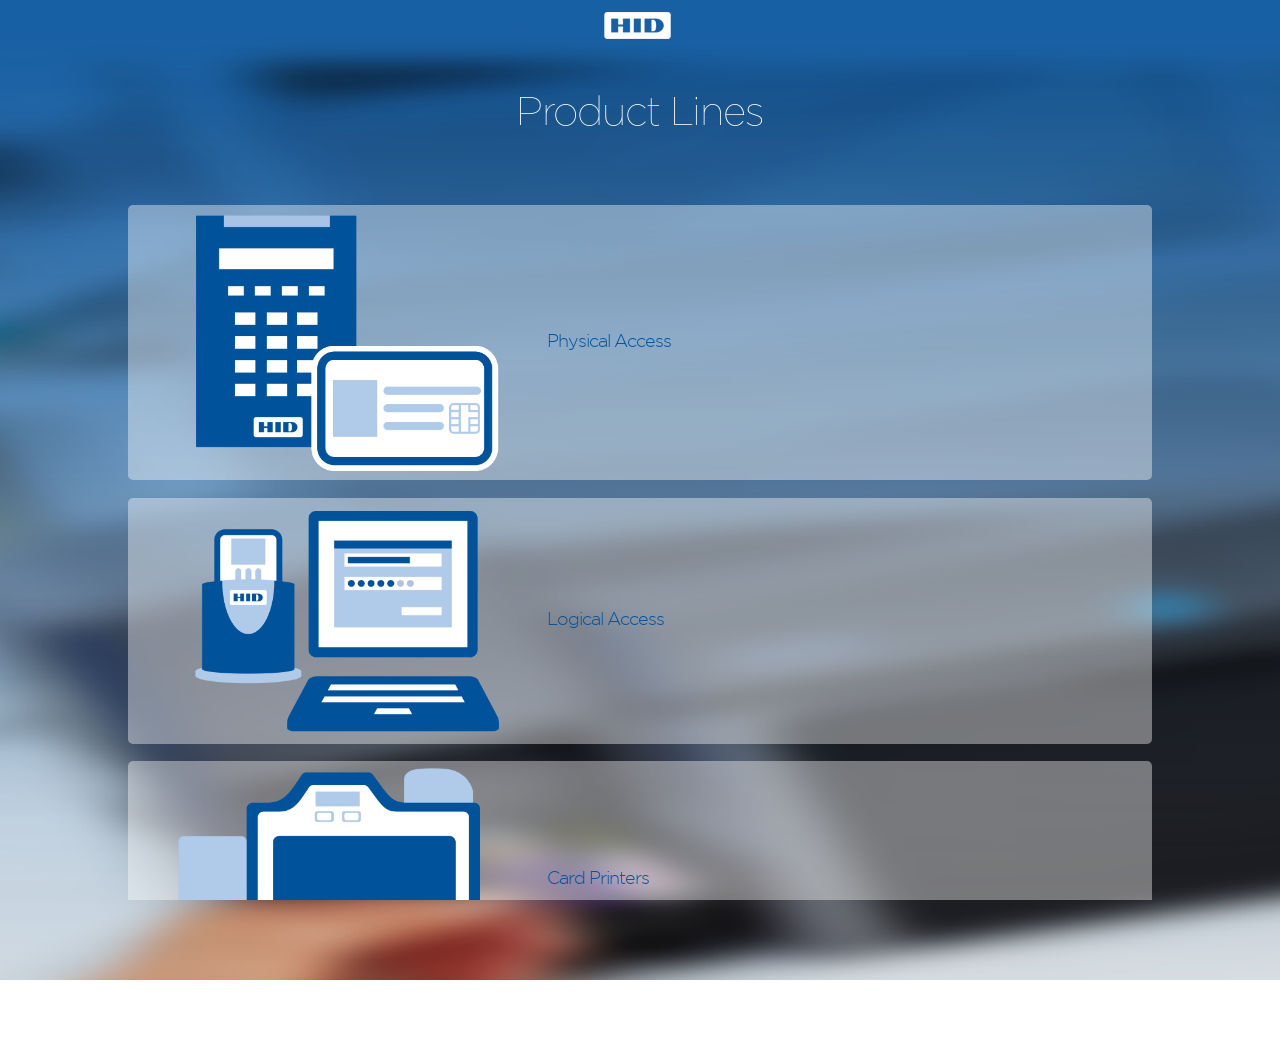
==== platforms/ios/www/index.html @ 8c163142 "updating styles" ====
<!doctype html>
<html lang="en" ng-app="app">
  
  <head>
  <meta charset="utf-8">
  <title>HID Product Solutions App</title> 
  
    <link rel="stylesheet" href="css/normalize.css">
        <link rel="stylesheet" href="css/main.css">
        <link rel="stylesheet" href="css/idangerous.swiper.css">
        <link rel="stylesheet" href="css/hid.css">
        <link rel="stylesheet" href="css/app.css">
        <link rel="stylesheet" href="css/plugins.css"/>
        <link rel="stylesheet" href="lib/onsen/css/onsenui.css">  
        <link rel="stylesheet" href="lib/onsen/css/onsen-css-components.css"> 
 
</head>

  <div id="header"><img src="img/brick.png"></div></div>


      <section class="container homepage">

      <div class="products-content">
      <h2 class="product-lines"><center>Product Lines</center></h2>
      <ul id="vertical_list">
                <li><a href="vertical.html#pacs" class="verticalcategory" data-verticalcategory="pacs"><img src="img/physical-access.png" alt=""  /> Physical Access</li>
                <li><a href="vertical.html#logical" class="verticalcategory" data-verticalcategory="logical"><img src="img/logical-access.png" alt=""  /> Logical Access</a></li>
                <li><a href="vertical.html#card" class="verticalcategory" data-verticalcategory="card"><img src="img/credentials.png" alt=""  /> Card Printers</a></li>
            </ul>
    </div>
  </section>
     <div class="">
       <img src="img/bg.png" class="bg">
      </div>
  </ons-page>


      
     <!-- Cordova core JS -->
        <script type="text/javascript" src="cordova.js"></script>

        <!-- jquery -->
        <script src="js/vendor/jquery-1.10.2.min.js"></script>

        <!-- fastclick and cookie plugin -->
        <script type='application/javascript' src='js/vendor/fastclick.js'></script>
        <!-- Cookie plugin -->
        <script type='application/javascript' src='js/vendor/jquery.cookie.js'></script>


        <!-- custom javascript controllers -->
          <script src="lib/onsen/js/angular/angular.js"></script>    
          <script src="lib/onsen/js/angular/angular-touch.js"></script>    
          <script src="lib/onsen/js/onsenui.js"></script>    
          <script src="js/jquery.min.js"></script>     
          <script src="cordova.js"></script>     
          <script src="js/core.js"></script>
          <script src="js/index.js"></script>
          <script src="js/SocialSharing.js"></script>
          

        <!-- slider library -->
        <script src="js/vendor/idangerous.swiper.min.js"></script>
        <!-- papa parse -->
        <script type='application/javascript' src='js/vendor/papaparse.min.js'></script>
        
        <!-- Cookie plugin -->
        <script type='application/javascript' src='js/vendor/jquery.cookie.js'></script>

       <!-- custom js code -->
        <script src="js/main.js"></script>

        <script type="text/javascript">

            $(document).ready(function () {
                
                $('.verticalcategory').click(function(e){
                    cookieValue = $(this).data('verticalcategory');
                    $.cookie('verticalcategory', cookieValue);
                });



            }); 


        </script>
</html>
---- platforms/ios/www/css/main.css ----
/*! HTML5 Boilerplate v4.3.0 | MIT License | http://h5bp.com/ */

/*
 * What follows is the result of much research on cross-browser styling.
 * Credit left inline and big thanks to Nicolas Gallagher, Jonathan Neal,
 * Kroc Camen, and the H5BP dev community and team.
 */

/* ==========================================================================
   Base styles: opinionated defaults
   ========================================================================== */

html,
button,
input,
select,
textarea {
    color: #222;
}

html {
    font-size: 1em;
    line-height: 1.4;
}

/*
 * Remove text-shadow in selection highlight: h5bp.com/i
 * These selection rule sets have to be separate.
 * Customize the background color to match your design.
 */

::-moz-selection {
    background: #b3d4fc;
    text-shadow: none;
}

::selection {
    background: #b3d4fc;
    text-shadow: none;
}

/*
 * A better looking default horizontal rule
 */

hr {
    display: block;
    height: 1px;
    border: 0;
    border-top: 1px solid #ccc;
    margin: 1em 0;
    padding: 0;
}

/*
 * Remove the gap between images, videos, audio and canvas and the bottom of
 * their containers: h5bp.com/i/440
 */

audio,
canvas,
img,
video {
    vertical-align: middle;
}

/*
 * Remove default fieldset styles.
 */

fieldset {
    border: 0;
    margin: 0;
    padding: 0;
}

/*
 * Allow only vertical resizing of textareas.
 */

textarea {
    resize: vertical;
}

/* ==========================================================================
   Browse Happy prompt
   ========================================================================== */

.browsehappy {
    margin: 0.2em 0;
    background: #ccc;
    color: #000;
    padding: 0.2em 0;
}

/* ==========================================================================
   Author's custom styles
   ========================================================================== */

















/* ==========================================================================
   Helper classes
   ========================================================================== */

/*
 * Image replacement
 */

.ir {
    background-color: transparent;
    border: 0;
    overflow: hidden;
    /* IE 6/7 fallback */
    *text-indent: -9999px;
}

.ir:before {
    content: "";
    display: block;
    width: 0;
    height: 150%;
}

/*
 * Hide from both screenreaders and browsers: h5bp.com/u
 */

.hidden {
    display: none !important;
    visibility: hidden;
}

/*
 * Hide only visually, but have it available for screenreaders: h5bp.com/v
 */

.visuallyhidden {
    border: 0;
    clip: rect(0 0 0 0);
    height: 1px;
    margin: -1px;
    overflow: hidden;
    padding: 0;
    position: absolute;
    width: 1px;
}

/*
 * Extends the .visuallyhidden class to allow the element to be focusable
 * when navigated to via the keyboard: h5bp.com/p
 */

.visuallyhidden.focusable:active,
.visuallyhidden.focusable:focus {
    clip: auto;
    height: auto;
    margin: 0;
    overflow: visible;
    position: static;
    width: auto;
}

/*
 * Hide visually and from screenreaders, but maintain layout
 */

.invisible {
    visibility: hidden;
}

/*
 * Clearfix: contain floats
 *
 * For modern browsers
 * 1. The space content is one way to avoid an Opera bug when the
 *    `contenteditable` attribute is included anywhere else in the document.
 *    Otherwise it causes space to appear at the top and bottom of elements
 *    that receive the `clearfix` class.
 * 2. The use of `table` rather than `block` is only necessary if using
 *    `:before` to contain the top-margins of child elements.
 */

.clearfix:before,
.clearfix:after {
    content: " "; /* 1 */
    display: table; /* 2 */
}

.clearfix:after {
    clear: both;
}

/*
 * For IE 6/7 only
 * Include this rule to trigger hasLayout and contain floats.
 */

.clearfix {
    *zoom: 1;
}

/* ==========================================================================
   EXAMPLE Media Queries for Responsive Design.
   These examples override the primary ('mobile first') styles.
   Modify as content requires.
   ========================================================================== */

@media only screen and (min-width: 35em) {
    /* Style adjustments for viewports that meet the condition */
}

@media print,
       (-o-min-device-pixel-ratio: 5/4),
       (-webkit-min-device-pixel-ratio: 1.25),
       (min-resolution: 120dpi) {
    /* Style adjustments for high resolution devices */
}

/* ==========================================================================
   Print styles.
   Inlined to avoid required HTTP connection: h5bp.com/r
   ========================================================================== */

@media print {
    * {
        background: transparent !important;
        color: #000 !important; /* Black prints faster: h5bp.com/s */
        box-shadow: none !important;
        text-shadow: none !important;
    }

    a,
    a:visited {
        text-decoration: underline;
    }

    a[href]:after {
        content: " (" attr(href) ")";
    }

    abbr[title]:after {
        content: " (" attr(title) ")";
    }

    /*
     * Don't show links for images, or javascript/internal links
     */

    .ir a:after,
    a[href^="javascript:"]:after,
    a[href^="#"]:after {
        content: "";
    }

    pre,
    blockquote {
        border: 1px solid #999;
        page-break-inside: avoid;
    }

    thead {
        display: table-header-group; /* h5bp.com/t */
    }

    tr,
    img {
        page-break-inside: avoid;
    }

    img {
        max-width: 100% !important;
    }

    @page {
        margin: 0.5cm;
    }

    p,
    h2,
    h3 {
        orphans: 3;
        widows: 3;
    }

    h2,
    h3 {
        page-break-after: avoid;
    }
}
---- platforms/ios/www/css/hid.css ----
@charset "UTF-8";
/*!
 *  Font Awesome 4.1.0 by @davegandy - http://fontawesome.io - @fontawesome
 *  License - http://fontawesome.io/license (Font: SIL OFL 1.1, CSS: MIT License)
 */
/* FONT PATH
 * -------------------------- */
@import url(../fonts/font.css);
@font-face {
  font-family: 'FontAwesome';
  src: url("../fontawesome/fonts/fontawesome-webfont.eot?v=4.1.0");
  src: url("../fontawesome/fonts/fontawesome-webfont.eot?#iefix&v=4.1.0") format("embedded-opentype"), url("../fontawesome/fonts/fontawesome-webfont.woff?v=4.1.0") format("woff"), url("../fontawesome/fonts/fontawesome-webfont.ttf?v=4.1.0") format("truetype"), url("../fontawesome/fonts/fontawesome-webfont.svg?v=4.1.0#fontawesomeregular") format("svg");
  font-weight: normal;
  font-style: normal; }
.fa {
  display: inline-block;
  font-family: FontAwesome;
  font-style: normal;
  font-weight: normal;
  line-height: 1;
  -webkit-font-smoothing: antialiased;
  -moz-osx-font-smoothing: grayscale; }

/* makes the font 33% larger relative to the icon container */
.fa-lg {
  font-size: 1.33333em;
  line-height: 0.75em;
  vertical-align: -15%; }

.fa-2x {
  font-size: 2em; }

.fa-3x {
  font-size: 3em; }

.fa-4x {
  font-size: 4em; }

.fa-5x {
  font-size: 5em; }

.fa-fw {
  width: 1.28571em;
  text-align: center; }

.fa-ul {
  padding-left: 0;
  margin-left: 2.14286em;
  list-style-type: none; }
  .fa-ul > li {
    position: relative; }

.fa-li {
  position: absolute;
  left: -2.14286em;
  width: 2.14286em;
  top: 0.14286em;
  text-align: center; }
  .fa-li.fa-lg {
    left: -1.85714em; }

.fa-border {
  padding: .2em .25em .15em;
  border: solid 0.08em #eee;
  border-radius: .1em; }

.pull-right {
  float: right; }

.pull-left {
  float: left; }

.fa.pull-left {
  margin-right: .3em; }
.fa.pull-right {
  margin-left: .3em; }

.fa-spin {
  -webkit-animation: spin 2s infinite linear;
  -moz-animation: spin 2s infinite linear;
  -o-animation: spin 2s infinite linear;
  animation: spin 2s infinite linear; }

@-moz-keyframes spin {
  0% {
    -moz-transform: rotate(0deg); }
  100% {
    -moz-transform: rotate(359deg); } }
@-webkit-keyframes spin {
  0% {
    -webkit-transform: rotate(0deg); }
  100% {
    -webkit-transform: rotate(359deg); } }
@-o-keyframes spin {
  0% {
    -o-transform: rotate(0deg); }
  100% {
    -o-transform: rotate(359deg); } }
@keyframes spin {
  0% {
    -webkit-transform: rotate(0deg);
    transform: rotate(0deg); }
  100% {
    -webkit-transform: rotate(359deg);
    transform: rotate(359deg); } }
.fa-rotate-90 {
  filter: progid:DXImageTransform.Microsoft.BasicImage(rotation=1);
  -webkit-transform: rotate(90deg);
  -moz-transform: rotate(90deg);
  -ms-transform: rotate(90deg);
  -o-transform: rotate(90deg);
  transform: rotate(90deg); }

.fa-rotate-180 {
  filter: progid:DXImageTransform.Microsoft.BasicImage(rotation=2);
  -webkit-transform: rotate(180deg);
  -moz-transform: rotate(180deg);
  -ms-transform: rotate(180deg);
  -o-transform: rotate(180deg);
  transform: rotate(180deg); }

.fa-rotate-270 {
  filter: progid:DXImageTransform.Microsoft.BasicImage(rotation=3);
  -webkit-transform: rotate(270deg);
  -moz-transform: rotate(270deg);
  -ms-transform: rotate(270deg);
  -o-transform: rotate(270deg);
  transform: rotate(270deg); }

.fa-flip-horizontal {
  filter: progid:DXImageTransform.Microsoft.BasicImage(rotation=0);
  -webkit-transform: scale(-1, 1);
  -moz-transform: scale(-1, 1);
  -ms-transform: scale(-1, 1);
  -o-transform: scale(-1, 1);
  transform: scale(-1, 1); }

.fa-flip-vertical {
  filter: progid:DXImageTransform.Microsoft.BasicImage(rotation=2);
  -webkit-transform: scale(1, -1);
  -moz-transform: scale(1, -1);
  -ms-transform: scale(1, -1);
  -o-transform: scale(1, -1);
  transform: scale(1, -1); }

.fa-stack {
  position: relative;
  display: inline-block;
  width: 2em;
  height: 2em;
  line-height: 2em;
  vertical-align: middle; }

.fa-stack-1x, .fa-stack-2x {
  position: absolute;
  left: 0;
  width: 100%;
  text-align: center; }

.fa-stack-1x {
  line-height: inherit; }

.fa-stack-2x {
  font-size: 2em; }

.fa-inverse {
  color: #fff; }

/* Font Awesome uses the Unicode Private Use Area (PUA) to ensure screen
   readers do not read off random characters that represent icons */
.fa-glass:before {
  content: ""; }

.fa-music:before {
  content: ""; }

.fa-search:before {
  content: ""; }

.fa-envelope-o:before {
  content: ""; }

.fa-heart:before {
  content: ""; }

.fa-star:before {
  content: ""; }

.fa-star-o:before {
  content: ""; }

.fa-user:before {
  content: ""; }

.fa-film:before {
  content: ""; }

.fa-th-large:before {
  content: ""; }

.fa-th:before {
  content: ""; }

.fa-th-list:before {
  content: ""; }

.fa-check:before {
  content: ""; }

.fa-times:before {
  content: ""; }

.fa-search-plus:before {
  content: ""; }

.fa-search-minus:before {
  content: ""; }

.fa-power-off:before {
  content: ""; }

.fa-signal:before {
  content: ""; }

.fa-gear:before,
.fa-cog:before {
  content: ""; }

.fa-trash-o:before {
  content: ""; }

.fa-home:before {
  content: ""; }

.fa-file-o:before {
  content: ""; }

.fa-clock-o:before {
  content: ""; }

.fa-road:before {
  content: ""; }

.fa-download:before {
  content: ""; }

.fa-arrow-circle-o-down:before {
  content: ""; }

.fa-arrow-circle-o-up:before {
  content: ""; }

.fa-inbox:before {
  content: ""; }

.fa-play-circle-o:before {
  content: ""; }

.fa-rotate-right:before,
.fa-repeat:before {
  content: ""; }

.fa-refresh:before {
  content: ""; }

.fa-list-alt:before {
  content: ""; }

.fa-lock:before {
  content: ""; }

.fa-flag:before {
  content: ""; }

.fa-headphones:before {
  content: ""; }

.fa-volume-off:before {
  content: ""; }

.fa-volume-down:before {
  content: ""; }

.fa-volume-up:before {
  content: ""; }

.fa-qrcode:before {
  content: ""; }

.fa-barcode:before {
  content: ""; }

.fa-tag:before {
  content: ""; }

.fa-tags:before {
  content: ""; }

.fa-book:before {
  content: ""; }

.fa-bookmark:before {
  content: ""; }

.fa-print:before {
  content: ""; }

.fa-camera:before {
  content: ""; }

.fa-font:before {
  content: ""; }

.fa-bold:before {
  content: ""; }

.fa-italic:before {
  content: ""; }

.fa-text-height:before {
  content: ""; }

.fa-text-width:before {
  content: ""; }

.fa-align-left:before {
  content: ""; }

.fa-align-center:before {
  content: ""; }

.fa-align-right:before {
  content: ""; }

.fa-align-justify:before {
  content: ""; }

.fa-list:before {
  content: ""; }

.fa-dedent:before,
.fa-outdent:before {
  content: ""; }

.fa-indent:before {
  content: ""; }

.fa-video-camera:before {
  content: ""; }

.fa-photo:before,
.fa-image:before,
.fa-picture-o:before {
  content: ""; }

.fa-pencil:before {
  content: ""; }

.fa-map-marker:before {
  content: ""; }

.fa-adjust:before {
  content: ""; }

.fa-tint:before {
  content: ""; }

.fa-edit:before,
.fa-pencil-square-o:before {
  content: ""; }

.fa-share-square-o:before {
  content: ""; }

.fa-check-square-o:before {
  content: ""; }

.fa-arrows:before {
  content: ""; }

.fa-step-backward:before {
  content: ""; }

.fa-fast-backward:before {
  content: ""; }

.fa-backward:before {
  content: ""; }

.fa-play:before {
  content: ""; }

.fa-pause:before {
  content: ""; }

.fa-stop:before {
  content: ""; }

.fa-forward:before {
  content: ""; }

.fa-fast-forward:before {
  content: ""; }

.fa-step-forward:before {
  content: ""; }

.fa-eject:before {
  content: ""; }

.fa-chevron-left:before {
  content: ""; }

.fa-chevron-right:before {
  content: ""; }

.fa-plus-circle:before {
  content: ""; }

.fa-minus-circle:before {
  content: ""; }

.fa-times-circle:before {
  content: ""; }

.fa-check-circle:before {
  content: ""; }

.fa-question-circle:before {
  content: ""; }

.fa-info-circle:before {
  content: ""; }

.fa-crosshairs:before {
  content: ""; }

.fa-times-circle-o:before {
  content: ""; }

.fa-check-circle-o:before {
  content: ""; }

.fa-ban:before {
  content: ""; }

.fa-arrow-left:before {
  content: ""; }

.fa-arrow-right:before {
  content: ""; }

.fa-arrow-up:before {
  content: ""; }

.fa-arrow-down:before {
  content: ""; }

.fa-mail-forward:before,
.fa-share:before {
  content: ""; }

.fa-expand:before {
  content: ""; }

.fa-compress:before {
  content: ""; }

.fa-plus:before {
  content: ""; }

.fa-minus:before {
  content: ""; }

.fa-asterisk:before {
  content: ""; }

.fa-exclamation-circle:before {
  content: ""; }

.fa-gift:before {
  content: ""; }

.fa-leaf:before {
  content: ""; }

.fa-fire:before {
  content: ""; }

.fa-eye:before {
  content: ""; }

.fa-eye-slash:before {
  content: ""; }

.fa-warning:before,
.fa-exclamation-triangle:before {
  content: ""; }

.fa-plane:before {
  content: ""; }

.fa-calendar:before {
  content: ""; }

.fa-random:before {
  content: ""; }

.fa-comment:before {
  content: ""; }

.fa-magnet:before {
  content: ""; }

.fa-chevron-up:before {
  content: ""; }

.fa-chevron-down:before {
  content: ""; }

.fa-retweet:before {
  content: ""; }

.fa-shopping-cart:before {
  content: ""; }

.fa-folder:before {
  content: ""; }

.fa-folder-open:before {
  content: ""; }

.fa-arrows-v:before {
  content: ""; }

.fa-arrows-h:before {
  content: ""; }

.fa-bar-chart-o:before {
  content: ""; }

.fa-twitter-square:before {
  content: ""; }

.fa-facebook-square:before {
  content: ""; }

.fa-camera-retro:before {
  content: ""; }

.fa-key:before {
  content: ""; }

.fa-gears:before,
.fa-cogs:before {
  content: ""; }

.fa-comments:before {
  content: ""; }

.fa-thumbs-o-up:before {
  content: ""; }

.fa-thumbs-o-down:before {
  content: ""; }

.fa-star-half:before {
  content: ""; }

.fa-heart-o:before {
  content: ""; }

.fa-sign-out:before {
  content: ""; }

.fa-linkedin-square:before {
  content: ""; }

.fa-thumb-tack:before {
  content: ""; }

.fa-external-link:before {
  content: ""; }

.fa-sign-in:before {
  content: ""; }

.fa-trophy:before {
  content: ""; }

.fa-github-square:before {
  content: ""; }

.fa-upload:before {
  content: ""; }

.fa-lemon-o:before {
  content: ""; }

.fa-phone:before {
  content: ""; }

.fa-square-o:before {
  content: ""; }

.fa-bookmark-o:before {
  content: ""; }

.fa-phone-square:before {
  content: ""; }

.fa-twitter:before {
  content: ""; }

.fa-facebook:before {
  content: ""; }

.fa-github:before {
  content: ""; }

.fa-unlock:before {
  content: ""; }

.fa-credit-card:before {
  content: ""; }

.fa-rss:before {
  content: ""; }

.fa-hdd-o:before {
  content: ""; }

.fa-bullhorn:before {
  content: ""; }

.fa-bell:before {
  content: ""; }

.fa-certificate:before {
  content: ""; }

.fa-hand-o-right:before {
  content: ""; }

.fa-hand-o-left:before {
  content: ""; }

.fa-hand-o-up:before {
  content: ""; }

.fa-hand-o-down:before {
  content: ""; }

.fa-arrow-circle-left:before {
  content: ""; }

.fa-arrow-circle-right:before {
  content: ""; }

.fa-arrow-circle-up:before {
  content: ""; }

.fa-arrow-circle-down:before {
  content: ""; }

.fa-globe:before {
  content: ""; }

.fa-wrench:before {
  content: ""; }

.fa-tasks:before {
  content: ""; }

.fa-filter:before {
  content: ""; }

.fa-briefcase:before {
  content: ""; }

.fa-arrows-alt:before {
  content: ""; }

.fa-group:before,
.fa-users:before {
  content: ""; }

.fa-chain:before,
.fa-link:before {
  content: ""; }

.fa-cloud:before {
  content: ""; }

.fa-flask:before {
  content: ""; }

.fa-cut:before,
.fa-scissors:before {
  content: ""; }

.fa-copy:before,
.fa-files-o:before {
  content: ""; }

.fa-paperclip:before {
  content: ""; }

.fa-save:before,
.fa-floppy-o:before {
  content: ""; }

.fa-square:before {
  content: ""; }

.fa-navicon:before,
.fa-reorder:before,
.fa-bars:before {
  content: ""; }

.fa-list-ul:before {
  content: ""; }

.fa-list-ol:before {
  content: ""; }

.fa-strikethrough:before {
  content: ""; }

.fa-underline:before {
  content: ""; }

.fa-table:before {
  content: ""; }

.fa-magic:before {
  content: ""; }

.fa-truck:before {
  content: ""; }

.fa-pinterest:before {
  content: ""; }

.fa-pinterest-square:before {
  content: ""; }

.fa-google-plus-square:before {
  content: ""; }

.fa-google-plus:before {
  content: ""; }

.fa-money:before {
  content: ""; }

.fa-caret-down:before {
  content: ""; }

.fa-caret-up:before {
  content: ""; }

.fa-caret-left:before {
  content: ""; }

.fa-caret-right:before {
  content: ""; }

.fa-columns:before {
  content: ""; }

.fa-unsorted:before,
.fa-sort:before {
  content: ""; }

.fa-sort-down:before,
.fa-sort-desc:before {
  content: ""; }

.fa-sort-up:before,
.fa-sort-asc:before {
  content: ""; }

.fa-envelope:before {
  content: ""; }

.fa-linkedin:before {
  content: ""; }

.fa-rotate-left:before,
.fa-undo:before {
  content: ""; }

.fa-legal:before,
.fa-gavel:before {
  content: ""; }

.fa-dashboard:before,
.fa-tachometer:before {
  content: ""; }

.fa-comment-o:before {
  content: ""; }

.fa-comments-o:before {
  content: ""; }

.fa-flash:before,
.fa-bolt:before {
  content: ""; }

.fa-sitemap:before {
  content: ""; }

.fa-umbrella:before {
  content: ""; }

.fa-paste:before,
.fa-clipboard:before {
  content: ""; }

.fa-lightbulb-o:before {
  content: ""; }

.fa-exchange:before {
  content: ""; }

.fa-cloud-download:before {
  content: ""; }

.fa-cloud-upload:before {
  content: ""; }

.fa-user-md:before {
  content: ""; }

.fa-stethoscope:before {
  content: ""; }

.fa-suitcase:before {
  content: ""; }

.fa-bell-o:before {
  content: ""; }

.fa-coffee:before {
  content: ""; }

.fa-cutlery:before {
  content: ""; }

.fa-file-text-o:before {
  content: ""; }

.fa-building-o:before {
  content: ""; }

.fa-hospital-o:before {
  content: ""; }

.fa-ambulance:before {
  content: ""; }

.fa-medkit:before {
  content: ""; }

.fa-fighter-jet:before {
  content: ""; }

.fa-beer:before {
  content: ""; }

.fa-h-square:before {
  content: ""; }

.fa-plus-square:before {
  content: ""; }

.fa-angle-double-left:before {
  content: ""; }

.fa-angle-double-right:before {
  content: ""; }

.fa-angle-double-up:before {
  content: ""; }

.fa-angle-double-down:before {
  content: ""; }

.fa-angle-left:before {
  content: ""; }

.fa-angle-right:before {
  content: ""; }

.fa-angle-up:before {
  content: ""; }

.fa-angle-down:before {
  content: ""; }

.fa-desktop:before {
  content: ""; }

.fa-laptop:before {
  content: ""; }

.fa-tablet:before {
  content: ""; }

.fa-mobile-phone:before,
.fa-mobile:before {
  content: ""; }

.fa-circle-o:before {
  content: ""; }

.fa-quote-left:before {
  content: ""; }

.fa-quote-right:before {
  content: ""; }

.fa-spinner:before {
  content: ""; }

.fa-circle:before {
  content: ""; }

.fa-mail-reply:before,
.fa-reply:before {
  content: ""; }

.fa-github-alt:before {
  content: ""; }

.fa-folder-o:before {
  content: ""; }

.fa-folder-open-o:before {
  content: ""; }

.fa-smile-o:before {
  content: ""; }

.fa-frown-o:before {
  content: ""; }

.fa-meh-o:before {
  content: ""; }

.fa-gamepad:before {
  content: ""; }

.fa-keyboard-o:before {
  content: ""; }

.fa-flag-o:before {
  content: ""; }

.fa-flag-checkered:before {
  content: ""; }

.fa-terminal:before {
  content: ""; }

.fa-code:before {
  content: ""; }

.fa-mail-reply-all:before,
.fa-reply-all:before {
  content: ""; }

.fa-star-half-empty:before,
.fa-star-half-full:before,
.fa-star-half-o:before {
  content: ""; }

.fa-location-arrow:before {
  content: ""; }

.fa-crop:before {
  content: ""; }

.fa-code-fork:before {
  content: ""; }

.fa-unlink:before,
.fa-chain-broken:before {
  content: ""; }

.fa-question:before {
  content: ""; }

.fa-info:before {
  content: ""; }

.fa-exclamation:before {
  content: ""; }

.fa-superscript:before {
  content: ""; }

.fa-subscript:before {
  content: ""; }

.fa-eraser:before {
  content: ""; }

.fa-puzzle-piece:before {
  content: ""; }

.fa-microphone:before {
  content: ""; }

.fa-microphone-slash:before {
  content: ""; }

.fa-shield:before {
  content: ""; }

.fa-calendar-o:before {
  content: ""; }

.fa-fire-extinguisher:before {
  content: ""; }

.fa-rocket:before {
  content: ""; }

.fa-maxcdn:before {
  content: ""; }

.fa-chevron-circle-left:before {
  content: ""; }

.fa-chevron-circle-right:before {
  content: ""; }

.fa-chevron-circle-up:before {
  content: ""; }

.fa-chevron-circle-down:before {
  content: ""; }

.fa-html5:before {
  content: ""; }

.fa-css3:before {
  content: ""; }

.fa-anchor:before {
  content: ""; }

.fa-unlock-alt:before {
  content: ""; }

.fa-bullseye:before {
  content: ""; }

.fa-ellipsis-h:before {
  content: ""; }

.fa-ellipsis-v:before {
  content: ""; }

.fa-rss-square:before {
  content: ""; }

.fa-play-circle:before {
  content: ""; }

.fa-ticket:before {
  content: ""; }

.fa-minus-square:before {
  content: ""; }

.fa-minus-square-o:before {
  content: ""; }

.fa-level-up:before {
  content: ""; }

.fa-level-down:before {
  content: ""; }

.fa-check-square:before {
  content: ""; }

.fa-pencil-square:before {
  content: ""; }

.fa-external-link-square:before {
  content: ""; }

.fa-share-square:before {
  content: ""; }

.fa-compass:before {
  content: ""; }

.fa-toggle-down:before,
.fa-caret-square-o-down:before {
  content: ""; }

.fa-toggle-up:before,
.fa-caret-square-o-up:before {
  content: ""; }

.fa-toggle-right:before,
.fa-caret-square-o-right:before {
  content: ""; }

.fa-euro:before,
.fa-eur:before {
  content: ""; }

.fa-gbp:before {
  content: ""; }

.fa-dollar:before,
.fa-usd:before {
  content: ""; }

.fa-rupee:before,
.fa-inr:before {
  content: ""; }

.fa-cny:before,
.fa-rmb:before,
.fa-yen:before,
.fa-jpy:before {
  content: ""; }

.fa-ruble:before,
.fa-rouble:before,
.fa-rub:before {
  content: ""; }

.fa-won:before,
.fa-krw:before {
  content: ""; }

.fa-bitcoin:before,
.fa-btc:before {
  content: ""; }

.fa-file:before {
  content: ""; }

.fa-file-text:before {
  content: ""; }

.fa-sort-alpha-asc:before {
  content: ""; }

.fa-sort-alpha-desc:before {
  content: ""; }

.fa-sort-amount-asc:before {
  content: ""; }

.fa-sort-amount-desc:before {
  content: ""; }

.fa-sort-numeric-asc:before {
  content: ""; }

.fa-sort-numeric-desc:before {
  content: ""; }

.fa-thumbs-up:before {
  content: ""; }

.fa-thumbs-down:before {
  content: ""; }

.fa-youtube-square:before {
  content: ""; }

.fa-youtube:before {
  content: ""; }

.fa-xing:before {
  content: ""; }

.fa-xing-square:before {
  content: ""; }

.fa-youtube-play:before {
  content: ""; }

.fa-dropbox:before {
  content: ""; }

.fa-stack-overflow:before {
  content: ""; }

.fa-instagram:before {
  content: ""; }

.fa-flickr:before {
  content: ""; }

.fa-adn:before {
  content: ""; }

.fa-bitbucket:before {
  content: ""; }

.fa-bitbucket-square:before {
  content: ""; }

.fa-tumblr:before {
  content: ""; }

.fa-tumblr-square:before {
  content: ""; }

.fa-long-arrow-down:before {
  content: ""; }

.fa-long-arrow-up:before {
  content: ""; }

.fa-long-arrow-left:before {
  content: ""; }

.fa-long-arrow-right:before {
  content: ""; }

.fa-apple:before {
  content: ""; }

.fa-windows:before {
  content: ""; }

.fa-android:before {
  content: ""; }

.fa-linux:before {
  content: ""; }

.fa-dribbble:before {
  content: ""; }

.fa-skype:before {
  content: ""; }

.fa-foursquare:before {
  content: ""; }

.fa-trello:before {
  content: ""; }

.fa-female:before {
  content: ""; }

.fa-male:before {
  content: ""; }

.fa-gittip:before {
  content: ""; }

.fa-sun-o:before {
  content: ""; }

.fa-moon-o:before {
  content: ""; }

.fa-archive:before {
  content: ""; }

.fa-bug:before {
  content: ""; }

.fa-vk:before {
  content: ""; }

.fa-weibo:before {
  content: ""; }

.fa-renren:before {
  content: ""; }

.fa-pagelines:before {
  content: ""; }

.fa-stack-exchange:before {
  content: ""; }

.fa-arrow-circle-o-right:before {
  content: ""; }

.fa-arrow-circle-o-left:before {
  content: ""; }

.fa-toggle-left:before,
.fa-caret-square-o-left:before {
  content: ""; }

.fa-dot-circle-o:before {
  content: ""; }

.fa-wheelchair:before {
  content: ""; }

.fa-vimeo-square:before {
  content: ""; }

.fa-turkish-lira:before,
.fa-try:before {
  content: ""; }

.fa-plus-square-o:before {
  content: ""; }

.fa-space-shuttle:before {
  content: ""; }

.fa-slack:before {
  content: ""; }

.fa-envelope-square:before {
  content: ""; }

.fa-wordpress:before {
  content: ""; }

.fa-openid:before {
  content: ""; }

.fa-institution:before,
.fa-bank:before,
.fa-university:before {
  content: ""; }

.fa-mortar-board:before,
.fa-graduation-cap:before {
  content: ""; }

.fa-yahoo:before {
  content: ""; }

.fa-google:before {
  content: ""; }

.fa-reddit:before {
  content: ""; }

.fa-reddit-square:before {
  content: ""; }

.fa-stumbleupon-circle:before {
  content: ""; }

.fa-stumbleupon:before {
  content: ""; }

.fa-delicious:before {
  content: ""; }

.fa-digg:before {
  content: ""; }

.fa-pied-piper-square:before,
.fa-pied-piper:before {
  content: ""; }

.fa-pied-piper-alt:before {
  content: ""; }

.fa-drupal:before {
  content: ""; }

.fa-joomla:before {
  content: ""; }

.fa-language:before {
  content: ""; }

.fa-fax:before {
  content: ""; }

.fa-building:before {
  content: ""; }

.fa-child:before {
  content: ""; }

.fa-paw:before {
  content: ""; }

.fa-spoon:before {
  content: ""; }

.fa-cube:before {
  content: ""; }

.fa-cubes:before {
  content: ""; }

.fa-behance:before {
  content: ""; }

.fa-behance-square:before {
  content: ""; }

.fa-steam:before {
  content: ""; }

.fa-steam-square:before {
  content: ""; }

.fa-recycle:before {
  content: ""; }

.fa-automobile:before,
.fa-car:before {
  content: ""; }

.fa-cab:before,
.fa-taxi:before {
  content: ""; }

.fa-tree:before {
  content: ""; }

.fa-spotify:before {
  content: ""; }

.fa-deviantart:before {
  content: ""; }

.fa-soundcloud:before {
  content: ""; }

.fa-database:before {
  content: ""; }

.fa-file-pdf-o:before {
  content: ""; }

.fa-file-word-o:before {
  content: ""; }

.fa-file-excel-o:before {
  content: ""; }

.fa-file-powerpoint-o:before {
  content: ""; }

.fa-file-photo-o:before,
.fa-file-picture-o:before,
.fa-file-image-o:before {
  content: ""; }

.fa-file-zip-o:before,
.fa-file-archive-o:before {
  content: ""; }

.fa-file-sound-o:before,
.fa-file-audio-o:before {
  content: ""; }

.fa-file-movie-o:before,
.fa-file-video-o:before {
  content: ""; }

.fa-file-code-o:before {
  content: ""; }

.fa-vine:before {
  content: ""; }

.fa-codepen:before {
  content: ""; }

.fa-jsfiddle:before {
  content: ""; }

.fa-life-bouy:before,
.fa-life-saver:before,
.fa-support:before,
.fa-life-ring:before {
  content: ""; }

.fa-circle-o-notch:before {
  content: ""; }

.fa-ra:before,
.fa-rebel:before {
  content: ""; }

.fa-ge:before,
.fa-empire:before {
  content: ""; }

.fa-git-square:before {
  content: ""; }

.fa-git:before {
  content: ""; }

.fa-hacker-news:before {
  content: ""; }

.fa-tencent-weibo:before {
  content: ""; }

.fa-qq:before {
  content: ""; }

.fa-wechat:before,
.fa-weixin:before {
  content: ""; }

.fa-send:before,
.fa-paper-plane:before {
  content: ""; }

.fa-send-o:before,
.fa-paper-plane-o:before {
  content: ""; }

.fa-history:before {
  content: ""; }

.fa-circle-thin:before {
  content: ""; }

.fa-header:before {
  content: ""; }

.fa-paragraph:before {
  content: ""; }

.fa-sliders:before {
  content: ""; }

.fa-share-alt:before {
  content: ""; }

.fa-share-alt-square:before {
  content: ""; }

.fa-bomb:before {
  content: ""; }

@media only screen and (min-width: 768px) and (max-width: 1024px) {
  /* Specify Swiper's Size: */
  .swiper-container, .swiper-slide {
    width: 90%;
    height: 69% !important; }

  .swiper-pagination-switch {
    width: 10px !important;
    height: 10px !important; }

  p#next_swiper, p#previous_swiper {
    width: 10% !important;
    font-size: 2.5em !important; }

  p#next_swiper {
    width: 4% !important; }

  p#previous_swiper {
    width: 4% !important; }

  .reset-icon {
    right: 2% !important;
    top: -3% !important; }
    .reset-icon i {
      font-size: 2em !important;
      color: #05549C;
      top: -3% !important;}

  #logo {
    width: 40% !important; }

  section.homepage h1 {
    font-size: 3em !important;
    color: #fff; }
  section.homepage ul#vertical_list li {
    margin: 2em 0 2em 0 !important;
    font-size: 1.5em; }

  section.vertical {
    z-index: 100 !important;
    height: 97% !important; }
    section.vertical header {
      padding: 0 0 2em 0 !important;
      position: relative;
      height: 10% !important;
      overflow: auto !important; }
      section.vertical header .vertical-icon {
        left: 5%;
        top: 7% !important; }
        section.vertical header .vertical-icon img {
          width: 19% !important; }
    section.vertical h1 {
      margin: 0.8em 0 0em 0 !important;
      padding: 0 0 0 3.5em !important;
      font-size: 3em !important;
      color: #fff; }
    section.vertical .product-thumbnails {
      height: 100%; }
      section.vertical .product-thumbnails div {
        width: 31%;
        height: 45% !important;
        float: left;
        margin: 1% 2% 0 0; }
        section.vertical .product-thumbnails div a {
          text-decoration: none; }
        section.vertical .product-thumbnails div p {
          font-family: 'Gotham Light';
          font-size: 0.8em !important;
          margin: 5% 0 0 0;
          color: #000;
          line-height: 1em; }
      section.vertical .product-thumbnails img {
        width: 100%;
        border: 1px solid #05549C;
        -webkit-border-radius: 10px;
        -moz-border-radius: 10px;
        border-radius: 10px; }

  section.product-info {
    height: 100%; }
    section.product-info header {
      width: 100%;
      margin: 0;
      padding: 0 0 0.5em 0; }
    section.product-info h1 {
      padding: 0 0 0.5em 0em !important;
      font-size: 2em !important;
      color: #fff; }
    section.product-info .product-slide {
      height: 100% !important; }
      section.product-info .product-slide img {
        width: 80% !important; }
      section.product-info .product-slide p {
        font-size: 1.3em !important; }
      section.product-info .product-slide .datasheet-download-btn {
        width: 30% !important;
        font-size: 1em !important;
        color: #000;
        background-color: #FFF;
        border: 2px solid #05549C;
        -webkit-border-radius: 10px;
        -moz-border-radius: 10px;
        border-radius: 10px; }
        section.product-info .product-slide .datasheet-download-btn a {
          text-decoration: none;
          color: inherit; }

  section.form h1 {
    font-size: 2em !important;
    margin-bottom: 1em !important; }
  section.form p {
    font-size: 1.2em !important; }
  section.form #success_message {
    margin-top: 2em !important; }
  section.form form {
    margin: 2em 0 0 0 !important; }
    section.form form input {
      padding: 0.5em !important;
      margin: 1.5em auto !important;
      width: 60% !important;
      clear: both !important; }
    section.form form select {
      padding: 0.5em !important;
      margin: 1.5em auto !important;
      width: 62.5% !important;
      clear: both !important; }
    section.form form #form_submit {
      width: 40% !important;
      clear: both !important;
      margin: 3em auto 0 auto !important;
      font-size: 1em !important; }
  section.form footer p {
    font-size: 0.7em !important; }

  footer {
    bottom: 0% !important;
    height: 14% !important;
    background-size: 95% auto !important;
    background-position: 50% 0 !important; } }
html {
  height: 100%;
  background-image: -webkit-gradient(linear, left bottom, left top, color-stop(0, #05539C), color-stop(1, #FFFFFF));
  background-image: linear-gradient(to top, #05539C 0%, #FFFFFF 100%); }

body, html {
  font-family: 'Gotham Medium';
  padding: 0% 2.5% 0 2.5%;
  text-align: center;
  overflow: hidden;
  height: 100%; }

/* Specify Swiper's Size: */
.swiper-container, .swiper-slide {
  width: 95%;
  height: 73%;
  position: relative;
  z-index: 100; }
  .swiper-container img, .swiper-slide img {
    width: 100%; }

.vertical .swiper-container, .vertical .swiper-container {
  left: 1px; }

.product-info .swiper-container {
  width: 94%;
  height: 100% !important; }

.product-info .swiper-slide {
  width: 100%;
  height: 100% !important; }

.my-pagination {
  position: absolute;
  left: 0;
  text-align: center;
  bottom: 0;
  width: 100%; }

.swiper-pagination-switch {
  display: inline-block;
  width: 7px;
  height: 7px;
  border: 1px solid #05549C;
  -webkit-border-radius: 10px;
  -moz-border-radius: 10px;
  border-radius: 10px;
  background: #FFF;
  margin: 0 3px;
  cursor: pointer; }

.swiper-active-switch {
  background: #05549C; }

p#next_swiper, p#previous_swiper {
  width: 5%;
  font-size: 1.5em;
  position: absolute;
  top: 27%;
  color: #05549C; }

p#next_swiper {
  right: 1%;
  cursor: pointer;
  width: 6%; }
  p#next_swiper img {
    width: 100%; }

p#previous_swiper {
  left: 1%;
  cursor: pointer;
  width: 6%; }
  p#previous_swiper img {
    width: 100%; }

.container {
  margin: 7% auto 0 auto;
  text-align: center;
  width: 100%;
  max-width: 1024px;
  height: 100% !important; }

#logo {
  width: 50%;
  height: auto;
  margin: 0 auto; }

.reset-icon {
  position: absolute;
  left: 2%;
  top: 4.5%;
  cursor: pointer;
  z-index: 1000; }
  .reset-icon i {
    font-size: 1.3em;
    color: #fff; }

a {
  cursor: pointer !important; }

.hide {
  display: none !important; }

section.homepage {
  height: 100%; }
  section.homepage h1 {
    font-family: 'Gotham Light';
    font-size: 2.7em;
    font-weight: normal; 
    color: #fff;
    letter-spacing: -2px;}
  section.homepage ul#vertical_list {
    margin: 5% auto 0 auto;
    padding: 0;
    width: 80%; }
    section.homepage ul#vertical_list li {
      list-style-type: none;
      padding: 0.5em 0 0.5em 15%;
      margin: 1em 0;
      background-color: rgba(255, 255, 255, .40);
      color: #FFFFFF;
      -webkit-border-radius: 5px;
      -moz-border-radius: 5px;
      border-radius: 5px;
      z-index: 10 !important;
      position: relative;
      text-align: left;
      font-size: 1.1em;
      height: 110%;
      /*background-image: -webkit-gradient(linear, left bottom, left top, color-stop(0, #05549C), color-stop(1, #6C99C4));*/
      /*background-image: linear-gradient(to top, #05549C 0%, #6C99C4 100%);*/ }
      section.homepage ul#vertical_list li:last-child a img {
        position: relative;
        left: -2%;
        top: -0.1em; }
      section.homepage ul#vertical_list li a {
        color: #05549C;
        letter-spacing: -1px;
        text-decoration: none;    
        font-family: 'Gotham Light'; }
      section.homepage ul#vertical_list li img {
        width: 35%;
        display: inline;
        margin: 0 5% 0 -10%; }
  section.homepage #passwordrequest {
    margin: 5em auto;
    font-size: 0.7em; }
    section.homepage #passwordrequest a {
      color: #05549C;
      text-decoration: none; }

section.vertical {
  height: 97% !important; }
  section.vertical header {
    width: 100%;
    margin: 0;
    padding: 0 0 0 0;
    text-align: left; }
    section.vertical header .vertical-icon {
      position: absolute;
      left: 10%;
      top: 8%;
      float:left; }
      section.vertical header .vertical-icon img {
        width: 19%; }
  section.vertical h1 {
    font-family: 'Gotham Light';
    font-weight: lighter;
    margin: 0 0 1em 3.3em;
    padding: 0 0 0 0em;
    text-align: left;
    line-height: 1em;
    font-size: 1.7em; 
    color: #fff;
    position:relative;}
  section.vertical .product-thumbnails {
    height: 100%; }
    section.vertical .product-thumbnails div {
      width: 40%;
      height: 25%;
      float: left;
      margin: 1% 2% 1% 0; }
      section.vertical .product-thumbnails div a {
        text-decoration: none; }
      section.vertical .product-thumbnails div p {
        font-family: 'Gotham Light';
        font-size: 0.55em;
        margin: 5% 0 0 0;
        color: #000;
        line-height: 1em; }
    section.vertical .product-thumbnails img {
      width: 85%;
      /*border: 1px solid #05549C;*/
      border-radius: 5px; }

section.product-info {
  height: 100%; }
  section.product-info header {
    width: 100%;
    margin: 0;
    padding: 0 0 0.5em 0; }
    section.product-info header .vertical-icon {
      position: absolute;
      left: 10%;
      top: 5%; }
      section.product-info header .vertical-icon i {
        font-size: 2.5em;
        color: #b0b }
  section.product-info h1 {
    font-weight: normal;
    margin: 0.6em 0 0.2em 0;
    padding: 0 0 0 0.7em;
    text-align: center;
    line-height: 1em;
    font-size: 1em; 
    color: #fff;}
  section.product-info .product-slide {
    height: 100% !important;
    border-bottom: 1px solid black; }
    section.product-info .product-slide img {
      width: 93%;
      margin: 0;
      border: 1px solid #05549C;
      -webkit-border-radius: 10px;
      -moz-border-radius: 10px;
      border-radius: 10px; }
    section.product-info .product-slide p {
      font-size: 0.7em; }
    section.product-info .product-slide .datasheet-download-btn {
      width: 35%;
      padding: 0.3em 0.2em 0.2em 0.2em;
      margin: 0 auto;
      font-size: 0.7em;
      color: #000;
      background-color: #FFF;
      border: 2px solid #05549C;
      section.product-info .product-slide .datasheet-download-btn a {
        text-decoration: none;
        color: inherit; }

form#entry_form input {
  border: 1px solid #05549C;
  -webkit-border-radius: 4px;
  -moz-border-radius: 4px;
  border-radius: 4px;
  padding: 0.2em;
  margin: 1em auto;
  width: 90%;
  color: #666666 !important;
  clear: both !important;
  display: block;
  text-align: center; }
form#entry_form #form_submit {
  width: 35%;
  padding: 0.5em 0.2em 0.4em 0.2em;
  margin: 0.5em auto 0 auto;
  font-size: 0.8em;
  color: #000;
  background-color: #FFF;
  border: 2px solid #05549C;
  -webkit-border-radius: 10px;
  -moz-border-radius: 10px;
  border-radius: 10px;
  position: relative;
  z-index: 100 !important; }
  form#entry_form #form_submit:active {
    background-color: #05549C;
    color: #FFFFFF; }

section.form {
  height: 100%;
  z-index: 1000 !important; }
  section.form h1 {
    font-size: 1.5em;
    font-weight: normal;
    font-family: 'Gotham Light';
    margin-bottom: 0; }
  section.form p {
    font-size: 0.8em;
    width: 90%;
    margin: 0 auto; }
  section.form #success_message {
    margin-top: 1em; }
    section.form #success_message a {
      color: #05549C;
      text-decoration: none; }
  section.form form {
    margin: 1em 0 0 0; }
    section.form form input, section.form form select {
      border: 1px solid #05549C;
      -webkit-border-radius: 4px;
      -moz-border-radius: 4px;
      border-radius: 4px;
      padding: 0.2em;
      margin: 0.4em auto;
      width: 70%;
      color: #666666 !important;
      clear: both !important;
      display: block; }
    section.form form select {
      width: 73%;
      color: #666666;
      font-size: 0.9em; }
    section.form form #form_submit {
      width: 35%;
      padding: 0.5em 0.2em 0.4em 0.2em;
      margin: 0.5em auto 0 auto;
      font-size: 0.8em;
      color: #000;
      background-color: #FFF;
      border: 2px solid #05549C;
      -webkit-border-radius: 10px;
      -moz-border-radius: 10px;
      border-radius: 10px;
      position: relative;
      z-index: 100 !important; }
      section.form form #form_submit:active {
        background-color: #05549C;
        color: #FFFFFF; }

footer {
  position: absolute;
  bottom: 1%;
  left: 0;
  width: 100%;
  height: 15%;
  text-align: center;
  padding: 0;
  margin: 0;
  z-index: 1;
  background-image: url(../img/chain.png);
  background-repeat: no-repeat;
  background-size: 160% auto;
  background-position: -5% 0;
  background-color: transparent; }
  footer p {
    font-family: 'Gotham Light';
    padding: 0;
    margin-top: 15% !important;
    color: #FFF;
    font-size: 0.7em !important; }


/*CUSTOM MM THEME CSS */
#header {
    position: absolute;
    z-index: 1000;
    background: rgb(0, 46, 86);
    top: 0;
    left: 0;
    width: 100%;
    height: 44px;
    padding: 0;
}

#header img {
    position: center;
    margin-top: -1%;
}

img.bg {
  width: 110%;
  height: 110%;
  top: -10px;
  bottom: -10px;
  left: -10px;
  right: -10px;
  position: fixed;
  z-index: -2;
}
.blur {
  height: 100%;
  width: 100%!important;
  z-index: -1;
  position: absolute;
  top: 0;
  filter: blur(5px);
  -webkit-filter: blur(5px);
  -moz-filter: blur(5px);
  -o-filter: blur(5px);
  -ms-filter: blur(5px);
  filter: url(#blur);
  overflow: hidden;
}
.products-content h2.product-lines {
  font-family: 'Gotham Light';
  font-size: 40px;
  color: #fff;
  font-weight: normal;
  margin: 10px 0 5px 0;
  letter-spacing: -1px;
  padding-top: 3%;
}
---- platforms/ios/www/css/app.css ----
/* Fonts */
@font-face {
  font-family: "Gotham-Thin";
  src: url('../fonts/Gotham-Thin.otf') format('otf'), url('../fonts/Gothan-Thin.otf') format('opentype'), url('../fonts/Gotham-Thin.otf') format('OpenType');
  font-style: normal;
  font-weight: 400;
}

@font-face {
  font-family: "Gotham-Medium";
  src: url('../fonts/Gotham-Medium.otf') format('otf'), url('../fonts/Gothan-Medium.otf') format('opentype'), url('../fonts/Gotham-Medium.otf') format('OpenType');
  font-style: normal;
}

@font-face {
  font-family: "Gotham-Bold";
  src: url('../fonts/Gotham-Bold.otf') format('otf'), url('../fonts/Gothan-Bold.otf') format('opentype'), url('../fonts/Gotham-Bold.otf') format('OpenType');
  font-style: normal;
}

/* Global & Helpers */
h1,
h2,
h3,
h4,
h5 {
  font-family: 'Gotham-Thin';
}
.navigation-bar--opacity {
  background: rgba(0, 46, 86, 1);
}
ons-toolbar-button.white {
  color: #fff;
}
ons-toolbar-button.white .toolbar-button,
ons-toolbar-button.white .toolbar-button--outline,
ons-toolbar-button.white .toolbar-button--quiet {
  color: #fff;
}
.map-fullscreen-container {
  position: relative;
  height: 100%;
}
map.fullscreen {
  width: 100%;
  height: 100%;
  position: absolute;
  top: 0;
  left: 0;
}
.text-right {
  text-align: right;
}
.text-input {
  margin-top: 4px;
  width: 100%;
}
.textarea {
  width: 100%;
  height: 100px;
  margin-top: 4px;
}
.title-line {
  text-align: center;
  position: relative;
  margin-bottom: 15px;
  display: table;
  -webkit-box-sizing: border-box;
  -moz-box-sizing: border-box;
  box-sizing: border-box;
}
.title-line p,
.title-line span {
  display: table-cell;
  -webkit-box-sizing: border-box;
  -moz-box-sizing: border-box;
  box-sizing: border-box;
}
.title-line span {
  width: 50%;
  height: 2px;
}
.title-line span i {
  height: 1px;
  border-top: 3px solid #ccc;
  display: block;
  position: relative;
  top: -2px;
  width: 100%;
}
.title-line p {
  text-transform: uppercase;
  padding: 0 0.8em;
  white-space: pre;
  line-height: 1em;
}
.markerTitle {
  margin: 0 0 10px 0;
}
.markerContent {
  font-size: 11px;
  width: 200px;
}
.app-open-desc {
  font-size: 14px;
  opacity: 0.7;
}
.app-open-desc ons-icon {
  font-size: 14px;
  vertical-align: 0px;
  opacity: 0.5;
}
.margintop30 {
  margin-top: 30px;
}
/* Home */
.details-content {
  position: absolute;
  left: 0px;
  right: 0px;
  top: 0px;
  bottom: 0px;
}
.details-content .welcome {
  width: 100%;
  height: 140px;
  left: 0;
  top: 25%;
  margin-top: -20px;
  text-align: center;
  color: #fff;
  position: absolute;
  z-index: 2;
}
.details-content h2.home-title {
  font-family: 'Gotham-Thin';
  font-size: 60px;
  color: #fff;
  font-weight: normal;
  margin: 0 0 5px 0;
  letter-spacing: -1px;
  line-height:1em;
}
.details-content .subtitle {
  font-family: 'Gotham-Thin', serif;
  font-size: 20px;
  letter-spacing: 1px;
  color: #fff;
  margin: 0 0 10px 0;
}
/* Login Page */
.login-form {
  text-align: center;
  width: 80%;
  margin: 60px auto 0;
}
.login-form input[type=email],
.login-form input[type=password] {
  display: block;
  width: 100%;
  margin: 0 auto;
  outline: none;
  padding-top: 24px;
  padding-bottom: 24px;
}
.login-form .login-button {
  width: 100%;
  margin: 0 auto;
}
.login-form .forgot-password {
  display: block;
  margin: 8px auto 0 auto;
  font-size: 14px;
}
.login-page {
  position: absolute;
  left: 0px;
  right: 0px;
  top: 0px;
  bottom: 0px;
}
.login-page .login-logo {
  width: 100%;
  height: 140px;
  left: 0;
  top: 70px;
  text-align: center;
  color: #fff;
  position: absolute;
  z-index: 2;
}
.login-page .login-form {
  width: 100%;
  margin: 0 auto;
  left: 0;
  top: 220px;
  color: #fff;
  position: absolute;
  z-index: 2;
}
.login-page .login-form .form-wrapper {
  width: 80%;
  margin: 0 auto;
}
.login-page h2.home-title {
  font-family: 'Gotham-Thin';
  font-size: 50px;
  color: #fff;
  font-weight: normal;
  margin: 0 0 5px 0;
}
.login-page .subtitle {
  font-family: 'Playfair Display SC', serif;
  font-size: 20px;
  letter-spacing: 1px;
  color: #fff;
  margin: 0 0 10px 0;
}
/* Sign up Page */
.signup-page {
  position: absolute;
  left: 0px;
  right: 0px;
  top: 0px;
  bottom: 0px;
}
.signup-page .signup-logo {
  width: 100%;
  height: 140px;
  left: 0;
  top: 70px;
  text-align: center;
  color: #fff;
  position: absolute;
  z-index: 2;
}
.signup-page .signup-form {
  width: 100%;
  margin: 0 auto;
  left: 0;
  top: 220px;
  color: #fff;
  position: absolute;
  z-index: 2;
}
.signup-page .signup-wrapper {
  width: 90%;
  margin: 0 auto;
}
.signup-page ons-col {
  margin: 4px;
}
.signup-page .width-full {
  width: 100%;
}
.signup-page .lucent {
  opacity: 0.4;
}
.signup-page .note {
  margin: 12px 8px;
  font-size: 13px;
}
.signup-page .vspc {
  margin-top: 20px;
}
.signup-page input[type=text],
.signup-page input[type=password] {
  height: 40px;
  padding-top: 10px;
  padding-bottom: 10px;
  color: #fff;
}
.signup-page h2.home-title {
  font-family: 'Gotham-Thin';
  font-size: 50px;
  color: #fff;
  font-weight: normal;
  margin: 0 0 5px 0;
}
.signup-page .subtitle {
  font-family: 'Playfair Display SC', serif;
  font-size: 20px;
  letter-spacing: 1px;
  color: #fff;
  margin: 0 0 10px 0;
}
.signup-page ::-webkit-input-placeholder {
  color: #fff;
}
.signup-page :-moz-placeholder {
  /* Firefox 18- */
  color: #fff;
}
.signup-page ::-moz-placeholder {
  /* Firefox 19+ */
  color: #fff;
}
.signup-page :-ms-input-placeholder {
  color: #fff;
}
img.bg {
  width: 110%;
  height: 110%;
  top: -10px;
  bottom: -10px;
  left: -10px;
  right: -10px;
  position: fixed;
  z-index: -2;
}
.blur {
  height: 100%;
  width: 100%!important;
  z-index: -1;
  position: absolute;
  top: 0;
  filter: blur(5px);
  -webkit-filter: blur(5px);
  -moz-filter: blur(5px);
  -o-filter: blur(5px);
  -ms-filter: blur(5px);
  filter: url(#blur);
  overflow: hidden;
}
.blur img {
  width: 110%;
  height: 110%;
  top: -10px;
  bottom: -10px;
  left: -10px;
  right: -10px;
}
.blur:after {
  content: '';
  height: 100%;
  width: 100%;
  background: rgba(0, 0, 0, 0.15);
  position: absolute;
}
.button--clean {
  padding: 0;
  margin: 0;
  -webkit-border-radius: 0;
  -moz-border-radius: 0;
  border-radius: 0;
  display: block;
  background: none;
  width: 100%;
}
.button--clean .label {
  padding: 0;
  margin: 0;
  display: block;
  -webkit-border-radius: 0;
  -moz-border-radius: 0;
  border-radius: 0;
  width: 100%;
}
.button--clean .spinner {
  display: none;
}
/* Pages */
.products-content {
  position: absolute;
  left: 0px;
  right: 0px;
  top: 75px;
  bottom: 0px;
}
.products-content .welcome {
  width: 100%;
  height: 140px;
  left: 0;
  top: 25%;
  margin-top: -20px;
  text-align: center;
  color: #fff;
  position: absolute;
  z-index: 2;
}
.products-content h2.product-lines {
  font-family: 'Gotham-Thin';
  font-size: 40px;
  color: #fff;
  font-weight: normal;
  margin: 10px 0 5px 0;
  letter-spacing: -1px;
}
.products-content .app-page-menu .product-title {
  font-family: 'Gotham-Thin', serif;
  font-size: 20px;
  letter-spacing: 1px;
  color: #002e56;
  margin: 0 0 0 47px;
}
.app-page .app-hero {
  height: 200px;
  position: relative;
  overflow: hidden;
}
.app-page .app-hero.app-hero-image h2 {
  color: #fff;
  position: absolute;
  left: 15px;
  bottom: 15px;
  margin: 0;
  z-index: 3;
}
.app-page .app-hero.app-hero-image .app-hero-bg {
  width: 100%;
  height: auto;
  position: absolute;
  top: 0;
  left: 0;
  z-index: 1;
}
.app-page .app-hero .app-hero-overlay {
  z-index: 2;
  position: absolute;
  bottom: 0;
  left: 0;
  width: 100%;
  height: 150px;
  background: -moz-linear-gradient(top, rgba(0, 0, 0, 0) 0%, #000000 100%);
  background: -webkit-gradient(linear, left top, left bottom, color-stop(0%, rgba(0, 0, 0, 0)), color-stop(100%, #000000));
  background: -webkit-linear-gradient(top, rgba(0, 0, 0, 0) 0%, #000000 100%);
  background: -o-linear-gradient(top, rgba(0, 0, 0, 0) 0%, #000000 100%);
  background: -ms-linear-gradient(top, rgba(0, 0, 0, 0) 0%, #000000 100%);
  background: linear-gradient(to bottom, rgba(0, 0, 0, 0) 0%, #000000 100%);
}
.app-page .app-hero ul[rn-carousel] {
  width: 100%;
  height: 250px;
  margin: 0 auto;
}
.app-page .app-hero ul[rn-carousel] .bgimage {
  text-align: center;
  color: white;
  background-size: cover;
  height: 100%;
  background-position: center center;
}
.app-page .app-page-content {
  padding: 25px 20px;
  font-size: 15px;
  line-height: 1.15;
}
.app-page .app-page-content p {
  opacity: 0.8;
  margin-bottom: 15px;
  line-height: 1.45;
}
.app-page .app-page-content.app-page-booking .list--inset {
  margin-left: 0;
  margin-right: 0;
}
.app-page .app-page-content.app-page-booking .request-button {
  margin-top: 15px;
}
.app-page.opacity-bar {
  padding-top: 200px;
  position: absolute;
  left: 0px;
  right: 0px;
  top: 0px;
  bottom: 0px;
}
.app-page.opacity-bar .app-hero {
  width: 100%;
  position: absolute;
  top: 0;
  left: 0;
}
.app-page .app-page-gallery img {
  width: 100%;
  height: auto;
}
.app-page .app-page-gallery.three-cols .ons-col-inner {
  width: 32.666%;
  margin-bottom: 2%;
}
.app-page .app-page-gallery.three-cols .ons-col-inner:first-child {
  margin-right: 1%;
}
.app-page .app-page-gallery.three-cols .ons-col-inner:last-child {
  margin-left: 1%;
}
.app-page .app-page-gallery.two-cols .ons-col-inner {
  width: 49.5%;
  margin-bottom: 1%;
}
.app-page .app-page-gallery.two-cols .ons-col-inner:first-child {
  margin-right: 0.5%;
}
.app-page .app-page-gallery.two-cols .ons-col-inner:last-child {
  margin-left: 0.5%;
}
.app-page .app-page-photo {
  line-height: 1;
}
.app-page .app-page-photo .app-photo {
  line-height: 1;
}
.app-page .app-photo-main {
  width: 100%;
  line-height: 1;
  display: block;
}
.app-page .app-photo-buttons {
  border-top: none;
}
.app-page .app-photo-buttons .list__item--action-buttons {
  line-height: 1;
  padding: 0;
}
.app-page .app-photo-buttons .action-col {
  text-align: center;
  opacity: 0.4;
  padding: 10px 0 8px;
}
.app-page .app-photo-buttons .action-col:active {
  opacity: 0.7;
}
.app-page .app-photo-buttons .action-col ons-button {
  padding: 0;
  line-height: 1;
}
.app-page .app-photo-buttons .action-icon {
  padding: 0 0 4px 0;
}
.app-page .app-photo-buttons .action-icon ons-icon {
  font-size: 28px;
}
.app-page .app-photo-buttons .action-label {
  font-size: 12px;
}
.app-page .app-comments {
  margin-top: 10px;
  margin-bottom: 10px;
}
.app-page .app-comments .app-comments-li {
  line-height: 1;
  padding: 10px;
}
.app-page .app-comments .app-comments-image {
  width: 40px;
  height: 40px;
  border-radius: 4px;
}
.app-page .app-comments .app-comments-date {
  float: right;
  font-size: 12px;
  opacity: 0.35;
}
.app-page .app-comments .app-comments-from {
  margin: 10px 0 6px 0;
}
.app-page .app-comments .app-comments-name {
  font-size: 15px;
  font-weight: 500;
}
.app-page .app-comments .app-comments-id {
  font-size: 14px;
  opacity: 0.4;
}
.app-page .app-comments .app-comments-message {
  margin-top: 4px;
  font-size: 14px;
  opacity: 0.8;
  line-height: 1.15;
}
.app-page .app-page-comment .list--inset {
  margin-top: 10px;
}
.app-page .app-page-comment .to-wrapper {
  line-height: 1;
  height: 62px;
  padding: 10px;
}
.app-page .app-page-comment .to-image {
  width: 42px;
  height: 42px;
  border-radius: 4px;
  -webkit-border-radius: 4px;
}
.app-page .app-page-comment .to-name {
  font-weight: 500;
  font-size: 17px;
  margin-bottom: 4px;
}
.app-page .app-page-comment .to-email {
  font-size: 14px;
  opacity: 0.4;
}
.app-page .app-page-comment .text-input {
  margin-top: 4px;
}
.app-page .app-page-comment .textarea {
  margin-top: 4px;
}
.app-page .app-page-comment .comment-button {
  padding: 10px 9px;
}
.app-page .app-page-contact {
  padding: 25px 20px;
  font-size: 15px;
  line-height: 1.15;
}
.app-page .app-page-contact .list--inset {
  margin-top: 15px;
}
.app-page .app-page-contact .contact-button {
  margin: 15px 8px 0;
}
.app-page .list--locations .list-item-container {
  line-height: 1;
  padding: 15px 0px 15px 15px;
}
.app-page .list--locations .thumbnail {
  width: 80px;
  height: 80px;
  -webkit-border-radius: 4px;
  -moz-border-radius: 4px;
  border-radius: 4px;
}
.app-page .list--locations .name {
  font-weight: 500;
  line-height: 16px;
  font-size: 15px;
  margin-bottom: 6px;
}
.app-page .list--locations .location {
  font-size: 14px;
  opacity: 0.4;
  margin-bottom: 6px;
}
.app-page .list--locations .desc {
  line-height: 1.2;
  font-size: 13px;
}
.app-page .list--categories .list-item-container {
  line-height: 1;
  padding: 0 20px 0 0;
  border-radius: 3px;
}
.app-page .list--categories .thumbnail {
  width: 125px;
  height: 125px;
  display: block;
}
.app-page .list--categories .item-content {
  padding: 15px 10px 15px 15px;
}
.app-page .list--categories .name {
  font-weight: 500;
  line-height: 16px;
  font-size: 15px;
  margin-bottom: 6px;
}
.app-page .list--categories .price-tag {
  font-size: 14px;
  opacity: 0.4;
  margin-bottom: 6px;
}
.app-page .list--categories .desc {
  line-height: 1.2;
  font-size: 13px;
}
.app-page map {
  height: 280px;
}
.app-page .list--list-icons ons-list-item > ons-icon {
  margin: 0 4px 0 0;
  opacity: 0.8;
}
.app-page .list--list-icons .list-item-action {
  position: absolute;
  right: 10px;
  top: 0px;
  font-size: 20px;
  opacity: 0.3;
}
.app-page .list--list-icons .list-item-action > ons-icon {
  margin-top: 14px;
}
.app-page .list--list-icons .list-item-note {
  position: absolute;
  right: 36px;
  top: 0px;
  font-size: 14px;
}
.app-page .list--list-icons .list-item-note > .notification {
  margin-top: 12px;
}
.app-page .list--list-icons .lucent {
  opacity: 0.4;
}
.app-page .list--list-range {
  text-align: center;
}
.app-page .list--list-range .range-wrapper .range {
  margin-top: 7px;
  width: 100%;
}
.app-page .list--list-range ons-icon {
  opacity: 0.8;
}
.app-page .list--list-range .lower {
  opacity: 0.2;
}
.app-page .app-sample .col {
  border: 1px solid #ccc;
  background: #fff;
  overflow: hidden;
  padding: 4px;
  color: #999;
  font-size: 12px;
}
.app-page .app-sample .title-line {
  margin-top: 20px;
}
.app-page .price-tag {
  font-size: 14px;
  opacity: 0.4;
  margin-bottom: 6px;
}
.app-page .item-desc p {
  font-size: 12px;
  opacity: 0.8;
  line-height: 18px;
}
/* Profile */
.app-profile .profile-card {
  width: 100%;
  text-align: center;
  color: white;
  padding: 30px 0;
  height: 200px;
  position: relative;
  line-height: 1.4;
  /*background-color: #33393c;*/
  text-shadow: rgba(0, 0, 0, 0.4) 0px 1px 0px;
}
.app-profile .white-overlay {
  background: rgba(255, 255, 255, 0.4);
  position: absolute;
  width: 100%;
  height: 100%;
  z-index: 2;
  top: 0;
  left: 0;
}
.app-profile .black-overlay {
  background: rgba(0, 0, 0, 0.5);
  position: absolute;
  width: 100%;
  height: 100%;
  z-index: 2;
  top: 0;
  left: 0;
}
.app-profile .blur img {
  position: absolute;
  left: 5px;
}
.app-profile .blur:after {
  content: '';
  height: 100%;
  width: 100%;
  background: rgba(0, 0, 0, 0.35);
  position: absolute;
}
.app-profile .profile-image {
  height: 100px;
  width: 100px;
  border-radius: 50%;
  -webkit-border-radius: 50%;
  background-color: black;
  border: 1px solid white;
  box-shadow: rgba(0, 0, 0, 0.2) 0px 2px 0px 0px;
  -webkit-box-shadow: rgba(0, 0, 0, 0.2) 0px 2px 0px 0px;
  position: relative;
  z-index: 5;
}
.app-profile .profile-name {
  margin: 20px 0 0 0;
  font-weight: 600;
  font-size: 17px;
  position: relative;
  z-index: 5;
  text-shadow: rgba(0, 0, 0, 0.4) 0px 1px 0px;
}
.app-profile .profile-id {
  margin: 0 0 5px 0;
  font-size: 14px;
  opacity: 0.6;
  position: relative;
  z-index: 5;
  text-shadow: rgba(0, 0, 0, 0.4) 0px 1px 0px;
}
.app-profile .profile-desc {
  font-size: 15px;
  opacity: 0.6;
  width: 90%;
  text-align: center;
  margin: 0 auto;
  position: relative;
  z-index: 5;
  text-shadow: rgba(0, 0, 0, 0.4) 0px 1px 0px;
}
.app-profile .info-col {
  height: 60px;
  line-height: 1;
  padding: 12px 0 12px 4px;
}
.app-profile .info-num {
  font-size: 16px;
  font-weight: 500;
  opacity: 0.8;
}
.app-profile .info-unit {
  margin-top: 6px;
  font-size: 14px;
  opacity: 0.4;
}
/* Friends Page */
ons-page.friends .search-input {
  width: 96%;
  margin: 6px auto 6px auto;
}
ons-page.friends .tab {
  line-height: 1;
}
ons-page.friends .tab-icon {
  font-size: 22px;
  padding: 0;
  margin: 0;
}
ons-page.friends .tab-label {
  margin: 0;
  padding: 0;
  font-size: 12px;
}
ons-page.friends .person-list {
  border-top: none;
}
ons-page.friends .person {
  line-height: 1;
}
ons-page.friends .person-list-header {
  opacity: 0.6;
}
ons-page.friends .person-name {
  line-height: 44px;
}
ons-page.friends .person-image {
  width: 30px;
  height: 30px;
  margin-top: 8px;
  border-radius: 2px;
}
ons-page.friends .person-image img {
  width: 30px;
  height: auto;
  -webkit-border-radius: 2px;
  -moz-border-radius: 2px;
  border-radius: 2px;
}
/* Main Image Menu */
.app-page-menu ons-col img {
  width: 100%;
  height: auto;
  z-index: 5;
}
.app-page-menu ons-col ons-button {
  position: relative;
}
.app-page-menu ons-col ons-button:active {
  opacity: 0.7;
}
.app-page-menu ons-col ons-button p {
  width: 100%;
  font-size: 22px;
  letter-spacing: 1px;
  height: 24px;
  position: absolute;
  left: 0;
  top: 50%;
  margin-top: 1px;
  text-align: center;
}
/* Side Menu */
.page--menu-page__content {
  background-color: #002e56;
  color: white;
}
.menu-close,
.menu-close > .toolbar-button {
  color: #999;
}
.menu-list,
.menu-item:first-child,
.menu-item:last-child,
.menu-item {
  background-color: transparent;
  background-image: none !important;
  border-color: transparent;
  color: #fff;
}
.menu-item {
  padding: 0 0 0 20px;
  line-height: 52px;
  height: 52px;
  text-shadow: rgba(0, 0, 0, 0.4) 0px 1px 0px;
}
.menu-item:active {
  background-color: rgba(255, 255, 255, 0.1);
}
.menu-notification {
  display: inline-block;
  margin-top: 12px;
  font-size: 14px;
  height: 16px;
  line-height: 16px;
  min-width: 16px;
  font-weight: 600;
}
.bottom-menu-list,
.bottom-menu-item:first-child,
.bottom-menu-item:last-child,
.bottom-menu-item {
  border-color: #393939;
  background-color: transparent;
  background-image: none !important;
  color: #ccc;
}
.bottom-menu-item:active {
  background-color: rgba(255, 255, 255, 0.1);
}
---- platforms/ios/www/lib/onsen/css/onsenui.css ----
/*! onsenui - v1.1.4 - 2014-09-22 */
/*
Copyright 2013-2014 ASIAL CORPORATION

Licensed under the Apache License, Version 2.0 (the "License");
you may not use this file except in compliance with the License.
You may obtain a copy of the License at

   http://www.apache.org/licenses/LICENSE-2.0

Unless required by applicable law or agreed to in writing, software
distributed under the License is distributed on an "AS IS" BASIS,
WITHOUT WARRANTIES OR CONDITIONS OF ANY KIND, either express or implied.
See the License for the specific language governing permissions and
limitations under the License.

 */

@import url("font_awesome/css/font-awesome.min.css");
@import url("ionicons/css/ionicons.min.css");

/* cutsom elements */
ons-page, ons-screen, ons-navigator,
ons-split-view, ons-sliding-menu, ons-tabbar,
ons-gesture-detector {
  display: block;
}

ons-navigator,
ons-tabbar {
  position: absolute;
  top: 0;
  left: 0;
  bottom: 0;
  right: 0;
  z-index: 2;
}

* {
  -webkit-touch-callout: none;
  -webkit-user-select: none;
  -webkit-tap-highlight-color: rgba(0, 0, 0, 0) !important;
}

::-webkit-scrollbar {
  display: none;
}

input, textarea {
  -webkit-user-select: auto;
}

.page {
  background-color: transparent !important;
  background: transparent !important;
}

.page__status-bar-fill ~ .page__content {
  padding-top: 20px;
}

ons-toolbar ~ .page__content {
  padding-top: 44px;
}

.page__status-bar-fill ~ ons-toolbar {
  height: 64px;
}

.page__status-bar-fill ~ ons-toolbar > .center,
.page__status-bar-fill ~ ons-toolbar > .left,
.page__status-bar-fill ~ ons-toolbar > .right {
  padding-top: 20px;
}

.page__status-bar-fill ~ ons-toolbar ~ .page__content {
  padding-top: 64px;
}

.page__content {
  overflow: scroll;
  -webkit-overflow-scrolling: touch;
  z-index: 0;
}

.page__bottom-bar-fill ~ .page__content {
  margin-bottom: 44px;
}

.page__content::-webkit-scrollbar {
  display: none;
}

.tab-bar__status-bar-fill ~ .tab-bar--top__content {
  top: 71px;
}

.tab-bar__status-bar-fill ~ .tab-bar--top {
  padding-top: 22px;
}

.effeckt-button {
  position: relative;
  font-family: inherit;
  cursor: pointer;
  -webkit-appearance: none;
  -webkit-font-smoothing: antialiased;
}

.effeckt-button[data-loading] {
  cursor: default;
}

.effeckt-button > .spinner {
  position: absolute;
  width: 26px;
  height: 13px;
  top: 50%;
  margin-top: -12px;
  opacity: 0;
  border: 3px solid white;
  border-bottom: 0;
  -webkit-border-radius: 40px 40px 0 0;
  border-radius: 40px 40px 0 0;
  -webkit-transform-origin: bottom center;
  background: transparent;
  -webkit-box-sizing: border-box;
  -moz-box-sizing: border-box;
  box-sizing: border-box;
}

.effeckt-button[data-loading] > .spinner {
  -webkit-animation: spinner .8s infinite linear;
  -o-animation: spinner .8s infinite linear;
  -moz-animation: spinner .8s infinite linear;
  animation: spinner .8s infinite linear;
}

@-webkit-keyframes spinner {
  0% {
    -webkit-transform: rotate(0deg);
    transform: rotate(0deg);
  }

  50% {
    -webkit-transform: rotate(180deg);
    transform: rotate(180deg);
  }

  100% {
    -webkit-transform: rotate(360deg);
    transform: rotate(360deg);
  }
}

@-o-keyframes spinner {
  0% {
    -o-transform: rotate(0deg);
    transform: rotate(0deg);
  }

  50% {
    -o-transform: rotate(180deg);
    transform: rotate(180deg);
  }

  100% {
    -o-transform: rotate(360deg);
    transform: rotate(360deg);
  }
}

@-moz-keyframes spinner {
  0% {
    -webkit-transform: rotate(0deg);
    -ms-transform: rotate(0deg);
    -o-transform: rotate(0deg);
    -moz-transform: rotate(0deg);
    transform: rotate(0deg);
  }

  50% {
    -webkit-transform: rotate(180deg);
    -ms-transform: rotate(180deg);
    -o-transform: rotate(180deg);
    -moz-transform: rotate(180deg);
    transform: rotate(180deg);
  }

  100% {
    -webkit-transform: rotate(360deg);
    -ms-transform: rotate(360deg);
    -o-transform: rotate(360deg);
    -moz-transform: rotate(360deg);
    transform: rotate(360deg);
  }
}

@keyframes spinner {
  0% {
    -webkit-transform: rotate(0deg);
    -ms-transform: rotate(0deg);
    -o-transform: rotate(0deg);
    -moz-transform: rotate(0deg);
    transform: rotate(0deg);
  }

  50% {
    -webkit-transform: rotate(180deg);
    -ms-transform: rotate(180deg);
    -o-transform: rotate(180deg);
    -moz-transform: rotate(180deg);
    transform: rotate(180deg);
  }

  100% {
    -webkit-transform: rotate(360deg);
    -ms-transform: rotate(360deg);
    -o-transform: rotate(360deg);
    -moz-transform: rotate(360deg);
    transform: rotate(360deg);
  }
}

.effeckt-button,
.effeckt-button > .spinner,
.effeckt-button > .label {
  -webkit-transition-property: padding, opacity, left, right, top, bottom, margin;
  -moz-transition-property: padding, opacity, left, right, top, bottom, margin;
  -o-transition-property: padding, opacity, left, right, top, bottom, margin;
  transition-property: padding, opacity, left, right, top, bottom, margin;
  -webkit-transition-duration: 500ms;
  -moz-transition-duration: 500ms;
  -o-transition-duration: 500ms;
  transition-duration: 500ms;
  -webkit-transition-timing-function: cubic-bezier(0.175, 0.885, 0.32, 1.275);
  -moz-transition-timing-function: cubic-bezier(0.175, 0.885, 0.32, 1.275);
  -o-transition-timing-function: cubic-bezier(0.175, 0.885, 0.32, 1.275);
  transition-timing-function: cubic-bezier(0.175, 0.885, 0.32, 1.275);  
}

.effeckt-button.zoom-in,
.effeckt-button.zoom-in > .spinner,
.effeckt-button.zoom-in > .label,
.effeckt-button.zoom-out,
.effeckt-button.zoom-out > .spinner,
.effeckt-button.zoom-out > .label {
  -webkit-transition: 500ms ease all;
  -o-transition: 500ms ease all;
  -moz-transition: 500ms ease all;
  transition: 500ms ease all;
}

.effeckt-button.expand-right > .spinner {
  right: 16px;
}

.effeckt-button.expand-right[data-loading] {
  padding-right: 64px;
}

.effeckt-button.expand-right[data-loading] > .spinner {
  opacity: 1;
}

.effeckt-button.expand-left > .spinner {
  left: 16px;
}

.effeckt-button.expand-left[data-loading] {
  padding-left: 64px;
}

.effeckt-button.expand-left[data-loading] > .spinner {
  opacity: 1;
}

.effeckt-button.expand-up {
  overflow: hidden;
}

.effeckt-button.expand-up > .spinner {
  top: 32px;
  left: 50%;
  margin-left: -16px;
}

.effeckt-button.expand-up[data-loading] {
  padding-top: 64px;
}

.effeckt-button.expand-up[data-loading] > .spinner {
  opacity: 1;
  top: 16px;
  margin-top: 0;
}

.effeckt-button.expand-down {
  overflow: hidden;
}

.effeckt-button.expand-down > .spinner {
  left: 50%;
  top: 100%;
  margin-left: -16px;
  margin-top: -48px;
}

.effeckt-button.expand-down[data-loading] {
  padding-bottom: 64px;
}

.effeckt-button.expand-down[data-loading] > .spinner {
  opacity: 1;
}

.effeckt-button.slide-left {
  overflow: hidden;
}

.effeckt-button.slide-left > .label {
  position: relative;
}

.effeckt-button.slide-left > .spinner {
  left: 100%;
  margin-left: -16px;
}

.effeckt-button.slide-left[data-loading] > .label {
  opacity: 0;
  left: -100%;
}

.effeckt-button.slide-left[data-loading] > .spinner {
  opacity: 1;
  left: 50%;
}

.effeckt-button.slide-right {
  overflow: hidden;
}

.effeckt-button.slide-right > .label {
  position: relative;
}

.effeckt-button.slide-right > .spinner {
  right: 100%;
  margin-left: -16px;
}

.effeckt-button.slide-right[data-loading] > .label {
  opacity: 0;
  left: 100%;
}

.effeckt-button.slide-right[data-loading] > .spinner {
  opacity: 1;
  left: 50%;
}

.effeckt-button.slide-up {
  overflow: hidden;
}

.effeckt-button.slide-up > .label {
  position: relative;
}

.effeckt-button.slide-up > .spinner {
  left: 50%;
  margin-left: -16px;
  margin-top: 1em;
}

.effeckt-button.slide-up[data-loading] > .label {
  opacity: 0;
  top: -1em;
}

.effeckt-button.slide-up[data-loading] > .spinner {
  opacity: 1;
  margin-top: -16px;
}

.effeckt-button.slide-down {
  overflow: hidden;
}

.effeckt-button.slide-down > .label {
  position: relative;
}

.effeckt-button.slide-down > .spinner {
  left: 50%;
  margin-left: -16px;
  margin-top: -32px;
}

.effeckt-button.slide-down[data-loading] > .label {
  opacity: 0;
  top: 1em;
}

.effeckt-button.slide-down[data-loading] > .spinner {
  opacity: 1;
  margin-top: -16px;
}

.effeckt-button.zoom-out {
  overflow: hidden;
}

.effeckt-button.zoom-out > .spinner {
  left: 50%;
  margin-left: -16px;
  -webkit-transform: scale(2.5);
  -ms-transform: scale(2.5);
  -o-transform: scale(2.5);
  -moz-transform: scale(2.5);
  transform: scale(2.5);
}

.effeckt-button.zoom-out > .label {
  position: relative;
  display: inline-block;
}

.effeckt-button.zoom-out[data-loading] > .label {
  opacity: 0;
  -webkit-transform: scale(0.5);
  -ms-transform: scale(0.5);
  -o-transform: scale(0.5);
  -moz-transform: scale(0.5);
  transform: scale(0.5);
}

.effeckt-button.zoom-out[data-loading] > .spinner {
  opacity: 1;
  -webkit-transform: none;
  -ms-transform: none;
  -o-transform: none;
  -moz-transform: none;
  transform: none;
}

.effeckt-button.zoom-in {
  overflow: hidden;
}

.effeckt-button.zoom-in > .spinner {
  left: 50%;
  margin-left: -16px;
  -webkit-transform: scale(0.2);
  -ms-transform: scale(0.2);
  -o-transform: scale(0.2);
  -moz-transform: scale(0.2);
  transform: scale(0.2);
}

.effeckt-button.zoom-in > .label {
  position: relative;
  display: inline-block;
}

.effeckt-button.zoom-in[data-loading] > .label {
  opacity: 0;
  -webkit-transform: scale(2.2);
  -ms-transform: scale(2.2);
  -o-transform: scale(2.2);
  -moz-transform: scale(2.2);
  transform: scale(2.2);
}

.effeckt-button.zoom-in[data-loading] > .spinner {
  opacity: 1;
  -webkit-transform: none;
  -ms-transform: none;
  -o-transform: none;
  -moz-transform: none;
  transform: none;
}

/**
 * Grid
 * --------------------------------------------------
 * Using flexbox for the grid, inspired by Philip Walton:
 * http://philipwalton.github.io/solved-by-flexbox/demos/grids/
 * By default each .col within a .row will evenly take up
 * available width, and the height of each .col with take
 * up the height of the tallest .col in the same .row.
 */
.row {
  display: -webkit-box;
  display: -webkit-flex;
  display: -moz-box;
  display: -moz-flex;
  display: -ms-flexbox;
  display: flex;
  -webkit-flex-wrap: wrap;
  -ms-flex-wrap: wrap;
  flex-wrap: wrap;
  width: 100%;
  -webkit-box-sizing: border-box;
  -moz-box-sizing: border-box;
  box-sizing: border-box;
}

.row + .row {
  margin-top: -5px;
  padding-top: 0;
}

.col {
  -webkit-box-flex: 1;
  -webkit-flex: 1;
  -moz-box-flex: 1;
  -moz-flex: 1;
  -ms-flex: 1;
  flex: 1;
  display: block;
  width: 100%;
  -webkit-box-sizing: border-box;
  -moz-box-sizing: border-box;
  box-sizing: border-box;
}

/* Vertically Align Columns */
/* .row-* vertically aligns every .col in the .row */
.row-top {
  -webkit-box-align: start;
  -ms-flex-align: start;
  -webkit-align-items: flex-start;
  -moz-align-items: flex-start;
  -moz-box-align: start;
  align-items: flex-start;
}

.row-bottom {
  -webkit-box-align: end;
  -ms-flex-align: end;
  -webkit-align-items: flex-end;
  -moz-align-items: flex-end;
  -moz-box-align: end;
  align-items: flex-end;
}

.row-center {
  -webkit-box-align: center;
  -ms-flex-align: center;
  -webkit-align-items: center;
  -moz-align-items: center;
  -moz-box-align: center;
  align-items: center;
}

/* .col-* vertically aligns an individual .col */
.col-top {
  -webkit-align-self: flex-start;
  -moz-align-self: flex-start;
  -ms-flex-item-align: start;
  align-self: flex-start; }

.col-bottom {
  -webkit-align-self: flex-end;
  -moz-align-self: flex-end;
  -ms-flex-item-align: end;
  align-self: flex-end; }

.col-center {
  -webkit-align-self: center;
  -moz-align-self: center;
  -ms-flex-item-align: center;
  align-self: center; }

/* Column Offsets */
.col-offset-10 {
  margin-left: 10%; }

.col-offset-20 {
  margin-left: 20%; }

.col-offset-25 {
  margin-left: 25%; }

.col-offset-33, .col-offset-34 {
  margin-left: 33.3333%; }

.col-offset-50 {
  margin-left: 50%; }

.col-offset-66, .col-offset-67 {
  margin-left: 66.6666%; }

.col-offset-75 {
  margin-left: 75%; }

.col-offset-80 {
  margin-left: 80%; }

.col-offset-90 {
  margin-left: 90%; }

.row--fit > .col {
  -webkit-box-flex: 1;
  -webkit-flex: 1;
  -moz-box-flex: 1;
  -ms-flex: 1;
  flex: 1;
}
.row--100 > .col {
  -webkit-box-flex: 0;
  -webkit-flex: 0 0 100%;
  -moz-box-flex: 0;
  -ms-flex: 0 0 100%;
  flex: 0 0 100%;
}

/*
Copyright 2013-2014 ASIAL CORPORATION

Licensed under the Apache License, Version 2.0 (the "License");
you may not use this file except in compliance with the License.
You may obtain a copy of the License at

   http://www.apache.org/licenses/LICENSE-2.0

Unless required by applicable law or agreed to in writing, software
distributed under the License is distributed on an "AS IS" BASIS,
WITHOUT WARRANTIES OR CONDITIONS OF ANY KIND, either express or implied.
See the License for the specific language governing permissions and
limitations under the License.

 */

.ons-icon {
  display: inline-block;
  font-style: normal;
  font-weight: normal;
  line-height: 1;
  -webkit-font-smoothing: antialiased;
  -moz-osx-font-smoothing: grayscale;
}

.ons-icon--ion {
  line-height: 0.75em;
  vertical-align: -25%;
}

.ons-icon--spin {
  -webkit-animation: ons-icon-spin 2s infinite linear;
  -moz-animation: ons-icon-spin 2s infinite linear;
  -o-animation: ons-icon-spin 2s infinite linear;
  animation: ons-icon-spin 2s infinite linear;
}

@-moz-keyframes ons-icon-spin {
  0% {
    -moz-transform: rotate(0deg);
  }
  100% {
    -moz-transform: rotate(359deg);
  }
}

@-webkit-keyframes ons-icon-spin {
  0% {
    -webkit-transform: rotate(0deg);
  }
  100% {
    -webkit-transform: rotate(359deg);
  }
}

@-o-keyframes ons-icon-spin {
  0% {
    -webkit-transform: rotate(0deg);
    -o-transform: rotate(0deg);
    transform: rotate(0deg);
  }
  100% {
    -webkit-transform: rotate(359deg);
    -o-transform: rotate(359deg);
    transform: rotate(359deg);
  }
}

@keyframes ons-icon-spin {
  0% {
    -webkit-transform: rotate(0deg);
    -moz-transform: rotate(0deg);
    -ms-transform: rotate(0deg);
    -o-transform: rotate(0deg);
    transform: rotate(0deg);
  }
  100% {
    -webkit-transform: rotate(359deg);
    -moz-transform: rotate(359deg);
    -ms-transform: rotate(359deg);
    -o-transform: rotate(359deg);
    transform: rotate(359deg);
  }
}

.ons-icon--rotate-90 {
  -webkit-transform: rotate(90deg);
  -moz-transform: rotate(90deg);
  -ms-transform: rotate(90deg);
  -o-transform: rotate(90deg);
  transform: rotate(90deg);
}

.ons-icon--rotate-180 {
  -webkit-transform: rotate(180deg);
  -moz-transform: rotate(180deg);
  -ms-transform: rotate(180deg);
  -o-transform: rotate(180deg);
  transform: rotate(180deg);
}

.ons-icon--rotate-270 {
  -webkit-transform: rotate(270deg);
  -moz-transform: rotate(270deg);
  -ms-transform: rotate(270deg);
  -o-transform: rotate(270deg);
  transform: rotate(270deg);
}

.ons-icon--flip-horizontal {
  -webkit-transform: scale(-1, 1);
  -moz-transform: scale(-1, 1);
  -ms-transform: scale(-1, 1);
  -o-transform: scale(-1, 1);
  transform: scale(-1, 1);
}

.ons-icon--flip-vertical {
  -webkit-transform: scale(1, -1);
  -moz-transform: scale(1, -1);
  -ms-transform: scale(1, -1);
  -o-transform: scale(1, -1);
  transform: scale(1, -1);
}

.ons-icon--fw {
  width: 1.28571429em;
  text-align: center;
}

.ons-icon--lg {
  font-size: 1.33333333em;
  line-height: 0.75em;
  vertical-align: -15%;
}

.ons-icon--2x {
  font-size: 2em;
}

.ons-icon--3x {
  font-size: 3em;
}

.ons-icon--4x {
  font-size: 4em;
}

.ons-icon--5x {
  font-size: 5em;
}

/*
Copyright 2013-2014 ASIAL CORPORATION

Licensed under the Apache License, Version 2.0 (the "License");
you may not use this file except in compliance with the License.
You may obtain a copy of the License at

   http://www.apache.org/licenses/LICENSE-2.0

Unless required by applicable law or agreed to in writing, software
distributed under the License is distributed on an "AS IS" BASIS,
WITHOUT WARRANTIES OR CONDITIONS OF ANY KIND, either express or implied.
See the License for the specific language governing permissions and
limitations under the License.

*/

.ons-scroller {
  display: block;
  overflow: scroll;
  -webkit-overflow-scrolling: touch;   
}

.ons-scroller::-webkit-scrollbar,
.ons-scroller__content::-webkit-scrollbar {
  display: none;
}

/*
Copyright 2013-2014 ASIAL CORPORATION

Licensed under the Apache License, Version 2.0 (the "License");
you may not use this file except in compliance with the License.
You may obtain a copy of the License at

   http://www.apache.org/licenses/LICENSE-2.0

Unless required by applicable law or agreed to in writing, software
distributed under the License is distributed on an "AS IS" BASIS,
WITHOUT WARRANTIES OR CONDITIONS OF ANY KIND, either express or implied.
See the License for the specific language governing permissions and
limitations under the License.

*/

ons-sliding-menu {
  position: absolute;
  left: 0px;
  right: 0px;
  top: 0px;
  bottom: 0px;
  overflow: hidden;
  z-index: 0;
}

.onsen-sliding-menu__behind,
.onsen-sliding-menu__above {
  position: absolute;
  top: 0px;
  left: 0px;
  bottom: 0px;
  right: 0px;
  z-index: 0;
}

.onsen-sliding-menu__above {
  margin: 0;
  padding: 0;
}

.onsen-sliding-menu__behind {
  opacity: 0;
}


/*
Copyright 2013-2014 ASIAL CORPORATION

Licensed under the Apache License, Version 2.0 (the "License");
you may not use this file except in compliance with the License.
You may obtain a copy of the License at

   http://www.apache.org/licenses/LICENSE-2.0

Unless required by applicable law or agreed to in writing, software
distributed under the License is distributed on an "AS IS" BASIS,
WITHOUT WARRANTIES OR CONDITIONS OF ANY KIND, either express or implied.
See the License for the specific language governing permissions and
limitations under the License.

*/

ons-split-view {
  position: absolute;
  left: 0px;
  right: 0px;
  top: 0px;
  bottom: 0px;
  z-index: 0;
  overflow: hidden;
}

.onsen-split-view__secondary {
  opacity: 0;
  width: 100%;
}

.onsen-split-view__secondary,
.onsen-split-view__main {
  position: absolute;
  top: 0px;
  left: 0px;
  bottom: 0px;
  right: 0px;
  z-index: 0;
}
---- platforms/ios/www/lib/onsen/css/onsen-css-components.css ----
html {
  height: 100%;
  width: 100%;
}
body {
  position: absolute;
  top: 0;
  right: 0;
  left: 0;
  bottom: 0;
  padding: 0;
  margin: 0;
  -webkit-text-size-adjust: 100%;
}
*:not(input):not(textarea):not(select) {
  -webkit-user-select: none;
  -moz-user-select: none;
  -ms-user-select: none;
  user-select: none;
}
* {
  -webkit-tap-highlight-color: rgba(0,0,0,0);
}
input:active,
input:focus,
textarea:active,
textarea:focus,
select:active,
select:focus {
  outline: none;
}
h1 {
  font-size: 36px;
}
h2 {
  font-size: 30px;
}
h3 {
  font-size: 24px;
}
h4,
h5,
h6 {
  font-size: 18px;
}
.page {
  font-family: 'Gotham-Bold', sans-serif;
  -webkit-font-smoothing: antialiased;
  -moz-osx-font-smoothing: grayscale;
  font-weight: 400;
  font-size: 17px;
  background-color: #f9f9f9;
  position: absolute;
  top: 0px;
  left: 0px;
  right: 0px;
  bottom: 0px;
  overflow: visible;
  color: #fff;
}
.page::-webkit-scrollbar {
  display: none;
}
.page__content {
  background-color: #f9f9f9;
  position: absolute;
  top: 0px;
  left: 0px;
  right: 0px;
  bottom: 0px;
  -webkit-box-sizing: border-box;
  -moz-box-sizing: border-box;
  box-sizing: border-box;
  margin-top: -1px;
}
.content-padded {
  padding: 8px;
}
/* topdoc
  name: Switch
  class: switch
  modifiers:
    :focus: Focus state
    :disabled: Disabled state
  markup:
    <label class="switch">
      <input type="checkbox" class="switch__input">
      <div class="switch__toggle"></div>
    </label>
    <label class="switch">
      <input type="checkbox" class="switch__input" checked>
      <div class="switch__toggle"></div>
    </label>
    <label class="switch">
      <input type="checkbox" class="switch__input" disabled>
      <div class="switch__toggle"></div>
    </label>
*/
.switch {
  position: relative;
  display: inline-block;
  vertical-align: top;
  -webkit-box-sizing: border-box;
  -moz-box-sizing: border-box;
  box-sizing: border-box;
  -webkit-background-clip: padding-box;
  background-clip: padding-box;
  position: relative;
  overflow: hidden;
  font-size: 17px;
  padding: 0 20px;
  border: none;
  overflow: visible;
  width: 51px;
  height: 32px;
  z-index: 0;
  text-align: left;
}
.switch__input {
  position: absolute;
  overflow: hidden;
  right: 0px;
  top: 0px;
  left: 0px;
  bottom: 0px;
  padding: 0;
  border: 0;
  opacity: 0.001;
  z-index: 1;
  vertical-align: top;
  outline: none;
  width: 100%;
  height: 100%;
  margin: 0;
  -webkit-appearance: none;
  appearance: none;
  width: 51px;
  height: 44px;
  margin-top: -6px;
  top: 0px;
  left: 0px;
  -webkit-transition: all 0.2s linear;
  -moz-transition: all 0.2s linear;
  -o-transition: all 0.2s linear;
  transition: all 0.2s linear;
}
.switch__toggle {
  background-color: #ddd;
  position: absolute;
  top: 0px;
  left: 0px;
  right: 0px;
  bottom: 0px;
  -webkit-border-radius: 30px;
  border-radius: 30px;
  -webkit-transition-property: all;
  -moz-transition-property: all;
  -o-transition-property: all;
  transition-property: all;
  -webkit-transition-duration: 0.35s;
  -moz-transition-duration: 0.35s;
  -o-transition-duration: 0.35s;
  transition-duration: 0.35s;
  -webkit-transition-timing-function: ease-out;
  -moz-transition-timing-function: ease-out;
  -o-transition-timing-function: ease-out;
  transition-timing-function: ease-out;
}
.switch__toggle:before {
  -webkit-box-sizing: border-box;
  -moz-box-sizing: border-box;
  box-sizing: border-box;
  -webkit-background-clip: padding-box;
  background-clip: padding-box;
  position: absolute;
  content: '';
  -webkit-border-radius: 28px;
  border-radius: 28px;
  height: 28px;
  width: 28px;
  background-color: #fff;
  left: 2px;
  top: 2px;
  -webkit-transition-property: all;
  -moz-transition-property: all;
  -o-transition-property: all;
  transition-property: all;
  -webkit-transition-duration: 0.35s;
  -moz-transition-duration: 0.35s;
  -o-transition-duration: 0.35s;
  transition-duration: 0.35s;
  -webkit-transition-timing-function: cubic-bezier(0.5, 1.6, 0.5, 1);
  -moz-transition-timing-function: cubic-bezier(0.5, 1.6, 0.5, 1);
  -o-transition-timing-function: cubic-bezier(0.5, 1.6, 0.5, 1);
  transition-timing-function: cubic-bezier(0.5, 1.6, 0.5, 1);
}
.switch__input:checked + .switch__toggle {
  background-color: #e69e33;
}
.switch__input:checked + .switch__toggle:before {
  -webkit-transform: translateX(18px);
  -moz-transform: translateX(18px);
  -ms-transform: translateX(18px);
  -o-transform: translateX(18px);
  transform: translateX(18px);
}
.switch__input:not(:checked) + .switch__toggle:before {
  -webkit-transform: translateX(0px);
  -moz-transform: translateX(0px);
  -ms-transform: translateX(0px);
  -o-transform: translateX(0px);
  transform: translateX(0px);
}
.switch__input:disabled + .switch__toggle {
  opacity: 0.3;
  cursor: default;
  pointer-events: none;
}
/* topdoc
  name: Range
  class: range
  modifiers:
    :active: Active state
    :disabled: Disabled state
    :focus: Focused
  markup:
    <input type="range" class="range">
    <input type="range" class="range" disabled>
  showcase:
    <div class="navigation-bar">
        <div class="navigation-bar__item center full">
            <h1 class="navigation-bar__title">Range</h1>
        </div>
    </div>

    <div style="padding:8px">
      <input type="range" class="range" style="width:100%" value="0">
    </div>

    <div style="padding:8px">
      <input type="range" class="range" style="width:100%" value="30">
    </div>

    <div style="padding:8px">
      <input type="range" class="range" style="width:100%" value="60">
    </div>

    <div style="padding:8px">
      <input type="range" class="range" style="width:100%" value="90">
    </div>
*/
.range {
  padding: 0;
  margin: 0;
  font: inherit;
  color: inherit;
  background: transparent;
  border: none;
  line-height: normal;
  -webkit-box-sizing: border-box;
  -moz-box-sizing: border-box;
  box-sizing: border-box;
  -webkit-background-clip: padding-box;
  background-clip: padding-box;
  vertical-align: top;
  outline: none;
  line-height: 1;
  -webkit-appearance: none;
  -webkit-border-radius: 4px;
  border-radius: 4px;
  border: none;
  height: 2px;
  -webkit-border-radius: 0;
  border-radius: 0;
  -webkit-border-radius: 3px;
  border-radius: 3px;
  background-image: -webkit-gradient(linear, left top, left bottom, from(#ddd), to(#ddd));
  background-image: -webkit-linear-gradient(#ddd, #ddd);
  background-image: -moz-linear-gradient(#ddd, #ddd);
  background-image: -o-linear-gradient(#ddd, #ddd);
  background-image: linear-gradient(#ddd, #ddd);
  background-position: left center;
  -webkit-background-size: 100% 2px;
  background-size: 100% 2px;
  background-repeat: no-repeat;
  overflow: hidden;
  height: 31px;
}
.range::-moz-range-track {
  position: relative;
  border: none;
  background-color: #ddd;
  height: 2px;
  border-radius: 30px;
  box-shadow: none;
  top: 0;
  margin: 0;
  padding: 0;
}
.range::-webkit-slider-thumb {
  cursor: pointer;
  -webkit-appearance: none;
  position: relative;
  height: 29px;
  width: 29px;
  background-color: #fff;
  border: 1px solid #ddd;
  -webkit-border-radius: 30px;
  border-radius: 30px;
  -webkit-box-shadow: none;
  box-shadow: none;
  top: 0;
  margin: 0;
  padding: 0;
}
.range::-moz-range-thumb {
  cursor: pointer;
  position: relative;
  height: 29px;
  width: 29px;
  background-color: #fff;
  border: 1px solid #ddd;
  border-radius: 30px;
  box-shadow: none;
  margin: 0;
  padding: 0;
}
.range::-webkit-slider-thumb:before {
  position: absolute;
  top: 13px;
  right: 0px;
  left: -1024px;
  width: 1024px;
  height: 2px;
  background-color: #eb482f;
  content: '';
  margin: 0;
  padding: 0;
}
.range:disabled {
  opacity: 0.3;
  cursor: default;
  pointer-events: none;
}
/* topdoc
  name: Navigation Bar
  class: navigation-bar
  markup:
    <div class="navigation-bar">
      <div class="navigation-bar__center">Navigation Bar</div>
    </div>
*/
.navigation-bar {
  font-family: 'Helvetica Neue', Helvetica, Arial, 'Lucida Grande', sans-serif;
  -webkit-font-smoothing: antialiased;
  -moz-osx-font-smoothing: grayscale;
  font-weight: 400;
  font-size: 17px;
  -webkit-box-sizing: border-box;
  -moz-box-sizing: border-box;
  box-sizing: border-box;
  -webkit-background-clip: padding-box;
  background-clip: padding-box;
  white-space: nowrap;
  overflow: hidden;
  word-spacing: 0;
  padding: 0;
  margin: 0;
  font: inherit;
  color: inherit;
  background: transparent;
  border: none;
  line-height: normal;
  cursor: default;
  -webkit-user-select: none;
  -moz-user-select: none;
  -ms-user-select: none;
  user-select: none;
  z-index: 2;
  display: block;
  height: 44px;
  padding-left: 0;
  padding-right: 0;
  background: #fff;
  color: #333;
  -webkit-box-shadow: none;
  box-shadow: none;
  border-bottom: 1px solid #ddd;
  font-weight: 400;
  width: 100%;
  white-space: nowrap;
  overflow: visible;
}
@media (-webkit-min-device-pixel-ratio: 2), (min-resolution: 192dpi) {
  .navigation-bar {
    border-bottom: none;
    -webkit-background-size: 100% 1px;
    background-size: 100% 1px;
    background-repeat: no-repeat;
    background-position: bottom;
    background-image: -webkit-linear-gradient(90deg, #ddd, #ddd 50%, transparent 50%);
    background-image: -moz-linear-gradient(90deg, #ddd, #ddd 50%, transparent 50%);
    background-image: -o-linear-gradient(90deg, #ddd, #ddd 50%, transparent 50%);
    background-image: linear-gradient(0deg, #ddd, #ddd 50%, transparent 50%);
  }
}
.navigation-bar__line-height {
  line-height: 44px;
  padding-bottom: 0;
  padding-top: 0;
}
.navigation-bar__bg {
  background: #fff;
}
.navigation-bar__item,
.navigation-bar__left,
.navigation-bar__right,
.navigation-bar__center {
  -webkit-box-sizing: border-box;
  -moz-box-sizing: border-box;
  box-sizing: border-box;
  -webkit-background-clip: padding-box;
  background-clip: padding-box;
  padding: 0;
  margin: 0;
  font: inherit;
  color: inherit;
  background: transparent;
  border: none;
  line-height: normal;
  height: 44px;
  vertical-align: top;
  overflow: visible;
  display: block;
  vertical-align: middle;
  float: left;
}
.navigation-bar__left {
  max-width: 50%;
  width: 27%;
  text-align: left;
}
.navigation-bar__right {
  max-width: 50%;
  width: 27%;
  text-align: right;
}
.navigation-bar__center {
  width: 46%;
  text-align: center;
  line-height: 44px;
  font-size: 17px;
  font-weight: 500;
}
.navigation-bar__title {
  line-height: 44px;
  font-size: 17px;
  font-weight: 500;
  color: #fff;
  margin: 0;
  padding: 0;
  overflow: visible;
}
.navigation-bar__center:first-child:last-child {
  width: 100%;
}
/* topdoc
  name: Navigation Bar Item
  use: Toolbar Button, Navigation Bar
  markup:
    <div class="navigation-bar">
      <div class="navigation-bar__left">
        <span class="toolbar-button--quiet navigation-bar__line-height">
          <i class="ion-navicon" style="font-size:32px; vertical-align:-6px;"></i>
        </span>
      </div>

      <div class="navigation-bar__center">
        Navigation Bar
      </div>

      <div class="navigation-bar__right">
        <span class="toolbar-button--quiet navigation-bar__line-height">Label</span>
      </div>
    </div>
*/
/* topdoc
  name: Navigation Bar with Outline Button
  use: Toolbar Button, Navigation Bar
  markup:
    <div class="navigation-bar">
      <div class="navigation-bar__left">
        <span class="toolbar-button--outline navigation-bar__line-height">
          <i class="ion-navicon" style="font-size:32px; vertical-align:-6px;"></i>
        </span>
      </div>

      <div class="navigation-bar__center">
        Title
      </div>

      <div class="navigation-bar__right">
        <span class="toolbar-button--outline navigation-bar__line-height">Button</span>
      </div>
    </div>
*/
/* topdoc
  name: Transparent Navigation Bar
  class: navigation-bar--transparent
  use: Toolbar Button, Navigation Bar
  markup:
    <div class="navigation-bar navigation-bar--transparent">
      <div class="navigation-bar__left">
        <span class="toolbar-button--quiet navigation-bar__line-height">
          <i class="ion-navicon" style="font-size:32px; vertical-align:-6px;"></i>
        </span>
      </div>
      <div class="navigation-bar__center">
        Navigation Bar
      </div>
      <div class="navigation-bar__right">
        <span class="toolbar-button--quiet navigation-bar__line-height">Label</span>
      </div>
    </div>
*/
.navigation-bar--transparent {
  background-color: transparent;
  background-image: none;
  border: none;
}
/* topdoc
  name: Bottom Bar
  class: bottom-bar
  use: Navigation Bar
  markup:
    <div class="bottom-bar">
      <div class="bottom-bar__line-height" style="text-align:center">Bottom Toolbar</div>
    </div>
*/
.bottom-bar {
  font-family: 'Helvetica Neue', Helvetica, Arial, 'Lucida Grande', sans-serif;
  -webkit-font-smoothing: antialiased;
  -moz-osx-font-smoothing: grayscale;
  font-weight: 400;
  font-size: 17px;
  -webkit-box-sizing: border-box;
  -moz-box-sizing: border-box;
  box-sizing: border-box;
  -webkit-background-clip: padding-box;
  background-clip: padding-box;
  white-space: nowrap;
  overflow: hidden;
  word-spacing: 0;
  padding: 0;
  margin: 0;
  font: inherit;
  color: inherit;
  background: transparent;
  border: none;
  line-height: normal;
  cursor: default;
  -webkit-user-select: none;
  -moz-user-select: none;
  -ms-user-select: none;
  user-select: none;
  z-index: 2;
  display: block;
  height: 44px;
  padding-left: 0;
  padding-right: 0;
  background: #fff;
  color: #333;
  -webkit-box-shadow: none;
  box-shadow: none;
  font-weight: 400;
  border-bottom: none;
  border-top: 1px solid #ddd;
  position: absolute;
  bottom: 0px;
  right: 0px;
  left: 0px;
}
@media (-webkit-min-device-pixel-ratio: 2), (min-resolution: 192dpi) {
  .bottom-bar {
    border-top: none;
    -webkit-background-size: 100% 1px;
    background-size: 100% 1px;
    background-repeat: no-repeat;
    background-position: top;
    background-image: -webkit-linear-gradient(270deg, #ddd, #ddd 50%, transparent 50%);
    background-image: -moz-linear-gradient(270deg, #ddd, #ddd 50%, transparent 50%);
    background-image: -o-linear-gradient(270deg, #ddd, #ddd 50%, transparent 50%);
    background-image: linear-gradient(180deg, #ddd, #ddd 50%, transparent 50%);
  }
}
.bottom-bar__line-height {
  line-height: 44px;
  padding-bottom: 0;
  padding-top: 0;
}
.bottom-bar--transparent {
  background-color: transparent;
  background-image: none;
  border: none;
}
/* topdoc
  name: Navigation Bar with Segment
  class: navigation-bar
  hint: .navigation-bar .button-bar
  use: Segment, Navigation Bar
  markup:
    <div class="navigation-bar">
      <div class="navigation-bar__center">
        <div class="button-bar" style="width:200px;margin:7px 50px;">
          <div class="button-bar__item">
            <input type="radio" name="navi-segment-a" checked>
            <div class="button-bar__button">One</div>
          </div>

          <div class="button-bar__item">
            <input type="radio" name="navi-segment-a">
            <div class="button-bar__button">Two</div>
          </div>
        </div>
      </div>
    </div>
*/
/* topdoc
  name: Button
  class: button
  modifiers:
    :active: Active state
    :disabled: Disabled state
    :focus: Focused
  markup:
    <button class="button">Button</button>
    <button class="button" disabled>Button</button>
*/
.button {
  position: relative;
  display: inline-block;
  vertical-align: top;
  -webkit-box-sizing: border-box;
  -moz-box-sizing: border-box;
  box-sizing: border-box;
  -webkit-background-clip: padding-box;
  background-clip: padding-box;
  padding: 0;
  margin: 0;
  font: inherit;
  color: inherit;
  background: transparent;
  border: none;
  line-height: normal;
  font-family: 'Helvetica Neue', Helvetica, Arial, 'Lucida Grande', sans-serif;
  -webkit-font-smoothing: antialiased;
  -moz-osx-font-smoothing: grayscale;
  font-weight: 400;
  font-size: 17px;
  cursor: default;
  -webkit-user-select: none;
  -moz-user-select: none;
  -ms-user-select: none;
  user-select: none;
  text-overflow: ellipsis;
  white-space: nowrap;
  overflow: hidden;
  height: auto;
  text-decoration: none;
  padding: 4px 10px;
  font-size: 17px;
  line-height: 32px;
  letter-spacing: 0;
  color: #fff;
  text-shadow: 0 1px none;
  vertical-align: middle;
  background-color: #eb482f;
  -webkit-box-shadow: none;
  box-shadow: none;
  border: 0px solid currentColor;
  -webkit-border-radius: 3px;
  border-radius: 3px;
  -webkit-transition: none;
  -moz-transition: none;
  -o-transition: none;
  transition: none;
}
.button:hover {
  -webkit-transition: none;
  -moz-transition: none;
  -o-transition: none;
  transition: none;
}
.button:active {
  background-color: #eb482f;
  -webkit-box-shadow: none;
  box-shadow: none;
  color: #fff;
  -webkit-transition: none;
  -moz-transition: none;
  -o-transition: none;
  transition: none;
  opacity: 0.2;
}
.button:focus {
  -webkit-box-shadow: none;
  box-shadow: none;
  outline: 0;
}
.button:disabled,
.button[disabled] {
  opacity: 0.3;
  cursor: default;
  pointer-events: none;
}
/* topdoc
  name: Outline Button
  class: button--outline
  use: Button
  markup:
    <button class="button button--outline">Button</button>
    <button class="button button--outline" disabled>Button</button>
*/
.button--outline {
  background-color: transparent;
  border: 1px solid #eb482f;
  color: #eb482f;
}
.button--outline:active {
  background-color: rgba(235,72,47,0.2);
  border: 1px solid #eb482f;
  color: #eb482f;
  opacity: 1;
}
.button--outline:hover {
  border: 1px solid #eb482f;
  -webkit-transition: 0;
  -moz-transition: 0;
  -o-transition: 0;
  transition: 0;
}
/* topdoc
  name: Light Button
  class: button--light
  use: Button
  markup:
    <button class="button button--light">Button</button>
    <button class="button button--light" disabled>Button</button>
*/
.button--light {
  background-color: transparent;
  color: rgba(0,0,0,0.4);
  border: 1px solid rgba(0,0,0,0.2);
}
.button--light:active {
  background-color: rgba(0,0,0,0.05);
  color: rgba(0,0,0,0.4);
  border: 1px solid rgba(0,0,0,0.2);
  opacity: 1;
}
/* topdoc
  name: Quiet Button
  class: button--quiet
  markup:
    <button class="button--quiet">Button</button>
    <button class="button--quiet" disabled>Button</button>
*/
.button--quiet {
  position: relative;
  display: inline-block;
  vertical-align: top;
  -webkit-box-sizing: border-box;
  -moz-box-sizing: border-box;
  box-sizing: border-box;
  -webkit-background-clip: padding-box;
  background-clip: padding-box;
  padding: 0;
  margin: 0;
  font: inherit;
  color: inherit;
  background: transparent;
  border: none;
  line-height: normal;
  font-family: 'Helvetica Neue', Helvetica, Arial, 'Lucida Grande', sans-serif;
  -webkit-font-smoothing: antialiased;
  -moz-osx-font-smoothing: grayscale;
  font-weight: 400;
  font-size: 17px;
  cursor: default;
  -webkit-user-select: none;
  -moz-user-select: none;
  -ms-user-select: none;
  user-select: none;
  text-overflow: ellipsis;
  white-space: nowrap;
  overflow: hidden;
  height: auto;
  text-decoration: none;
  padding: 4px 10px;
  font-size: 17px;
  line-height: 32px;
  letter-spacing: 0;
  color: #fff;
  text-shadow: 0 1px none;
  vertical-align: middle;
  background-color: #eb482f;
  -webkit-box-shadow: none;
  box-shadow: none;
  border: 0px solid currentColor;
  -webkit-border-radius: 3px;
  border-radius: 3px;
  -webkit-transition: none;
  -moz-transition: none;
  -o-transition: none;
  transition: none;
  background: transparent;
  border: 1px solid transparent;
  -webkit-box-shadow: none;
  box-shadow: none;
  background: transparent;
  color: #eb482f;
  border: none;
}
.button--quiet:disabled,
.button--quiet[disabled] {
  opacity: 0.3;
  cursor: default;
  pointer-events: none;
  border: none;
}
.button--quiet:hover {
  -webkit-transition: none;
  -moz-transition: none;
  -o-transition: none;
  transition: none;
}
.button--quiet:focus {
  -webkit-box-shadow: none;
  box-shadow: none;
  outline: 0;
}
.button--quiet:active {
  text-shadow: 0 1px none;
  background-color: transparent;
  border: none;
  -webkit-box-shadow: none;
  box-shadow: none;
  -webkit-transition: none;
  -moz-transition: none;
  -o-transition: none;
  transition: none;
  opacity: 0.2;
  color: #eb482f;
}
/* topdoc
  name: Call To Action Button
  class: button--cta
  markup:
    <button class="button--cta">Button</button>
    <button class="button--cta" disabled>Button</button>
*/
.button--cta {
  position: relative;
  display: inline-block;
  vertical-align: top;
  -webkit-box-sizing: border-box;
  -moz-box-sizing: border-box;
  box-sizing: border-box;
  -webkit-background-clip: padding-box;
  background-clip: padding-box;
  padding: 0;
  margin: 0;
  font: inherit;
  color: inherit;
  background: transparent;
  border: none;
  line-height: normal;
  font-family: 'Helvetica Neue', Helvetica, Arial, 'Lucida Grande', sans-serif;
  -webkit-font-smoothing: antialiased;
  -moz-osx-font-smoothing: grayscale;
  font-weight: 400;
  font-size: 17px;
  cursor: default;
  -webkit-user-select: none;
  -moz-user-select: none;
  -ms-user-select: none;
  user-select: none;
  text-overflow: ellipsis;
  white-space: nowrap;
  overflow: hidden;
  height: auto;
  text-decoration: none;
  padding: 4px 10px;
  font-size: 17px;
  line-height: 32px;
  letter-spacing: 0;
  color: #fff;
  text-shadow: 0 1px none;
  vertical-align: middle;
  background-color: #eb482f;
  -webkit-box-shadow: none;
  box-shadow: none;
  border: 0px solid currentColor;
  -webkit-border-radius: 3px;
  border-radius: 3px;
  -webkit-transition: none;
  -moz-transition: none;
  -o-transition: none;
  transition: none;
  border: none;
  background-color: #f28227;
  -webkit-box-shadow: none;
  box-shadow: none;
  color: #fff;
  text-shadow: none;
}
.button--cta:hover {
  -webkit-transition: none;
  -moz-transition: none;
  -o-transition: none;
  transition: none;
}
.button--cta:focus {
  -webkit-box-shadow: none;
  box-shadow: none;
  outline: 0;
}
.button--cta:active {
  color: #fff;
  background-color: #f28227;
  -webkit-box-shadow: none;
  box-shadow: none;
  -webkit-transition: none;
  -moz-transition: none;
  -o-transition: none;
  transition: none;
  opacity: 0.2;
}
.button--cta:disabled,
.button--cta[disabled] {
  opacity: 0.3;
  cursor: default;
  pointer-events: none;
}
/* topdoc
  name: Large Button
  class: button--large
  use: Button
  markup:
    <button class="button button--large">Button</button>
*/
.button--large {
  font-size: 17px;
  font-weight: 500;
  line-height: 36px;
  padding: 4px 12px;
  display: block;
  width: 100%;
  text-align: center;
}
.button--large:active {
  background-color: #eb482f;
  -webkit-box-shadow: none;
  box-shadow: none;
  color: #fff;
  -webkit-transition: none;
  -moz-transition: none;
  -o-transition: none;
  transition: none;
  opacity: 0.2;
  -webkit-transition: none;
  -moz-transition: none;
  -o-transition: none;
  transition: none;
}
.button--large:disabled,
.button--large[disabled] {
  opacity: 0.3;
  cursor: default;
  pointer-events: none;
}
.button--large:hover {
  -webkit-transition: none;
  -moz-transition: none;
  -o-transition: none;
  transition: none;
}
.button--large:focus {
  -webkit-box-shadow: none;
  box-shadow: none;
  outline: 0;
}
/* topdoc
  name: Large Quiet Button
  class: button--large--quiet
  markup:
    <button class="button--large--quiet">Button</button>
*/
.button--large--quiet {
  position: relative;
  display: inline-block;
  vertical-align: top;
  -webkit-box-sizing: border-box;
  -moz-box-sizing: border-box;
  box-sizing: border-box;
  -webkit-background-clip: padding-box;
  background-clip: padding-box;
  padding: 0;
  margin: 0;
  font: inherit;
  color: inherit;
  background: transparent;
  border: none;
  line-height: normal;
  font-family: 'Helvetica Neue', Helvetica, Arial, 'Lucida Grande', sans-serif;
  -webkit-font-smoothing: antialiased;
  -moz-osx-font-smoothing: grayscale;
  font-weight: 400;
  font-size: 17px;
  cursor: default;
  -webkit-user-select: none;
  -moz-user-select: none;
  -ms-user-select: none;
  user-select: none;
  text-overflow: ellipsis;
  white-space: nowrap;
  overflow: hidden;
  height: auto;
  text-decoration: none;
  padding: 4px 10px;
  font-size: 17px;
  line-height: 32px;
  letter-spacing: 0;
  color: #fff;
  text-shadow: 0 1px none;
  vertical-align: middle;
  background-color: #eb482f;
  -webkit-box-shadow: none;
  box-shadow: none;
  border: 0px solid currentColor;
  -webkit-border-radius: 3px;
  border-radius: 3px;
  -webkit-transition: none;
  -moz-transition: none;
  -o-transition: none;
  transition: none;
  font-size: 17px;
  font-weight: 500;
  line-height: 36px;
  padding: 4px 12px;
  display: block;
  width: 100%;
  background: transparent;
  border: 1px solid transparent;
  -webkit-box-shadow: none;
  box-shadow: none;
  color: #eb482f;
  text-align: center;
}
.button--large--quiet:active {
  -webkit-transition: none;
  -moz-transition: none;
  -o-transition: none;
  transition: none;
  opacity: 0.2;
  color: #eb482f;
  background: transparent;
  border: 1px solid transparent;
  -webkit-box-shadow: none;
  box-shadow: none;
}
.button--large--quiet:disabled,
.button--large--quiet[disabled] {
  opacity: 0.3;
  cursor: default;
  pointer-events: none;
}
.button--large--quiet:hover {
  -webkit-transition: none;
  -moz-transition: none;
  -o-transition: none;
  transition: none;
}
.button--large--quiet:focus {
  outline: 0;
}
/* topdoc
  name: Large Call To Action Button
  class: button--large--cta
  markup:
    <button class="button--large--cta" >Button</button>
*/
.button--large--cta {
  position: relative;
  display: inline-block;
  vertical-align: top;
  -webkit-box-sizing: border-box;
  -moz-box-sizing: border-box;
  box-sizing: border-box;
  -webkit-background-clip: padding-box;
  background-clip: padding-box;
  padding: 0;
  margin: 0;
  color: inherit;
  background: transparent;
  border: none;
  line-height: normal;
  font-family: 'Gotham-Thin', sans-serif;
  -webkit-font-smoothing: antialiased;
  -moz-osx-font-smoothing: grayscale;
  font-weight: 400;
  font-size: 22px;
  cursor: default;
  -webkit-user-select: none;
  -moz-user-select: none;
  -ms-user-select: none;
  user-select: none;
  text-overflow: ellipsis;
  white-space: nowrap;
  overflow: hidden;
  height: auto;
  text-decoration: none;
  padding: 4px 10px;
  font-size: 20px;
  line-height: 32px;
  letter-spacing: 0;
  color: #002e56;
  text-shadow: 0 1px none;
  vertical-align: middle;
  background-color: transparent;
  -webkit-box-shadow: none;
  box-shadow: none;
  border: 2px solid currentColor;
  -webkit-border-radius: 3px;
  border-radius: 3px;
  -webkit-transition: none;
  -moz-transition: none;
  -o-transition: none;
  transition: none;
  border: 2px solid #fff;
  -webkit-box-shadow: none;
  box-shadow: none;
  color: #fff;
  text-shadow: none;
  font-size: 22px;
  font-weight: 500;
  line-height: 36px;
  padding: 7px 12px;
  width: 100%;
  text-align: center;
  display: block;
}
.button--large--cta:hover {
  -webkit-transition: none;
  -moz-transition: none;
  -o-transition: none;
  transition: none;
}
.button--large--cta:focus {
  -webkit-box-shadow: none;
  box-shadow: none;
  outline: 0;
}
.button--large--cta:active {
  color: #fff;
  background-color: #f28227;
  -webkit-box-shadow: none;
  box-shadow: none;
  -webkit-transition: none;
  -moz-transition: none;
  -o-transition: none;
  transition: none;
  opacity: 0.2;
}
.button--large--cta:disabled,
.button--large--cta[disabled] {
  opacity: 0.3;
  cursor: default;
  pointer-events: none;
}
/* topdoc
  name: Button Bar
  class: button-bar
  modifiers:
    :disabled: Disabled state
  markup:
    <div class="button-bar" style="width:280px;margin:0 auto;">
      <div class="button-bar__item">
        <button class="button-bar__button">One</button>
      </div>
      <div class="button-bar__item">
        <button class="button-bar__button">Two</button>
      </div>
      <div class="button-bar__item">
        <button class="button-bar__button">Three</button>
      </div>
    </div>
*/
.button-bar {
  font-family: 'Helvetica Neue', Helvetica, Arial, 'Lucida Grande', sans-serif;
  -webkit-font-smoothing: antialiased;
  -moz-osx-font-smoothing: grayscale;
  font-weight: 400;
  font-size: 17px;
  display: table;
  table-layout: fixed;
  white-space: nowrap;
  margin: 0;
  padding: 0;
  position: relative;
  margin: 0;
  border: none;
}
.button-bar__item {
  font-family: 'Helvetica Neue', Helvetica, Arial, 'Lucida Grande', sans-serif;
  -webkit-font-smoothing: antialiased;
  -moz-osx-font-smoothing: grayscale;
  font-weight: 400;
  font-size: 17px;
  display: table-cell;
  width: auto;
  -webkit-border-radius: 0;
  border-radius: 0;
  position: relative;
  position: relative;
  overflow: hidden;
  padding: 0;
  position: relative;
  overflow: hidden;
}
.button-bar__item > input {
  position: absolute;
  overflow: hidden;
  right: 0px;
  top: 0px;
  left: 0px;
  bottom: 0px;
  padding: 0;
  border: 0;
  opacity: 0.001;
  z-index: 1;
  vertical-align: top;
  outline: none;
  width: 100%;
  height: 100%;
  margin: 0;
  -webkit-appearance: none;
  appearance: none;
}
.button-bar__item:first-child > .button-bar__button {
  border-left: 1px solid rgba(235,94,47,0.84);
  border-right: 1px solid rgba(235,94,47,0.84);
  -webkit-border-top-left-radius: 4px;
  border-top-left-radius: 4px;
  -webkit-border-bottom-left-radius: 4px;
  border-bottom-left-radius: 4px;
}
.button-bar__item:last-child > .button-bar__button {
  border-right: 1px solid rgba(235,94,47,0.84);
  -webkit-border-top-right-radius: 4px;
  border-top-right-radius: 4px;
  -webkit-border-bottom-right-radius: 4px;
  border-bottom-right-radius: 4px;
}
.button-bar__button {
  font-family: 'Helvetica Neue', Helvetica, Arial, 'Lucida Grande', sans-serif;
  -webkit-font-smoothing: antialiased;
  -moz-osx-font-smoothing: grayscale;
  font-weight: 400;
  font-size: 17px;
  -webkit-border-radius: inherit;
  border-radius: inherit;
  background-color: transparent;
  color: rgba(235,94,47,0.84);
  border: 0px solid rgba(235,94,47,0.84);
  border-top: 1px solid rgba(235,94,47,0.84);
  border-bottom: 1px solid rgba(235,94,47,0.84);
  border-right: 1px solid rgba(235,94,47,0.84);
  font-weight: 400;
  padding: 0 8px;
  height: 27px;
  line-height: 27px;
  font-size: 13px;
  width: 100%;
  -webkit-transition: background-color 0.2s linear, color 0.2s linear;
  -moz-transition: background-color 0.2s linear, color 0.2s linear;
  -o-transition: background-color 0.2s linear, color 0.2s linear;
  transition: background-color 0.2s linear, color 0.2s linear;
  -webkit-box-sizing: border-box;
  -moz-box-sizing: border-box;
  box-sizing: border-box;
}
.button-bar__button:active,
:active + .button-bar__button {
  background-color: rgba(235,94,47,0.2);
  border: 0px solid rgba(235,94,47,0.84);
  border-top: 1px solid rgba(235,94,47,0.84);
  border-bottom: 1px solid rgba(235,94,47,0.84);
  border-right: 1px solid rgba(235,94,47,0.84);
  height: 27px;
  line-height: 27px;
  font-size: 13px;
  width: 100%;
  -webkit-transition: none;
  -moz-transition: none;
  -o-transition: none;
  transition: none;
}
.button-bar__item.active > .button-bar__button,
:checked + .button-bar__button {
  background-color: rgba(235,94,47,0.84);
  color: #fff;
  -webkit-transition: none;
  -moz-transition: none;
  -o-transition: none;
  transition: none;
}
.button-bar__button:disabled {
  opacity: 0.3;
  cursor: default;
  pointer-events: none;
}
.button-bar__button:hover {
  -webkit-transition: none;
  -moz-transition: none;
  -o-transition: none;
  transition: none;
}
.button-bar__button:focus {
  outline: 0;
}
/* topdoc
  name: Segment
  use: Button Bar
  modifiers:
    :disabled: Disabled state
  markup:
    <div class="button-bar" style="width:280px;margin:0 auto;">
      <div class="button-bar__item">
        <input type="radio" name="segment-a" checked>
        <button class="button-bar__button">One</button>
      </div>
      <div class="button-bar__item">
        <input type="radio" name="segment-a">
        <button class="button-bar__button">Two</button>
      </div>
      <div class="button-bar__item">
        <input type="radio" name="segment-a">
        <button class="button-bar__button">Three</button>
      </div>
    </div>
*/
/* topdoc
  name: Icon Tab Bar
  class: tab-bar
  use: Tab Bar
  modifiers:
    :disabled: Disabled state
  markup:
    <div class="tab-bar">
      <label class="tab-bar__item">
        <input type="radio" name="tab-bar-a" checked="checked">
        <button class="tab-bar__button">
          <i class="tab-bar__icon ion-stop"></i>
          <div class="tab-bar__label">One</div>
        </button>
      </label>

      <label class="tab-bar__item">
        <input type="radio" name="tab-bar-a">
        <button class="tab-bar__button">
          <i class="tab-bar__icon ion-record"></i>
          <div class="tab-bar__label">Two</div>
        </button>
      </label>

      <label class="tab-bar__item">
        <input type="radio" name="tab-bar-a">
        <button class="tab-bar__button">
          <i class="tab-bar__icon ion-star"></i>
          <div class="tab-bar__label">Three</div>
        </button>
      </label>
    </div>
*/
/* topdoc
  name: Tab Bar
  class: tab-bar
  modifiers:
    :disabled: Disabled state
  markup:
    <div class="tab-bar">
      <label class="tab-bar__item">
        <input type="radio" name="tab-bar-c" checked="checked">
        <button class="tab-bar__button">
          <div class="tab-bar__label">One</div>
        </button>
      </label>

      <label class="tab-bar__item">
        <input type="radio" name="tab-bar-c">
        <button class="tab-bar__button">
          <div class="tab-bar__label">Two</div>
        </button>
      </label>

      <label class="tab-bar__item">
        <input type="radio" name="tab-bar-c">
        <button class="tab-bar__button">
          <div class="tab-bar__label">Three</div>
        </button>
      </label>
    </div>
*/
.tab-bar {
  font-family: 'Helvetica Neue', Helvetica, Arial, 'Lucida Grande', sans-serif;
  -webkit-font-smoothing: antialiased;
  -moz-osx-font-smoothing: grayscale;
  font-weight: 400;
  font-size: 17px;
  display: table;
  table-layout: fixed;
  position: absolute;
  bottom: 0px;
  left: 0px;
  right: 0px;
  white-space: nowrap;
  margin: 0;
  padding: 0;
  height: 49px;
  background-color: #fff;
  border-top: 1px solid #ddd;
  width: 100%;
}
@media (-webkit-min-device-pixel-ratio: 2), (min-resolution: 192dpi) {
  .tab-bar {
    border-top: none;
    -webkit-background-size: 100% 1px;
    background-size: 100% 1px;
    background-repeat: no-repeat;
    background-position: top;
    background-image: -webkit-linear-gradient(270deg, #ddd, #ddd 50%, transparent 50%);
    background-image: -moz-linear-gradient(270deg, #ddd, #ddd 50%, transparent 50%);
    background-image: -o-linear-gradient(270deg, #ddd, #ddd 50%, transparent 50%);
    background-image: linear-gradient(180deg, #ddd, #ddd 50%, transparent 50%);
  }
}
.tab-bar__item {
  font-family: 'Helvetica Neue', Helvetica, Arial, 'Lucida Grande', sans-serif;
  -webkit-font-smoothing: antialiased;
  -moz-osx-font-smoothing: grayscale;
  font-weight: 400;
  font-size: 17px;
  position: relative;
  overflow: hidden;
  display: table-cell;
  width: auto;
  -webkit-border-radius: 0;
  border-radius: 0;
}
.tab-bar__item > input {
  position: absolute;
  overflow: hidden;
  right: 0px;
  top: 0px;
  left: 0px;
  bottom: 0px;
  padding: 0;
  border: 0;
  opacity: 0.001;
  z-index: 1;
  vertical-align: top;
  outline: none;
  width: 100%;
  height: 100%;
  margin: 0;
  -webkit-appearance: none;
  appearance: none;
}
.tab-bar__button {
  position: relative;
  display: inline-block;
  vertical-align: top;
  font-family: 'Helvetica Neue', Helvetica, Arial, 'Lucida Grande', sans-serif;
  -webkit-font-smoothing: antialiased;
  -moz-osx-font-smoothing: grayscale;
  font-weight: 400;
  font-size: 17px;
  -webkit-box-sizing: border-box;
  -moz-box-sizing: border-box;
  box-sizing: border-box;
  -webkit-background-clip: padding-box;
  background-clip: padding-box;
  padding: 0;
  margin: 0;
  font: inherit;
  color: inherit;
  background: transparent;
  border: none;
  line-height: normal;
  cursor: default;
  -webkit-user-select: none;
  -moz-user-select: none;
  -ms-user-select: none;
  user-select: none;
  text-overflow: ellipsis;
  white-space: nowrap;
  overflow: hidden;
  text-decoration: none;
  padding: 0;
  height: 49px;
  letter-spacing: 0;
  color: #ccc;
  text-shadow: 0 1px none;
  vertical-align: top;
  background-color: transparent;
  -webkit-box-shadow: none;
  box-shadow: none;
  border-top: none;
  width: 100%;
  font-weight: 400;
  line-height: 49px;
}
@media (-webkit-min-device-pixel-ratio: 2), (min-resolution: 192dpi) {
  .tab-bar__button {
    border-top: none;
  }
}
.tab-bar__icon {
  font-size: 24px;
  padding: 0;
  margin: 0;
  line-height: 32px;
  display: block;
  height: 32px;
}
.tab-bar__label {
  font-family: 'Helvetica Neue', Helvetica, Arial, 'Lucida Grande', sans-serif;
  -webkit-font-smoothing: antialiased;
  -moz-osx-font-smoothing: grayscale;
  font-weight: 400;
  font-size: 17px;
}
.tab-bar__icon + .tab-bar__label {
  font-size: 10px;
  line-height: 1;
  margin: 0;
  font-weight: 400;
}
.tab-bar__label:first-child {
  font-size: 16px;
  line-height: 49px;
  margin: 0;
  padding: 0;
}
.tab-bar__button {
  color: #ccc;
}
:checked + .tab-bar__button {
  color: #eb5e2f;
  background-color: transparent;
  -webkit-box-shadow: none;
  box-shadow: none;
  border-top: none;
}
:checked + .tab-bar__button > .tab-bar__icon {
  color: #eb5e2f;
}
.tab-bar__button:disabled {
  opacity: 0.3;
  cursor: default;
  pointer-events: none;
}
.tab-bar__button:focus {
  z-index: 1;
  border-top: none;
  -webkit-box-shadow: none;
  box-shadow: none;
  outline: 0;
}
.tab-bar__content {
  position: absolute;
  top: 0;
  left: 0;
  right: 0;
  bottom: 49px;
  z-index: 0;
}
/* topdoc
  name: Icon Only Tab Bar
  use: Tab Bar
  class: tab-bar
  hint: .tab-bar .fa
  modifiers:
    :disabled: Disabled state
  markup:
    <div class="tab-bar">
      <label class="tab-bar__item">
        <input type="radio" name="tab-bar-b" checked="checked">
        <button class="tab-bar__button">
          <i class="tab-bar__icon ion-stop"></i>
        </button>
      </label>

      <label class="tab-bar__item">
        <input type="radio" name="tab-bar-b">
        <button class="tab-bar__button">
          <i class="tab-bar__icon ion-record"></i>
        </button>
      </label>

      <label class="tab-bar__item">
        <input type="radio" name="tab-bar-b">
        <button class="tab-bar__button">
          <i class="tab-bar__icon ion-star"></i>
        </button>
      </label>

      <label class="tab-bar__item">
        <input type="radio" name="tab-bar-b">
        <button class="tab-bar__button">
          <i class="tab-bar__icon ion-ios7-cloud-outline"></i>
        </button>
      </label>

      <label class="tab-bar__item">
        <input type="radio" name="tab-bar-b">
        <button class="tab-bar__button">
          <i class="tab-bar__icon ion-ios7-pie"></i>
        </button>
      </label>
    </div>
*/
/* topdoc
  name: Top Tab Bar
  class: tab-bar--top
  use: Tab Bar
  markup:
    <div class="tab-bar tab-bar--top">
      <label class="tab-bar__item">
        <input type="radio" name="top-tab-bar-a" checked="checked">
        <button class="tab-bar__button">
          <i class="tab-bar__icon ion-stop"></i>
        </button>
      </label>

      <label class="tab-bar__item">
        <input type="radio" name="top-tab-bar-a">
        <button class="tab-bar__button">
          <i class="tab-bar__icon ion-record"></i>
        </button>
      </label>

      <label class="tab-bar__item">
        <input type="radio" name="top-tab-bar-a">
        <button class="tab-bar__button">
          <i class="tab-bar__icon ion-star"></i>
        </button>
      </label>
    </div>
*/
.tab-bar--top {
  position: relative;
  top: 0px;
  left: 0px;
  right: 0px;
  bottom: auto;
  border-top: none;
  border-bottom: 1px solid #ddd;
}
@media (-webkit-min-device-pixel-ratio: 2), (min-resolution: 192dpi) {
  .tab-bar--top {
    border-bottom: none;
    -webkit-background-size: 100% 1px;
    background-size: 100% 1px;
    background-repeat: no-repeat;
    background-position: bottom;
    background-image: -webkit-linear-gradient(90deg, #ddd, #ddd 50%, transparent 50%);
    background-image: -moz-linear-gradient(90deg, #ddd, #ddd 50%, transparent 50%);
    background-image: -o-linear-gradient(90deg, #ddd, #ddd 50%, transparent 50%);
    background-image: linear-gradient(0deg, #ddd, #ddd 50%, transparent 50%);
  }
}
.tab-bar--top__content {
  top: 49px;
  left: 0;
  right: 0;
  bottom: 0;
  z-index: 0;
}
/* topdoc
  name: Bordered Top Tab Bar
  class: tab-bar--top-border
  use: Top Tab Bar
  markup:
    <div class="tab-bar tab-bar--top tab-bar--top-border">
      <label class="tab-bar__item tab-bar--top-border__item">
        <input type="radio" name="top-tab-bar-b" checked="checked">
        <button class="tab-bar__button tab-bar--top-border__button">
          Home
        </button>
      </label>

      <label class="tab-bar__item tab-bar--top-border__item">
        <input type="radio" name="top-tab-bar-b">
        <button class="tab-bar__button tab-bar--top-border__button">
          Comments
        </button>
      </label>

      <label class="tab-bar__item tab-bar--top-border__item">
        <input type="radio" name="top-tab-bar-b">
        <button class="tab-bar__button tab-bar--top-border__button">
          Activity
        </button>
      </label>
    </div>
*/
.tab-bar--top-border__button {
  background-color: transparent;
  border-bottom: 4px solid transparent;
}
:checked + .tab-bar--top-border__button {
  background-color: transparent;
  border-bottom: 4px solid #eb5e2f;
}
/* topdoc
  name: Notification
  class: notification
  markup:
    <span class="notification">1</span>
    <span class="notification">10</span>
    <span class="notification">999</span>
*/
.notification {
  position: relative;
  display: inline-block;
  vertical-align: top;
  -webkit-box-sizing: border-box;
  -moz-box-sizing: border-box;
  box-sizing: border-box;
  -webkit-background-clip: padding-box;
  background-clip: padding-box;
  padding: 0;
  margin: 0;
  font: inherit;
  color: inherit;
  background: transparent;
  border: none;
  line-height: normal;
  font-family: 'Helvetica Neue', Helvetica, Arial, 'Lucida Grande', sans-serif;
  -webkit-font-smoothing: antialiased;
  -moz-osx-font-smoothing: grayscale;
  font-weight: 400;
  font-size: 17px;
  cursor: default;
  -webkit-user-select: none;
  -moz-user-select: none;
  -ms-user-select: none;
  user-select: none;
  text-overflow: ellipsis;
  white-space: nowrap;
  overflow: hidden;
  text-decoration: none;
  padding: 0 4px;
  width: auto;
  height: 19px;
  -webkit-border-radius: 19px;
  border-radius: 19px;
  background-color: #eb5e2f;
  color: #fff;
  text-align: center;
  font-size: 16px;
  min-width: 19px;
  line-height: 19px;
  font-weight: 400;
}
/* topdoc
  name: Toolbar Button
  class: toolbar-button
  modifiers:
    :active: Active state
    :disabled: Disabled state
    :focus: Focused
  markup:
    <button class="toolbar-button">
      <i class="fa fa-bell" style="font-size:17px"></i> Label
    </button>

    <button class="toolbar-button toolbar-button--outline">
      <i class="fa fa-bell" style="font-size:17px"></i> Label
    </button>
*/
.toolbar-button,
.toolbar-button--outline,
.toolbar-button--quiet {
  font-family: 'Helvetica Neue', Helvetica, Arial, 'Lucida Grande', sans-serif;
  -webkit-font-smoothing: antialiased;
  -moz-osx-font-smoothing: grayscale;
  font-weight: 400;
  font-size: 17px;
  padding: 4px 10px;
  letter-spacing: 0;
  color: #fff;
  text-shadow: 0 1px none;
  vertical-align: baseline;
  background-color: rgba(0,0,0,0);
  -webkit-border-radius: 2px;
  border-radius: 2px;
  border: 1px solid transparent;
  font-weight: 400;
  font-size: 17px;
  -webkit-transition: none;
  -moz-transition: none;
  -o-transition: none;
  transition: none;
  vertical-align: middle;
}
.toolbar-button:active,
.toolbar-button--outline:active,
.toolbar-button--quiet:active {
  background-color: rgba(0,0,0,0);
  -webkit-transition: none;
  -moz-transition: none;
  -o-transition: none;
  transition: none;
  opacity: 0.2;
}
.toolbar-button:disabled {
  opacity: 0.3;
  cursor: default;
  pointer-events: none;
}
.toolbar-button:focus,
.toolbar-button--outline:focus,
.toolbar-button--quiet:focus {
  outline: 0;
  -webkit-transition: none;
  -moz-transition: none;
  -o-transition: none;
  transition: none;
}
.toolbar-button:hover,
.toolbar-button--outline:hover,
.toolbar-button--quiet:hover {
  -webkit-transition: none;
  -moz-transition: none;
  -o-transition: none;
  transition: none;
}
.toolbar-button--outline {
  border: 1px solid #eb5e2f;
  margin: auto 8px;
  padding-left: 6px;
  padding-right: 6px;
}
/* topdoc
  name: Checkbox
  class: checkbox
  modifiers:
    :focus: Focus state
    :disabled: Disabled state
  markup:
    <label class="checkbox">
      <input type="checkbox">
      <div class="checkbox__checkmark"></div>
      OFF
    </label>

    <label class="checkbox">
      <input type="checkbox" checked="checked">
      <div class="checkbox__checkmark"></div>
      ON
    </label>

    <label class="checkbox">
      <input type="checkbox" disabled>
      <div class="checkbox__checkmark"></div>
      Disabled
    </label>
*/
.checkbox {
  position: relative;
  display: inline-block;
  vertical-align: top;
  cursor: default;
  -webkit-user-select: none;
  -moz-user-select: none;
  -ms-user-select: none;
  user-select: none;
  font-family: 'Helvetica Neue', Helvetica, Arial, 'Lucida Grande', sans-serif;
  -webkit-font-smoothing: antialiased;
  -moz-osx-font-smoothing: grayscale;
  font-weight: 400;
  font-size: 17px;
  line-height: 24px;
  margin: 10px 0;
}
.checkbox > .checkbox__checkmark {
  -webkit-box-sizing: border-box;
  -moz-box-sizing: border-box;
  box-sizing: border-box;
  -webkit-background-clip: padding-box;
  background-clip: padding-box;
  position: relative;
  display: inline-block;
  vertical-align: top;
  cursor: default;
  -webkit-user-select: none;
  -moz-user-select: none;
  -ms-user-select: none;
  user-select: none;
  font-family: 'Helvetica Neue', Helvetica, Arial, 'Lucida Grande', sans-serif;
  -webkit-font-smoothing: antialiased;
  -moz-osx-font-smoothing: grayscale;
  font-weight: 400;
  font-size: 17px;
  position: relative;
  overflow: hidden;
  height: 24px;
}
.checkbox > input[type="checkbox"] {
  position: absolute;
  overflow: hidden;
  right: 0px;
  top: 0px;
  left: 0px;
  bottom: 0px;
  padding: 0;
  border: 0;
  opacity: 0.001;
  z-index: 1;
  vertical-align: top;
  outline: none;
  width: 100%;
  height: 100%;
  margin: 0;
  -webkit-appearance: none;
  appearance: none;
  height: 0;
  width: 0;
}
.checkbox > input[type="checkbox"]:checked {
  background: #eb482f;
}
.checkbox > input[type="checkbox"]:checked + .checkbox__checkmark:before {
  background: #eb482f;
  border: 1px solid #eb482f;
}
.checkbox > input[type="checkbox"]:checked + .checkbox__checkmark:after {
  opacity: 1;
}
.checkbox > .checkbox__checkmark:before {
  content: '';
  position: absolute;
  -webkit-box-sizing: border-box;
  -moz-box-sizing: border-box;
  box-sizing: border-box;
  -webkit-background-clip: padding-box;
  background-clip: padding-box;
  width: 24px;
  height: 24px;
  background: transparent;
  border: 1px solid #eb482f;
  -webkit-border-radius: 16px;
  border-radius: 16px;
  -webkit-box-shadow: none;
  box-shadow: none;
  left: 0;
}
.checkbox > .checkbox__checkmark {
  -webkit-box-sizing: border-box;
  -moz-box-sizing: border-box;
  box-sizing: border-box;
  -webkit-background-clip: padding-box;
  background-clip: padding-box;
  position: relative;
  display: inline-block;
  vertical-align: top;
  cursor: default;
  -webkit-user-select: none;
  -moz-user-select: none;
  -ms-user-select: none;
  user-select: none;
  font-family: 'Helvetica Neue', Helvetica, Arial, 'Lucida Grande', sans-serif;
  -webkit-font-smoothing: antialiased;
  -moz-osx-font-smoothing: grayscale;
  font-weight: 400;
  font-size: 17px;
  position: relative;
  overflow: hidden;
  width: 24px;
  height: 24px;
}
.checkbox > .checkbox__checkmark:after {
  content: '';
  position: absolute;
  top: 6px;
  left: 5px;
  width: 12px;
  height: 6px;
  background: transparent;
  border: 3px solid #fff;
  border-width: 2px;
  border-top: none;
  border-right: none;
  -webkit-border-radius: 0px;
  border-radius: 0px;
  -webkit-transform: rotate(-45deg);
  -moz-transform: rotate(-45deg);
  -ms-transform: rotate(-45deg);
  -o-transform: rotate(-45deg);
  transform: rotate(-45deg);
  opacity: 0;
}
.checkbox > input[type="checkbox"]:focus + .checkbox__checkmark:before {
  -webkit-box-shadow: none;
  box-shadow: none;
}
.checkbox > input[type="checkbox"]:disabled + .checkbox__checkmark {
  opacity: 0.3;
  cursor: default;
  pointer-events: none;
}
.checkbox > input[type="checkbox"]:disabled:active + .checkbox__checkmark:before {
  background: transparent;
  -webkit-box-shadow: none;
  box-shadow: none;
}
/* topdoc
  name: No border Checkbox
  class: checkbox--noborder
  markup:
    <label class="checkbox--noborder">
      <input type="checkbox">
      <div class="checkbox__checkmark"></div>
      OFF
    </label>

    <label class="checkbox--noborder">
      <input type="checkbox" checked="checked">
      <div class="checkbox__checkmark"></div>
      ON
    </label>

    <label class="checkbox--noborder">
      <input type="checkbox" disabled checked="checked">
      <div class="checkbox__checkmark"></div>
      Disabled
    </label>
 */
.checkbox--noborder > input[type="checkbox"] {
  position: absolute;
  overflow: hidden;
  right: 0px;
  top: 0px;
  left: 0px;
  bottom: 0px;
  padding: 0;
  border: 0;
  opacity: 0.001;
  z-index: 1;
  vertical-align: top;
  outline: none;
  width: 100%;
  height: 100%;
  margin: 0;
  -webkit-appearance: none;
  appearance: none;
}
.checkbox--noborder {
  position: relative;
  display: inline-block;
  vertical-align: top;
  cursor: default;
  -webkit-user-select: none;
  -moz-user-select: none;
  -ms-user-select: none;
  user-select: none;
  font-family: 'Helvetica Neue', Helvetica, Arial, 'Lucida Grande', sans-serif;
  -webkit-font-smoothing: antialiased;
  -moz-osx-font-smoothing: grayscale;
  font-weight: 400;
  font-size: 17px;
  line-height: 24px;
  margin: 10px 0;
  position: relative;
  overflow: hidden;
}
.checkbox--noborder > .checkbox__checkmark {
  position: relative;
  display: inline-block;
  vertical-align: top;
  cursor: default;
  -webkit-user-select: none;
  -moz-user-select: none;
  -ms-user-select: none;
  user-select: none;
  -webkit-box-sizing: border-box;
  -moz-box-sizing: border-box;
  box-sizing: border-box;
  -webkit-background-clip: padding-box;
  background-clip: padding-box;
  height: 24px;
  background: transparent;
}
.checkbox--noborder > input[type="checkbox"] {
  position: absolute;
  overflow: hidden;
  right: 0px;
  top: 0px;
  left: 0px;
  bottom: 0px;
  padding: 0;
  border: 0;
  opacity: 0.001;
  z-index: 1;
  vertical-align: top;
  outline: none;
  width: 100%;
  height: 100%;
  margin: 0;
  -webkit-appearance: none;
  appearance: none;
  height: 0;
  width: 0;
}
.checkbox--noborder > input[type="checkbox"]:checked + .checkbox__checkmark:before {
  background: transparent;
  border: none;
}
.checkbox--noborder > input[type="checkbox"]:checked + .checkbox__checkmark:after {
  opacity: 1;
}
.checkbox--noborder > .checkbox__checkmark:before {
  content: '';
  position: absolute;
  width: 24px;
  height: 24px;
  background: transparent;
  border: none;
  -webkit-border-radius: 16px;
  border-radius: 16px;
  left: 0;
}
.checkbox--noborder > .checkbox__checkmark {
  position: relative;
  display: inline-block;
  vertical-align: top;
  cursor: default;
  -webkit-user-select: none;
  -moz-user-select: none;
  -ms-user-select: none;
  user-select: none;
  -webkit-box-sizing: border-box;
  -moz-box-sizing: border-box;
  box-sizing: border-box;
  -webkit-background-clip: padding-box;
  background-clip: padding-box;
  width: 24px;
  height: 24px;
  border: none;
}
.checkbox--noborder > .checkbox__checkmark:after {
  content: '';
  position: absolute;
  top: 6px;
  left: 5px;
  opacity: 0;
  width: 12px;
  height: 6px;
  background: transparent;
  border: 3px solid #eb482f;
  border-width: 2px;
  border-top: none;
  border-right: none;
  -webkit-border-radius: 0px;
  border-radius: 0px;
  -webkit-transform: rotate(-45deg);
  -moz-transform: rotate(-45deg);
  -ms-transform: rotate(-45deg);
  -o-transform: rotate(-45deg);
  transform: rotate(-45deg);
}
.checkbox--noborder > input[type="checkbox"]:focus + .checkbox__checkmark:before {
  border: none;
  -webkit-box-shadow: none;
  box-shadow: none;
}
.checkbox--noborder > input[type="checkbox"]:disabled + .checkbox__checkmark {
  opacity: 0.3;
  cursor: default;
  pointer-events: none;
}
.checkbox--noborder > input[type="checkbox"]:disabled:active + .checkbox--noborder__checkmark:before {
  background: transparent;
  -webkit-box-shadow: none;
  box-shadow: none;
  border: none;
}
/* topdoc
  name: Radio Button
  class: radio-button
  modifiers:
  markup:
    <label class="radio-button">
      <input type="radio" name="r" checked="checked">
      <div class="radio-button__checkmark"></div>
      Label
    </label>

    <label class="radio-button">
      <input type="radio" name="r">
      <div class="radio-button__checkmark"></div>
      Label
    </label>

    <label class="radio-button">
      <input type="radio" name="r">
      <div class="radio-button__checkmark"></div>
      Label
    </label>
*/
.radio-button > input[type="radio"] {
  position: absolute;
  overflow: hidden;
  right: 0px;
  top: 0px;
  left: 0px;
  bottom: 0px;
  padding: 0;
  border: 0;
  opacity: 0.001;
  z-index: 1;
  vertical-align: top;
  outline: none;
  width: 100%;
  height: 100%;
  margin: 0;
  -webkit-appearance: none;
  appearance: none;
  height: 0px;
  width: 0px;
}
.radio-button > input[type="radio"]:active,
.radio-button > input[type="radio"]:focus {
  outline: 0;
  -webkit-tap-highlight-color: rgba(0,0,0,0);
}
.radio-button > input[type="radio"]:checked + .radio-button__checkmark:after {
  opacity: 1;
}
.radio-button > input[type="radio"]:checked + .radio-button__checkmark:before {
  background: transparent;
  border: none;
}
.radio-button {
  position: relative;
  display: inline-block;
  vertical-align: top;
  cursor: default;
  -webkit-user-select: none;
  -moz-user-select: none;
  -ms-user-select: none;
  user-select: none;
  position: relative;
  overflow: hidden;
  line-height: 24px;
  text-align: left;
  margin: 10px 0;
}
.radio-button__checkmark:before {
  content: '';
  position: absolute;
  -webkit-border-radius: 100%;
  border-radius: 100%;
  -webkit-box-sizing: border-box;
  -moz-box-sizing: border-box;
  box-sizing: border-box;
  -webkit-background-clip: padding-box;
  background-clip: padding-box;
  width: 24px;
  height: 24px;
  background: transparent;
  border: none;
  -webkit-border-radius: 16px;
  border-radius: 16px;
  left: 0;
}
.radio-button__checkmark {
  -webkit-box-sizing: border-box;
  -moz-box-sizing: border-box;
  box-sizing: border-box;
  -webkit-background-clip: padding-box;
  background-clip: padding-box;
  position: relative;
  display: inline-block;
  vertical-align: top;
  cursor: default;
  -webkit-user-select: none;
  -moz-user-select: none;
  -ms-user-select: none;
  user-select: none;
  font-family: 'Helvetica Neue', Helvetica, Arial, 'Lucida Grande', sans-serif;
  -webkit-font-smoothing: antialiased;
  -moz-osx-font-smoothing: grayscale;
  font-weight: 400;
  font-size: 17px;
  position: relative;
  overflow: hidden;
  position: relative;
  width: 24px;
  height: 24px;
  background: transparent;
}
.radio-button > input[type="radio"]:checked + .radio-button__checkmark {
  background: rgba(0,0,0,0);
}
.radio-button__checkmark:after {
  content: '';
  position: absolute;
  -webkit-border-radius: 100%;
  border-radius: 100%;
  top: 50%;
  left: 50%;
  -webkit-transform: translate(-50%, -50%);
  -moz-transform: translate(-50%, -50%);
  -ms-transform: translate(-50%, -50%);
  -o-transform: translate(-50%, -50%);
  transform: translate(-50%, -50%);
  top: 6px;
  left: 5px;
  opacity: 0;
  width: 12px;
  height: 6px;
  background: transparent;
  border: 3px solid #eb482f;
  border-width: 2px;
  border-top: none;
  border-right: none;
  -webkit-border-radius: 0px;
  border-radius: 0px;
  -webkit-transform: rotate(-45deg);
  -moz-transform: rotate(-45deg);
  -ms-transform: rotate(-45deg);
  -o-transform: rotate(-45deg);
  transform: rotate(-45deg);
}
.radio-button > input[type="radio"]:disabled + .radio-button__checkmark {
  opacity: 0.3;
  cursor: default;
  pointer-events: none;
}
/* topdoc
  name: List
  class: list
  markup:
    <ul class="list">
      <li class="list__item">
        <span class="list__item__line-height">Item</span>
      </li>
      <li class="list__item">
        <span class="list__item__line-height">Item</span>
      </li>
    </ul>
*/
.list--noborder {
  border-top: none;
  border-bottom: none;
}
.list__header {
  margin: 0;
  padding: 0;
  list-style: none;
  text-align: left;
  display: block;
  -webkit-box-sizing: border-box;
  -moz-box-sizing: border-box;
  box-sizing: border-box;
  padding: 0 0 0 10px;
  font-size: 15px;
  font-weight: 500;
  background-color: #eee;
  color: #333;
  text-shadow: none;
  border-top: none;
  border-bottom: none;
  min-height: 24px;
  line-height: 24px;
}
@media (-webkit-min-device-pixel-ratio: 2), (min-resolution: 192dpi) {
  .list__header:first-child {
    border-top: none;
    -webkit-background-size: 100% 1px;
    background-size: 100% 1px;
    background-repeat: no-repeat;
    background-position: top;
    background-image: -webkit-linear-gradient(270deg, #ddd, #ddd 50%, transparent 50%);
    background-image: -moz-linear-gradient(270deg, #ddd, #ddd 50%, transparent 50%);
    background-image: -o-linear-gradient(270deg, #ddd, #ddd 50%, transparent 50%);
    background-image: linear-gradient(180deg, #ddd, #ddd 50%, transparent 50%);
  }
}
.list {
  padding: 0;
  margin: 0;
  font: inherit;
  color: inherit;
  background: transparent;
  border: none;
  line-height: normal;
  cursor: default;
  -webkit-user-select: none;
  -moz-user-select: none;
  -ms-user-select: none;
  user-select: none;
  font-family: 'Helvetica Neue', Helvetica, Arial, 'Lucida Grande', sans-serif;
  -webkit-font-smoothing: antialiased;
  -moz-osx-font-smoothing: grayscale;
  font-weight: 400;
  font-size: 17px;
  padding: 0;
  margin: 0;
  list-style-type: none;
  text-align: left;
  overflow: auto;
  display: block;
  -webkit-overflow-scrolling: touch;
  padding: 0;
  background-color: #fff;
  border-top: 1px solid #ddd;
  border-bottom: 1px solid #ddd;
  background-color: #fff;
}
@media (-webkit-min-device-pixel-ratio: 2), (min-resolution: 192dpi) {
  .list {
    border: none;
    -webkit-background-size: 100% 1px, 100% 1px;
    background-size: 100% 1px, 100% 1px;
    background-repeat: no-repeat;
    background-position: bottom, top;
    background-image: -webkit-linear-gradient(90deg, #ddd, #ddd 50%, transparent 50%), -webkit-linear-gradient(270deg, #ddd, #ddd 50%, transparent 50%);
    background-image: -moz-linear-gradient(90deg, #ddd, #ddd 50%, transparent 50%), -moz-linear-gradient(270deg, #ddd, #ddd 50%, transparent 50%);
    background-image: -o-linear-gradient(90deg, #ddd, #ddd 50%, transparent 50%), -o-linear-gradient(270deg, #ddd, #ddd 50%, transparent 50%);
    background-image: linear-gradient(0deg, #ddd, #ddd 50%, transparent 50%), linear-gradient(180deg, #ddd, #ddd 50%, transparent 50%);
  }
}
.list__item {
  margin: 0;
  padding: 0;
  position: relative;
  list-style: none;
  -webkit-box-sizing: border-box;
  -moz-box-sizing: border-box;
  box-sizing: border-box;
  display: block;
  padding: 0 10px 0 10px;
  margin: 0 0 0 0;
  border-top: none;
  border-bottom: 1px solid #ddd;
  color: #333;
  background-color: transparent;
  min-height: 44px;
  line-height: 44px;
}
.list__item--no-padding {
  padding: 0;
}
.list__item__line-height,
.list__item--line-height {
  line-height: 44px;
}
.list__item_active:active {
  background-color: #d9d9d9;
  -webkit-transition: none;
  -moz-transition: none;
  -o-transition: none;
  transition: none;
}
.list__item:first-child {
  border-top: none;
  border-bottom: 1px solid #ddd;
}
.list__item:last-child {
  border-bottom: none;
}
.list__item:first-child:last-child {
  border-top: none;
  border-bottom: none;
}
@media (-webkit-min-device-pixel-ratio: 2), (min-resolution: 192dpi) {
  .list__item:not(:last-child) {
    border-bottom: none;
    -webkit-background-size: 100% 1px;
    background-size: 100% 1px;
    background-repeat: no-repeat;
    background-position: bottom;
    background-image: -webkit-linear-gradient(90deg, #ddd, #ddd 50%, transparent 50%);
    background-image: -moz-linear-gradient(90deg, #ddd, #ddd 50%, transparent 50%);
    background-image: -o-linear-gradient(90deg, #ddd, #ddd 50%, transparent 50%);
    background-image: linear-gradient(0deg, #ddd, #ddd 50%, transparent 50%);
  }
}
/* topdoc
  name: Noborder List
  class: list--noborder
  use: List
  markup:
    <ul class="list list--noborder">
      <li class="list__item">
        <span class="list__item__line-height">Item</span>
      </li>
      <li class="list__item">
        <span class="list__item__line-height">Item</span>
      </li>
    </ul>
 */
.list--noborder {
  background-color: #fff;
  border-top: none;
  border-bottom: none;
  background-image: none;
}
/* topdoc
  name: Category List Header
  class: list__header
  use: List
  markup:
    <ul class="list">
      <li class="list__header">
        Header
      </li>
      <li class="list__item">
        Item
      </li>
      <li class="list__header">
        Header
      </li>
      <li class="list__item">
        Item
      </li>
    </ul>
 */
/* topdoc
  name: Tappable List
  class: list__item--tappable
  use: List
  markup:
    <ul class="list">
      <li class="list__item list__item--tappable">
        Tappable Item
      </li>
    </ul>
 */
.list__item--tappable {
  -webkit-transition: background-color 0.2s linear;
  -moz-transition: background-color 0.2s linear;
  -o-transition: background-color 0.2s linear;
  transition: background-color 0.2s linear;
}
.list__item--tappable:active {
  background-color: #d9d9d9;
  -webkit-transition: none;
  -moz-transition: none;
  -o-transition: none;
  transition: none;
}
.list__item--tappable:hover {
  -webkit-transition: none;
  -moz-transition: none;
  -o-transition: none;
  transition: none;
}
/* topdoc
  name: Switch in List Item
  class: switch--list-item
  use: Switch, List
  markup:
    <ul class="list">
      <li class="list__item">
        Label
        <label class="switch switch--list-item">
          <input type="checkbox" class="switch__input" checked>
          <div class="switch__toggle"></div>
        </label>
      </li>
      <li class="list__item">
        Label
        <label class="switch switch--list-item">
          <input type="checkbox" class="switch__input">
          <div class="switch__toggle"></div>
        </label>
      </li>
    </ul>
*/
.switch--list-item {
  float: right;
  margin-top: 6px;
  margin-right: 10px;
}
/* topdoc
  name: List Item with Chevron
  class: list__item--chevron
  use: List
  markup:
    <ul class="list">
      <li class="list__item list__item--chevron">
        Tappable Item
      </li>
      <li class="list__item list__item--chevron">
        Tappable Item
      </li>
    </ul>
 */
.list__item--chevron {
  -webkit-transition: background-color 0.2s linear;
  -moz-transition: background-color 0.2s linear;
  -o-transition: background-color 0.2s linear;
  transition: background-color 0.2s linear;
  overflow: hidden;
}
.list__item--chevron:active {
  background-color: #d9d9d9;
  -webkit-transition: none;
  -moz-transition: none;
  -o-transition: none;
  transition: none;
}
.list__item--chevron:hover {
  -webkit-transition: none;
  -moz-transition: none;
  -o-transition: none;
  transition: none;
}
.list__item--chevron:before {
  position: absolute;
  right: 16px;
  top: 50%;
  color: #ddd;
  line-height: 28px;
  height: 28px;
  -webkit-transform: translateY(-50%);
  -moz-transform: translateY(-50%);
  -ms-transform: translateY(-50%);
  -o-transform: translateY(-50%);
  transform: translateY(-50%);
  font-size: 28px;
  font-family: FontAwesome;
  font-style: normal;
  font-weight: normal;
  content: "\f105";
}
/* topdoc
  name: Inset List
  use: List, List Item with Chevron
  markup:
    <ul class="list list--inset">
      <li class="list__item list--inset__item list__item--chevron">
        List Item with Chevron
      </li>
      <li class="list__item list--inset__item list__item--chevron">
        List Item with Chevron
      </li>
    </ul>
 */
.list--inset {
  margin-left: 8px;
  margin-right: 8px;
  border: 1px solid #ddd;
  -webkit-border-radius: 4px;
  border-radius: 4px;
  background-image: none;
}
.list--inset__item:not(:last-child) {
  border-bottom: 1px solid #ddd;
  background-image: none;
}
/* topdoc
  name: Radio Button in List Item
  modifiers:
  use: Radio Button, List, Tappable List
  markup:
    <ul class="list">
      <li class="list__item list__item--tappable">
        <label class="radio-button radio-button--list-item">
          <input type="radio" name="b" checked="checked">
          <div class="radio-button__checkmark radio-button--list-item__checkmark"></div>
          Radio Button
        </label>
      </li>
      <li class="list__item list__item--tappable">
        <label class="radio-button radio-button--list-item">
          <input type="radio" name="b">
          <div class="radio-button__checkmark radio-button--list-item__checkmark"></div>
          Radio Button
        </label>
      </li>
    </ul>
*/
.radio-button--list-item {
  width: 100%;
  height: 100%;
  padding: 0;
  margin: 0;
  line-height: 44px;
}
.radio-button--list-item__checkmark {
  margin-top: 10px;
}
/* topdoc
  name: Checkbox in List Item
  use: Checkbox, List, Tappable List
  markup:
    <ul class="list">
      <li class="list__item list__item--tappable">
        <label class="checkbox checkbox--list-item">
          <input type="checkbox">
          <div class="checkbox__checkmark checkbox--list-item__checkmark"></div>
          Checkbox
        </label>
      </li>
      <li class="list__item list__item--tappable">
        <label class="checkbox checkbox--list-item">
          <input type="checkbox" checked>
          <div class="checkbox__checkmark checkbox--list-item__checkmark"></div>
          Checkbox
        </label>
      </li>
    </ul>
*/
.checkbox--list-item {
  width: 100%;
  height: 100%;
  padding: 0;
  margin: 0;
  line-height: 44px;
}
.checkbox--list-item__checkmark {
  margin-top: 10px;
}
/* topdoc
  name: No border Checkbox in List Item
  use: Checkbox in List Item, No border Checkbox
  class: chckbox--list-item
  markup:
    <ul class="list">
      <li class="list__item list__item--tappable">
        <label class="checkbox checkbox--noborder checkbox--list-item">
          <input type="checkbox">
          <div class="checkbox__checkmark checkbox--noborder checkbox--list-item__checkmark"></div>
          Checkbox
        </label>
      </li>
      <li class="list__item list__item--tappable">
        <label class="checkbox checkbox--noborder checkbox--list-item">
          <input type="checkbox" checked>
          <div class="checkbox__checkmark checkbox--noborder checkbox--list-item__checkmark"></div>
          Checkbox
        </label>
      </li>
    </ul>
*/
/* topdoc
  name: Text Input in List Item
  use: List, Transparent Text Input
  markup:
    <ul class="list">
      <li class="list__item">
        <input type="text" class="text-input text-input--transparent" style="width:100%; margin-top:4px;" placeholder="name">
      </li>
      <li class="list__item">
        <input type="text" class="text-input text-input--transparent" style="width:100%; margin-top:4px;" placeholder="email">
      </li>
    </ul>
*/
/* topdoc
  name: Textarea in List Item
  use: List, Textarea Transparent
  markup:
    <ul class="list">
      <li class="list__item">
        <textarea class="textarea textarea--transparent" style="width:100%;height:50px;margin-top:4px;" placeholder="text message"></textarea>
      </li>
    </ul>
*/
/* topdoc
  name: Right Label in List Item
  use: List
  class: list__right-label
  markup:
    <ul class="list">
      <li class="list__item">
        <div class="list__right-label">Label</div>
        Label
      </li>
    </ul>
*/
.list__right-label {
  font-size: 14px;
  padding-right: 8px;
  float: right;
}
/* topdoc
  name: Search Input
  class: search-input
  modifiers:
    :disabled: Disabled state
  markup:
    <input type="search" value="" placeholder="Search" class="search-input">
*/
input[type="search"].search-input::-webkit-search-cancel-button {
  -webkit-appearance: none;
  display: none;
}
.search-input {
  padding: 0;
  margin: 0;
  font: inherit;
  color: inherit;
  background: transparent;
  border: none;
  line-height: normal;
  -webkit-box-sizing: border-box;
  -moz-box-sizing: border-box;
  box-sizing: border-box;
  -webkit-background-clip: padding-box;
  background-clip: padding-box;
  vertical-align: top;
  outline: none;
  line-height: 1;
  font-family: 'Helvetica Neue', Helvetica, Arial, 'Lucida Grande', sans-serif;
  -webkit-font-smoothing: antialiased;
  -moz-osx-font-smoothing: grayscale;
  font-weight: 400;
  font-size: 17px;
  -webkit-appearance: none;
  -webkit-box-sizing: border-box;
  -moz-box-sizing: border-box;
  box-sizing: border-box;
  height: 31px;
  font-size: 15px;
  border: 1px solid #ddd;
  background-color: #f9f9f9;
  -webkit-box-shadow: none;
  box-shadow: none;
  color: #333;
  padding: 4px 0 0 28px;
  -webkit-border-radius: 4px;
  border-radius: 4px;
  background-image: url("data:image/svg+xml;utf8,<svg width='41px' height='40px' viewBox='0 0 41 40' version='1.1' xmlns='http://www.w3.org/2000/svg' xmlns:xlink='http://www.w3.org/1999/xlink' xmlns:sketch='http://www.bohemiancoding.com/sketch/ns'><title>Slice 1</title><description>Created with Sketch (http://www.bohemiancoding.com/sketch)</description><defs></defs><g id='Page 1' stroke='none' stroke-width='1' fill='none' fill-rule='evenodd'><g id='search' fill='#C6C8C8'><path d='M0.504,16.338 C0.504,25.085 7.635,32.165 16.444,32.165 C25.24,32.165 32.382,25.085 32.382,16.338 C32.382,7.591 25.24,0.5 16.444,0.5 C7.635,0.5 0.504,7.591 0.504,16.338 L0.504,16.338 Z M5.555,16.338 C5.555,10.359 10.423,5.521 16.445,5.521 C22.455,5.521 27.333,10.36 27.333,16.338 C27.333,22.317 22.455,27.156 16.445,27.156 C10.423,27.156 5.555,22.316 5.555,16.338 L5.555,16.338 Z M27.666,30.861 L34.521,38.67 C35.625,39.772 36.338,39.781 37.46,38.67 L39.661,36.489 C40.743,35.408 40.811,34.711 39.661,33.568 L31.765,26.793 L27.666,30.861 L27.666,30.861 Z M27.666,30.861' id='Shape'></path></g></g></svg>");
  background-position: 8px center;
  background-repeat: no-repeat;
  -webkit-background-size: 17px;
  background-size: 17px;
  font-weight: 400;
  display: block;
  width: 100%;
}
.search-input:focus {
  background-color: #f9f9f9;
  color: #333;
  border: 1px solid #ddd;
  -webkit-box-shadow: none;
  box-shadow: none;
}
.search-input::-webkit-search-cancel-button,
.search-input::-webkit-search-decoration {
  margin-right: 0px;
}
.search-input::-webkit-input-placeholder,
.search-input::-moz-placeholder,
.search-input::-ms-input-placeholder {
  color: #999;
}
.search-input:disabled {
  opacity: 0.3;
  cursor: default;
  pointer-events: none;
}
/* topdoc
  name: Text Input
  class: text-input
  modifiers:
    :disabled: Disabled state
    :focus: Focused
    :invalid: Hover state
  markup:
    <input type="text" class="text-input" placeholder="text" value="">
    <br>
    <input type="text" class="text-input" placeholder="text" value="" disabled>
*/
.text-input {
  padding: 0;
  margin: 0;
  font: inherit;
  color: inherit;
  background: transparent;
  border: none;
  line-height: normal;
  -webkit-box-sizing: border-box;
  -moz-box-sizing: border-box;
  box-sizing: border-box;
  -webkit-background-clip: padding-box;
  background-clip: padding-box;
  vertical-align: top;
  outline: none;
  line-height: 1;
  font-family: 'Helvetica Neue', Helvetica, Arial, 'Lucida Grande', sans-serif;
  -webkit-font-smoothing: antialiased;
  -moz-osx-font-smoothing: grayscale;
  font-weight: 400;
  font-size: 17px;
  letter-spacing: 0;
  border: 1px solid #ddd;
  -webkit-border-radius: 4px;
  border-radius: 4px;
  background-color: #f9f9f9;
  -webkit-box-shadow: none;
  box-shadow: none;
  color: #333;
  padding: 4px 8px 0 8px;
  margin: 0;
  font-size: 15px;
  height: 31px;
  font-weight: 400;
  -webkit-box-sizing: border-box;
  -moz-box-sizing: border-box;
  box-sizing: border-box;
}
.text-input::-webkit-input-placeholder,
.text-input::-moz-placeholder,
.text-input::-ms-input-placeholder {
  color: #999;
}
.text-input:disabled {
  opacity: 0.3;
  cursor: default;
  pointer-events: none;
}
.text-input:disabled::-webkit-input-placeholder,
.text-input:disabled::-moz-placeholder,
.text-input:disabled:-ms-input-placeholder {
  color: #999;
}
.text-input:invalid {
  border: 1px solid #ddd;
  color: #333;
}
/* topdoc
  name: Transparent Text Input
  class: text-input--transparent
  markup:
    <input type="text" class="text-input--transparent" placeholder="text" value="">
    <br>
    <input type="text" class="text-input--transparent" placeholder="text" value="" disabled>
*/
.text-input--transparent {
  padding: 0;
  margin: 0;
  font: inherit;
  color: inherit;
  background: transparent;
  border: none;
  line-height: normal;
  -webkit-box-sizing: border-box;
  -moz-box-sizing: border-box;
  box-sizing: border-box;
  -webkit-background-clip: padding-box;
  background-clip: padding-box;
  vertical-align: top;
  outline: none;
  line-height: 1;
  font-family: 'Helvetica Neue', Helvetica, Arial, 'Lucida Grande', sans-serif;
  -webkit-font-smoothing: antialiased;
  -moz-osx-font-smoothing: grayscale;
  font-weight: 400;
  font-size: 17px;
  letter-spacing: 0;
  border: 1px solid #ddd;
  -webkit-border-radius: 4px;
  border-radius: 4px;
  background-color: #f9f9f9;
  -webkit-box-shadow: none;
  box-shadow: none;
  color: #333;
  padding: 4px 8px 0 8px;
  margin: 0;
  font-size: 15px;
  height: 31px;
  font-weight: 400;
  -webkit-box-sizing: border-box;
  -moz-box-sizing: border-box;
  box-sizing: border-box;
  border: none;
  background-color: transparent;
  padding-left: 0;
  padding-right: 0;
}
.text-input--transparent:disabled {
  opacity: 0.3;
  cursor: default;
  pointer-events: none;
  border: none;
  background-color: transparent;
}
.text-input--transparent:disabled::-webkit-input-placeholder,
.text-input--transparent:disabled::-moz-placeholder,
.text-input--transparent:disabled:-ms-input-placeholder {
  color: #999;
  border: none;
  background-color: transparent;
}
.text-input--transparent:invalid {
  border: 1px solid #ddd;
  color: #333;
  border: none;
  background-color: transparent;
}
/* topdoc
  name: Underbar Text Input
  class: text-input--underbar
  markup:
    <input type="text" class="text-input--underbar" placeholder="text" value="">
    <br>
    <input type="text" class="text-input--underbar" placeholder="text" value="" disabled>
*/
.text-input--underbar {
  padding: 0;
  margin: 0;
  font: inherit;
  color: inherit;
  background: transparent;
  border: none;
  line-height: normal;
  -webkit-box-sizing: border-box;
  -moz-box-sizing: border-box;
  box-sizing: border-box;
  -webkit-background-clip: padding-box;
  background-clip: padding-box;
  vertical-align: top;
  outline: none;
  line-height: 1;
  font-family: 'Helvetica Neue', Helvetica, Arial, 'Lucida Grande', sans-serif;
  -webkit-font-smoothing: antialiased;
  -moz-osx-font-smoothing: grayscale;
  font-weight: 400;
  font-size: 17px;
  letter-spacing: 0;
  border: 1px solid #ddd;
  -webkit-border-radius: 4px;
  border-radius: 4px;
  background-color: #f9f9f9;
  -webkit-box-shadow: none;
  box-shadow: none;
  color: #333;
  padding: 4px 8px 0 8px;
  margin: 0;
  font-size: 15px;
  height: 31px;
  font-weight: 400;
  -webkit-box-sizing: border-box;
  -moz-box-sizing: border-box;
  box-sizing: border-box;
  border: none;
  background-color: transparent;
  border-bottom: 1px solid #ddd;
  -webkit-border-radius: 0px;
  border-radius: 0px;
}
.text-input--underbar:disabled {
  opacity: 0.3;
  cursor: default;
  pointer-events: none;
  border: none;
  background-color: transparent;
  border-bottom: 1px solid #ddd;
}
.text-input--underbar:disabled::-webkit-input-placeholder,
.text-input--underbar:disabled::-moz-placeholder,
.text-input--underbar:disabled:-ms-input-placeholder {
  color: #999;
  border: none;
  background-color: transparent;
}
.text-input--underbar:invalid {
  border: 1px solid #ddd;
  color: #333;
  border: none;
  background-color: transparent;
  border-bottom: 1px solid #ddd;
}
/* topdoc
  name: Textarea
  class: textarea
  modifiers:
    :disabled: Disabled state
  markup:
    <textarea class="textarea" rows="3" placeholder="Textarea"></textarea>
  showcase:
*/
.textarea {
  -webkit-box-sizing: border-box;
  -moz-box-sizing: border-box;
  box-sizing: border-box;
  -webkit-background-clip: padding-box;
  background-clip: padding-box;
  padding: 0;
  margin: 0;
  font: inherit;
  color: inherit;
  background: transparent;
  border: none;
  line-height: normal;
  font-family: 'Helvetica Neue', Helvetica, Arial, 'Lucida Grande', sans-serif;
  -webkit-font-smoothing: antialiased;
  -moz-osx-font-smoothing: grayscale;
  font-weight: 400;
  font-size: 17px;
  vertical-align: top;
  resize: none;
  outline: none;
  padding: 5px 5px 5px 5px;
  font-size: 15px;
  font-weight: 400;
  -webkit-border-radius: 4px;
  border-radius: 4px;
  border: 1px solid #ddd;
  background-color: #f9f9f9;
  color: #333;
  letter-spacing: 0;
  -webkit-box-shadow: none;
  box-shadow: none;
  -webkit-appearance: none;
}
.textarea:disabled {
  opacity: 0.3;
  cursor: default;
  pointer-events: none;
}
.textarea::-webkit-input-placeholder,
.textarea::-moz-placeholder,
.textarea:-ms-input-placeholder {
  color: #999;
}
/* topdoc
  name: Textarea Transparent
  class: textarea--transparent
  modifiers:
    :disabled: Disabled state
  markup:
    <textarea class="textarea--transparent" rows="3" placeholder="Textarea"></textarea>
  showcase:
*/
.textarea--transparent {
  -webkit-box-sizing: border-box;
  -moz-box-sizing: border-box;
  box-sizing: border-box;
  -webkit-background-clip: padding-box;
  background-clip: padding-box;
  padding: 0;
  margin: 0;
  font: inherit;
  color: inherit;
  background: transparent;
  border: none;
  line-height: normal;
  font-family: 'Helvetica Neue', Helvetica, Arial, 'Lucida Grande', sans-serif;
  -webkit-font-smoothing: antialiased;
  -moz-osx-font-smoothing: grayscale;
  font-weight: 400;
  font-size: 17px;
  vertical-align: top;
  resize: none;
  outline: none;
  padding: 5px 5px 5px 5px;
  padding-left: 0;
  padding-right: 0;
  font-size: 15px;
  font-weight: 400;
  -webkit-border-radius: 4px;
  border-radius: 4px;
  border: none;
  background-color: transparent;
  color: #333;
  letter-spacing: 0;
  -webkit-box-shadow: none;
  box-shadow: none;
  -webkit-appearance: none;
}
.textarea--transparent:disabled {
  opacity: 0.3;
  cursor: default;
  pointer-events: none;
}
.textarea--transpanret::-webkit-input-placeholder,
.textarea--transparent::-moz-placeholder,
.textarea--transparent:-ms-input-placeholder {
  color: #999;
}
/* topdoc
  name: Modal
  class: modal
  markup:
    <div class="modal">
      <div class="modal__content">
        Message Text
      </div>
    </div>
*/
.modal {
  -webkit-box-sizing: border-box;
  -moz-box-sizing: border-box;
  box-sizing: border-box;
  -webkit-background-clip: padding-box;
  background-clip: padding-box;
  white-space: nowrap;
  overflow: hidden;
  word-spacing: 0;
  padding: 0;
  margin: 0;
  font: inherit;
  color: inherit;
  background: transparent;
  border: none;
  line-height: normal;
  -webkit-box-sizing: border-box;
  -moz-box-sizing: border-box;
  box-sizing: border-box;
  -webkit-background-clip: padding-box;
  background-clip: padding-box;
  font-family: 'Helvetica Neue', Helvetica, Arial, 'Lucida Grande', sans-serif;
  -webkit-font-smoothing: antialiased;
  -moz-osx-font-smoothing: grayscale;
  font-weight: 400;
  font-size: 17px;
  overflow: hidden;
  background-color: rgba(0,0,0,0.7);
  position: absolute;
  left: 0;
  right: 0;
  top: 0;
  bottom: 0;
  width: 100%;
  height: 100%;
  display: table;
  z-index: 2147483647;
}
.modal__content {
  -webkit-box-sizing: border-box;
  -moz-box-sizing: border-box;
  box-sizing: border-box;
  -webkit-background-clip: padding-box;
  background-clip: padding-box;
  white-space: nowrap;
  overflow: hidden;
  word-spacing: 0;
  padding: 0;
  margin: 0;
  font: inherit;
  color: inherit;
  background: transparent;
  border: none;
  line-height: normal;
  -webkit-box-sizing: border-box;
  -moz-box-sizing: border-box;
  box-sizing: border-box;
  -webkit-background-clip: padding-box;
  background-clip: padding-box;
  font-family: 'Helvetica Neue', Helvetica, Arial, 'Lucida Grande', sans-serif;
  -webkit-font-smoothing: antialiased;
  -moz-osx-font-smoothing: grayscale;
  font-weight: 400;
  font-size: 17px;
  display: table-cell;
  vertical-align: middle;
  text-align: center;
  color: #fff;
}
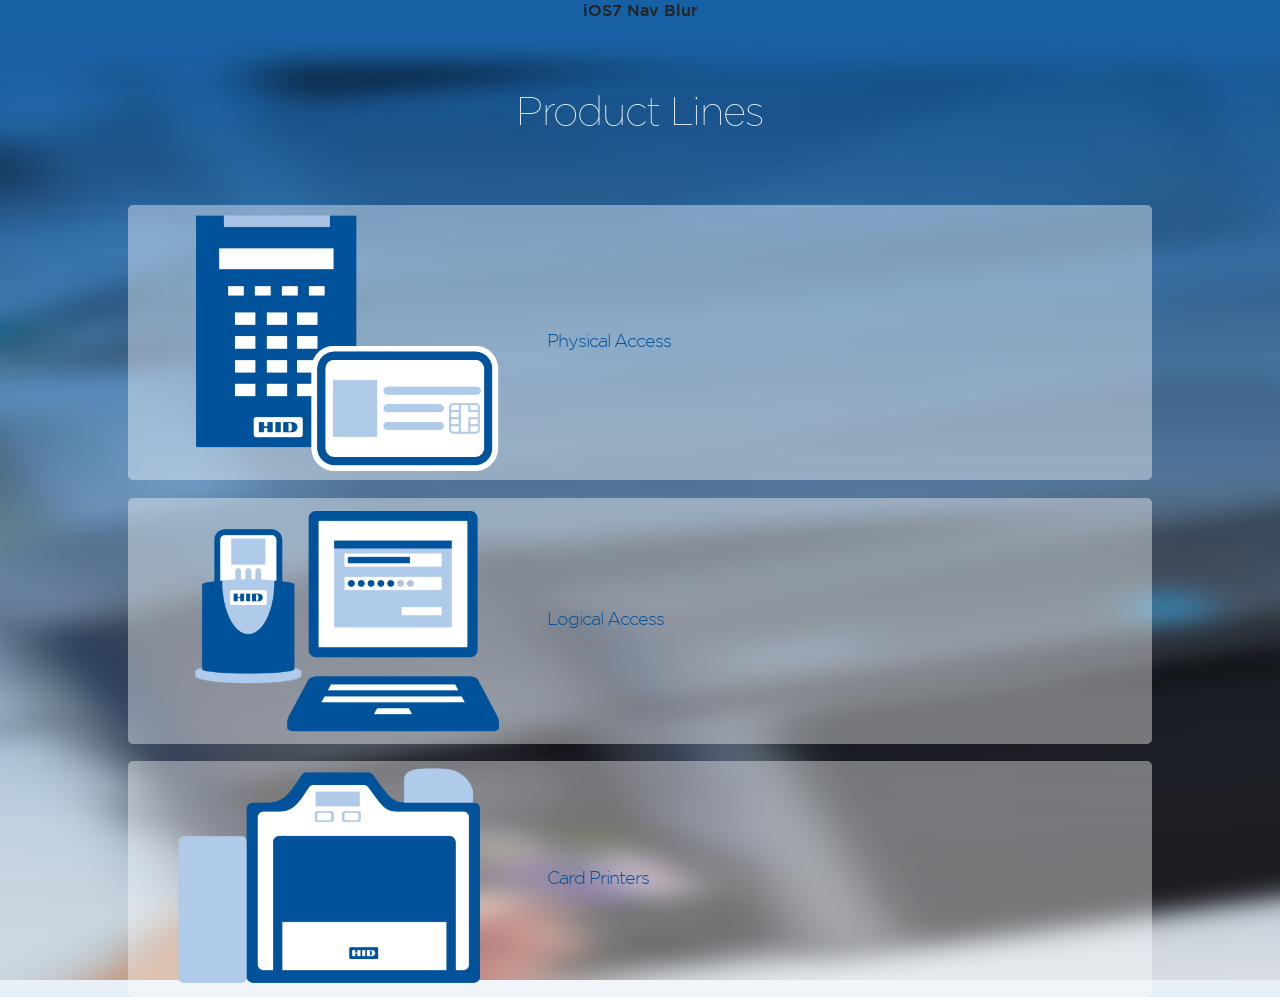
==== commit a1006158: "updating styles" ====
--- a/platforms/ios/www/index.html
+++ b/platforms/ios/www/index.html
@@ -10,18 +10,19 @@
         <link rel="stylesheet" href="css/idangerous.swiper.css">
         <link rel="stylesheet" href="css/hid.css">
         <link rel="stylesheet" href="css/app.css">
-        <link rel="stylesheet" href="css/plugins.css"/>
-        <link rel="stylesheet" href="lib/onsen/css/onsenui.css">  
-        <link rel="stylesheet" href="lib/onsen/css/onsen-css-components.css"> 
+         
  
 </head>
 
-  <div id="header"><img src="img/brick.png"></div></div>
+<body class="platform-ios platform-cordova platform-webview">
+  <div id="header">iOS7 Nav Blur</div>
+<div class="header-blur"></div>
 
 
       <section class="container homepage">
 
       <div class="products-content">
+
       <h2 class="product-lines"><center>Product Lines</center></h2>
       <ul id="vertical_list">
                 <li><a href="vertical.html#pacs" class="verticalcategory" data-verticalcategory="pacs"><img src="img/physical-access.png" alt=""  /> Physical Access</li>
@@ -33,7 +34,7 @@
      <div class="">
        <img src="img/bg.png" class="bg">
       </div>
-  </ons-page>
+  </body>
 
 
       
--- a/platforms/ios/www/css/hid.css
+++ b/platforms/ios/www/css/hid.css
@@ -1645,13 +1645,14 @@
         font-size: 1.3em !important; }
       section.product-info .product-slide .datasheet-download-btn {
         width: 30% !important;
+        height: 100% !important;
         font-size: 1em !important;
         color: #000;
-        background-color: #FFF;
+        background-color: transparent;
         border: 2px solid #05549C;
-        -webkit-border-radius: 10px;
-        -moz-border-radius: 10px;
-        border-radius: 10px; }
+        -webkit-border-radius: 5px;
+        -moz-border-radius: 5px;
+        border-radius: 5px; }
         section.product-info .product-slide .datasheet-download-btn a {
           text-decoration: none;
           color: inherit; }
@@ -2032,15 +2033,32 @@
 
 
 /*CUSTOM MM THEME CSS */
+
 #header {
-    position: absolute;
-    z-index: 1000;
-    background: rgb(0, 46, 86);
-    top: 0;
-    left: 0;
-    width: 100%;
-    height: 44px;
-    padding: 0;
+  display: none;
+  position: absolute;
+  z-index: 3;
+  top: 0;
+  left: 0;
+  width: 100%;
+  height: 44px;
+  line-height: 44px;
+  background: red;
+  padding: 0;
+  color: #eee;
+  font-size: 20px;
+  text-align: center;
+}
+
+.header-blur {
+  position: absolute;
+  z-index: 2;
+  overflow: hidden;
+  top: 0;
+  left: 0;
+  width: 100%;
+  height: 44px;
+  padding: 0;
 }
 
 #header img {
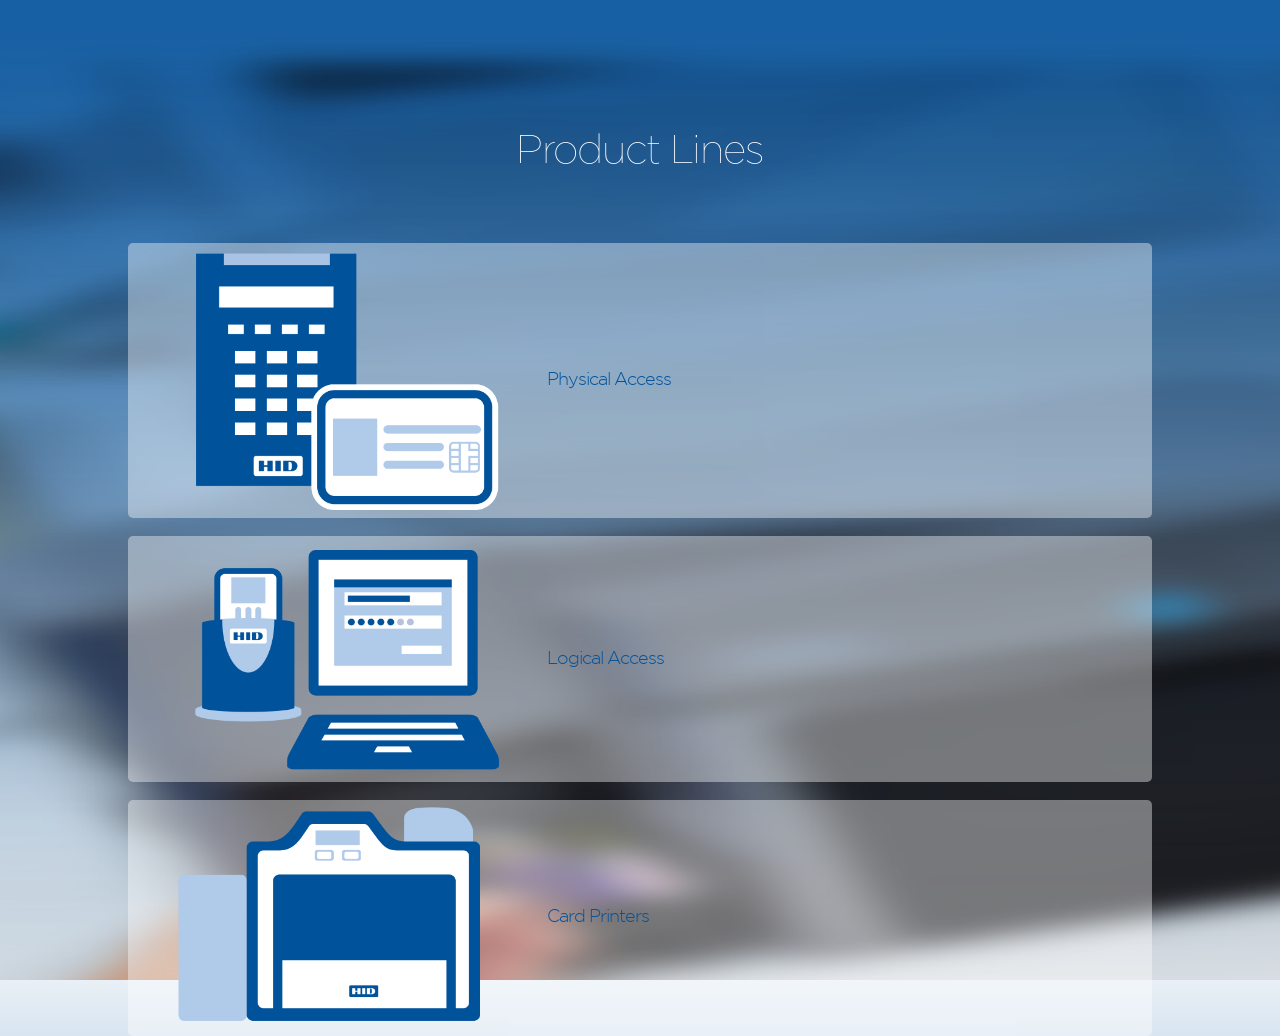
==== commit 2d6797fa: "updating styles" ====
--- a/platforms/ios/www/index.html
+++ b/platforms/ios/www/index.html
@@ -34,7 +34,7 @@
      <div class="">
        <img src="img/bg.png" class="bg">
       </div>
-  </body>
+
 
 
       
@@ -87,4 +87,5 @@
 
 
         </script>
+</body>
 </html>
--- a/platforms/ios/www/css/hid.css
+++ b/platforms/ios/www/css/hid.css
@@ -1918,14 +1918,15 @@
     section.product-info .product-slide p {
       font-size: 0.7em; }
     section.product-info .product-slide .datasheet-download-btn {
-      width: 35%;
+      font-family: 'Gotham Medium';
+      width: 50%;
       padding: 0.3em 0.2em 0.2em 0.2em;
       margin: 0 auto;
-      font-size: 0.7em;
-      color: #000;
-      background-color: #FFF;
-      border: 2px solid #05549C;
-      section.product-info .product-slide .datasheet-download-btn a {
+      font-size: 1em;
+      color: #FFF;
+      border: 1px solid #FFF;
+      text-transform: uppercase;}
+    section.product-info .product-slide .datasheet-download-btn a {
         text-decoration: none;
         color: inherit; }
 
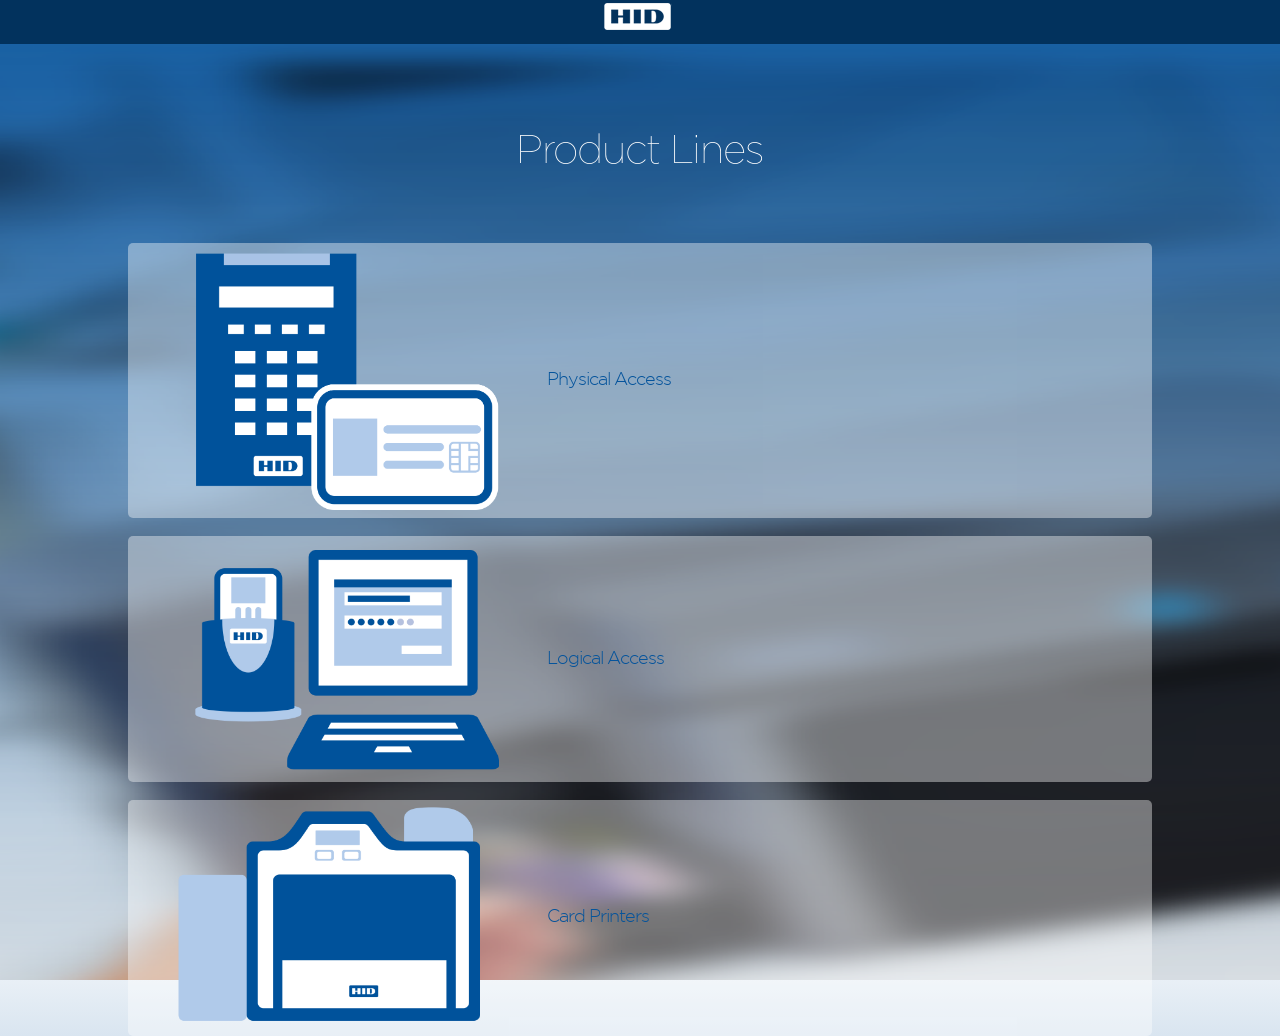
==== commit 3c5bf31d: "updating styles" ====
--- a/platforms/ios/www/index.html
+++ b/platforms/ios/www/index.html
@@ -15,7 +15,7 @@
 </head>
 
 <body class="platform-ios platform-cordova platform-webview">
-  <div id="header">iOS7 Nav Blur</div>
+   <div id="header"><img src="img/brick.png"></div>
 <div class="header-blur"></div>
 
 
--- a/platforms/ios/www/css/hid.css
+++ b/platforms/ios/www/css/hid.css
@@ -2036,7 +2036,6 @@
 /*CUSTOM MM THEME CSS */
 
 #header {
-  display: none;
   position: absolute;
   z-index: 3;
   top: 0;
@@ -2044,7 +2043,7 @@
   width: 100%;
   height: 44px;
   line-height: 44px;
-  background: red;
+  background: rgba(0, 46, 86, .9);
   padding: 0;
   color: #eee;
   font-size: 20px;
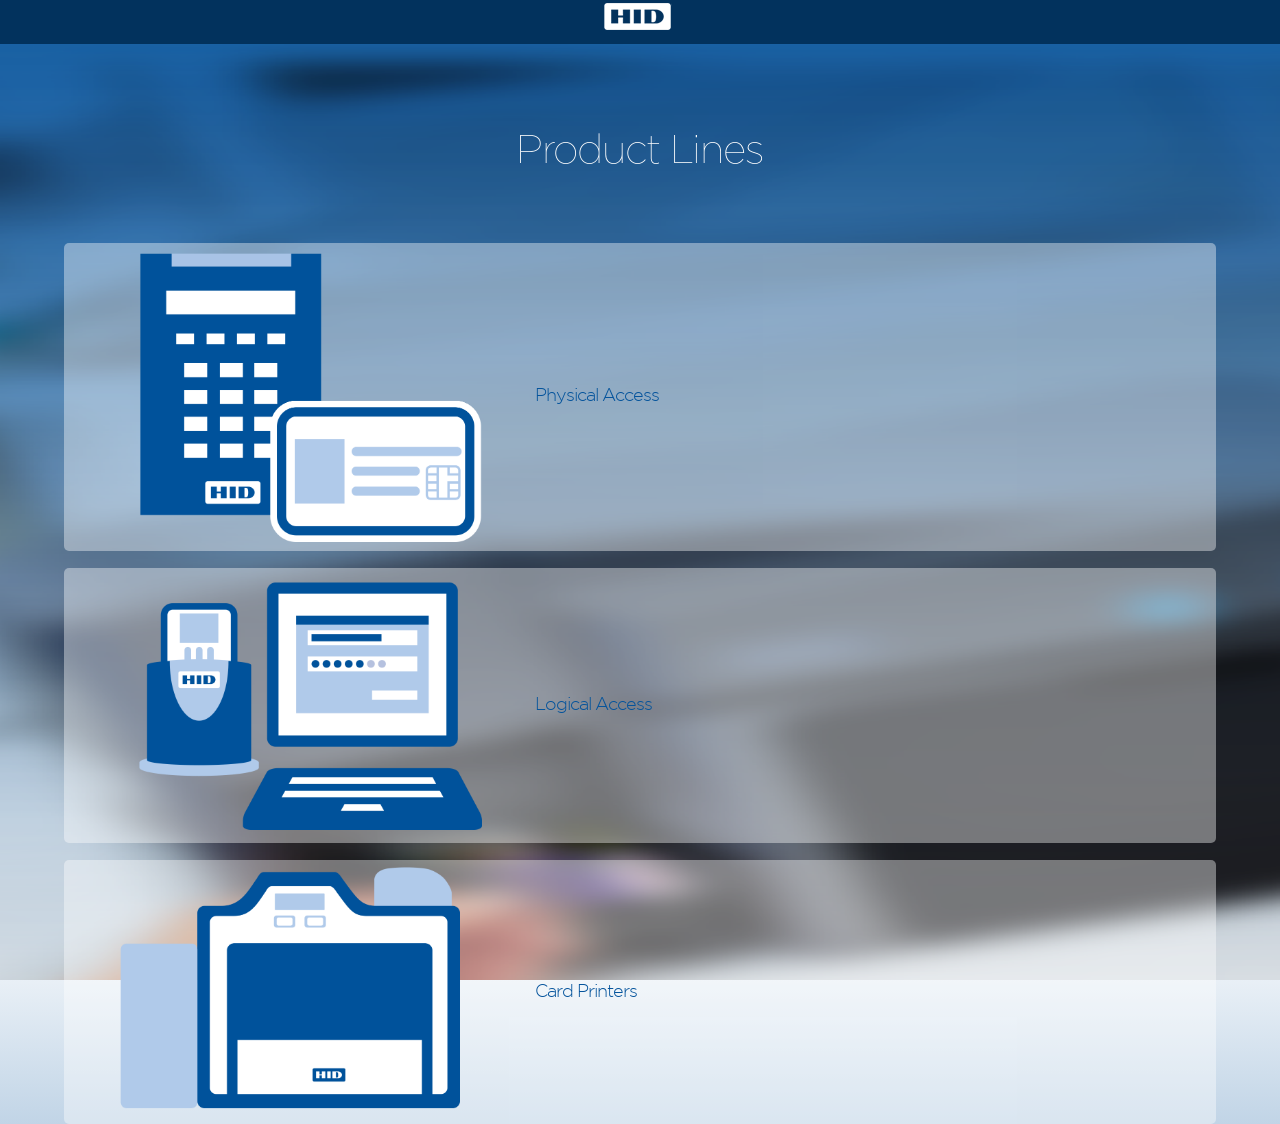
==== commit 960a7f0e: "updating icon and vertical styles" ====
--- a/platforms/ios/www/index.html
+++ b/platforms/ios/www/index.html
@@ -1,8 +1,12 @@
-<!doctype html>
-<html lang="en" ng-app="app">
+<!DOCTYPE html>
+<html lang="en">
   
   <head>
   <meta charset="utf-8">
+  <meta name="format-detection" content="telephone=no" />
+        <!-- WARNING: for iOS 7, remove the width=device-width and height=device-height attributes. See https://issues.apache.org/jira/browse/CB-4323 -->
+        <meta name="viewport" content="user-scalable=no, initial-scale=1, maximum-scale=1, minimum-scale=1, width=device-width, height=device-height, target-densitydpi=device-dpi" />
+  
   <title>HID Product Solutions App</title> 
   
     <link rel="stylesheet" href="css/normalize.css">
@@ -30,11 +34,10 @@
                 <li><a href="vertical.html#card" class="verticalcategory" data-verticalcategory="card"><img src="img/credentials.png" alt=""  /> Card Printers</a></li>
             </ul>
     </div>
-  </section>
-     <div class="">
+ 
        <img src="img/bg.png" class="bg">
-      </div>
 
+     </section>
 
 
       
@@ -51,9 +54,7 @@
 
 
         <!-- custom javascript controllers -->
-          <script src="lib/onsen/js/angular/angular.js"></script>    
-          <script src="lib/onsen/js/angular/angular-touch.js"></script>    
-          <script src="lib/onsen/js/onsenui.js"></script>    
+          
           <script src="js/jquery.min.js"></script>     
           <script src="cordova.js"></script>     
           <script src="js/core.js"></script>
@@ -87,5 +88,7 @@
 
 
         </script>
+
+
 </body>
 </html>
--- a/platforms/ios/www/css/hid.css
+++ b/platforms/ios/www/css/hid.css
@@ -1589,9 +1589,10 @@
 
   section.vertical {
     z-index: 100 !important;
-    height: 97% !important; }
+    height: 97% !important;
+    -webkit-overflow-scrolling: touch; }
     section.vertical header {
-      padding: 0 0 2em 0 !important;
+      padding: 0 0 1.5em 0 !important;
       position: relative;
       height: 10% !important;
       overflow: auto !important; }
@@ -1721,12 +1722,12 @@
   width: 100%;
   height: 100% !important; }
 
-.my-pagination {
+/*.my-pagination {
   position: absolute;
   left: 0;
   text-align: center;
   bottom: 0;
-  width: 100%; }
+  width: 100%; } */
 
 .swiper-pagination-switch {
   display: inline-block;
@@ -1741,7 +1742,7 @@
   cursor: pointer; }
 
 .swiper-active-switch {
-  background: #05549C; }
+  background: red; }
 
 p#next_swiper, p#previous_swiper {
   width: 5%;
@@ -1803,7 +1804,7 @@
   section.homepage ul#vertical_list {
     margin: 5% auto 0 auto;
     padding: 0;
-    width: 80%; }
+    width: 90%; }
     section.homepage ul#vertical_list li {
       list-style-type: none;
       padding: 0.5em 0 0.5em 15%;
@@ -1849,15 +1850,15 @@
     text-align: left; }
     section.vertical header .vertical-icon {
       position: absolute;
-      left: 10%;
-      top: 8%;
+      left: 6%;
+      top: 10%;
       float:left; }
       section.vertical header .vertical-icon img {
         width: 19%; }
   section.vertical h1 {
     font-family: 'Gotham Light';
     font-weight: lighter;
-    margin: 0 0 1em 3.3em;
+    margin: 3em 0 1em 3.5em;
     padding: 0 0 0 0em;
     text-align: left;
     line-height: 1em;
@@ -1865,7 +1866,8 @@
     color: #fff;
     position:relative;}
   section.vertical .product-thumbnails {
-    height: 100%; }
+    height: 100%;
+    margin-left: 10%; }
     section.vertical .product-thumbnails div {
       width: 40%;
       height: 25%;
@@ -1877,10 +1879,11 @@
         font-family: 'Gotham Light';
         font-size: 0.55em;
         margin: 5% 0 0 0;
-        color: #000;
-        line-height: 1em; }
+        color: #002e56;
+        line-height: 1.3em;
+        letter-spacing: .025em }
     section.vertical .product-thumbnails img {
-      width: 85%;
+      width: 87%;
       /*border: 1px solid #05549C;*/
       border-radius: 5px; }
 
@@ -1899,7 +1902,7 @@
         color: #b0b }
   section.product-info h1 {
     font-weight: normal;
-    margin: 0.6em 0 0.2em 0;
+    margin: 4em 0 0.2em 0;
     padding: 0 0 0 0.7em;
     text-align: center;
     line-height: 1em;
@@ -1907,14 +1910,28 @@
     color: #fff;}
   section.product-info .product-slide {
     height: 100% !important;
-    border-bottom: 1px solid black; }
+    /*border-bottom: 1px solid black; */ }
     section.product-info .product-slide img {
       width: 93%;
       margin: 0;
-      border: 1px solid #05549C;
-      -webkit-border-radius: 10px;
-      -moz-border-radius: 10px;
-      border-radius: 10px; }
+      /*border: 1px solid #05549C;*/
+      -webkit-border-radius: 5px;
+      -moz-border-radius: 5px;
+      border-radius: 5px; }
+    section.product-info .product-slide .product-box { 
+      list-style-type: none;
+      padding: 0.5em 0 0.5em 15%;
+      margin: 1em 0;
+      background-color: rgba(255, 255, 255, .40);
+      color: #FFFFFF;
+      -webkit-border-radius: 5px;
+      -moz-border-radius: 5px;
+      border-radius: 5px;
+      z-index: 10 !important;
+      position: relative;
+      text-align: left;
+      font-size: 1.1em;
+      height: 110%; }
     section.product-info .product-slide p {
       font-size: 0.7em; }
     section.product-info .product-slide .datasheet-download-btn {
@@ -1922,7 +1939,7 @@
       width: 50%;
       padding: 0.3em 0.2em 0.2em 0.2em;
       margin: 0 auto;
-      font-size: 1em;
+      font-size: .8em;
       color: #FFF;
       border: 1px solid #FFF;
       text-transform: uppercase;}
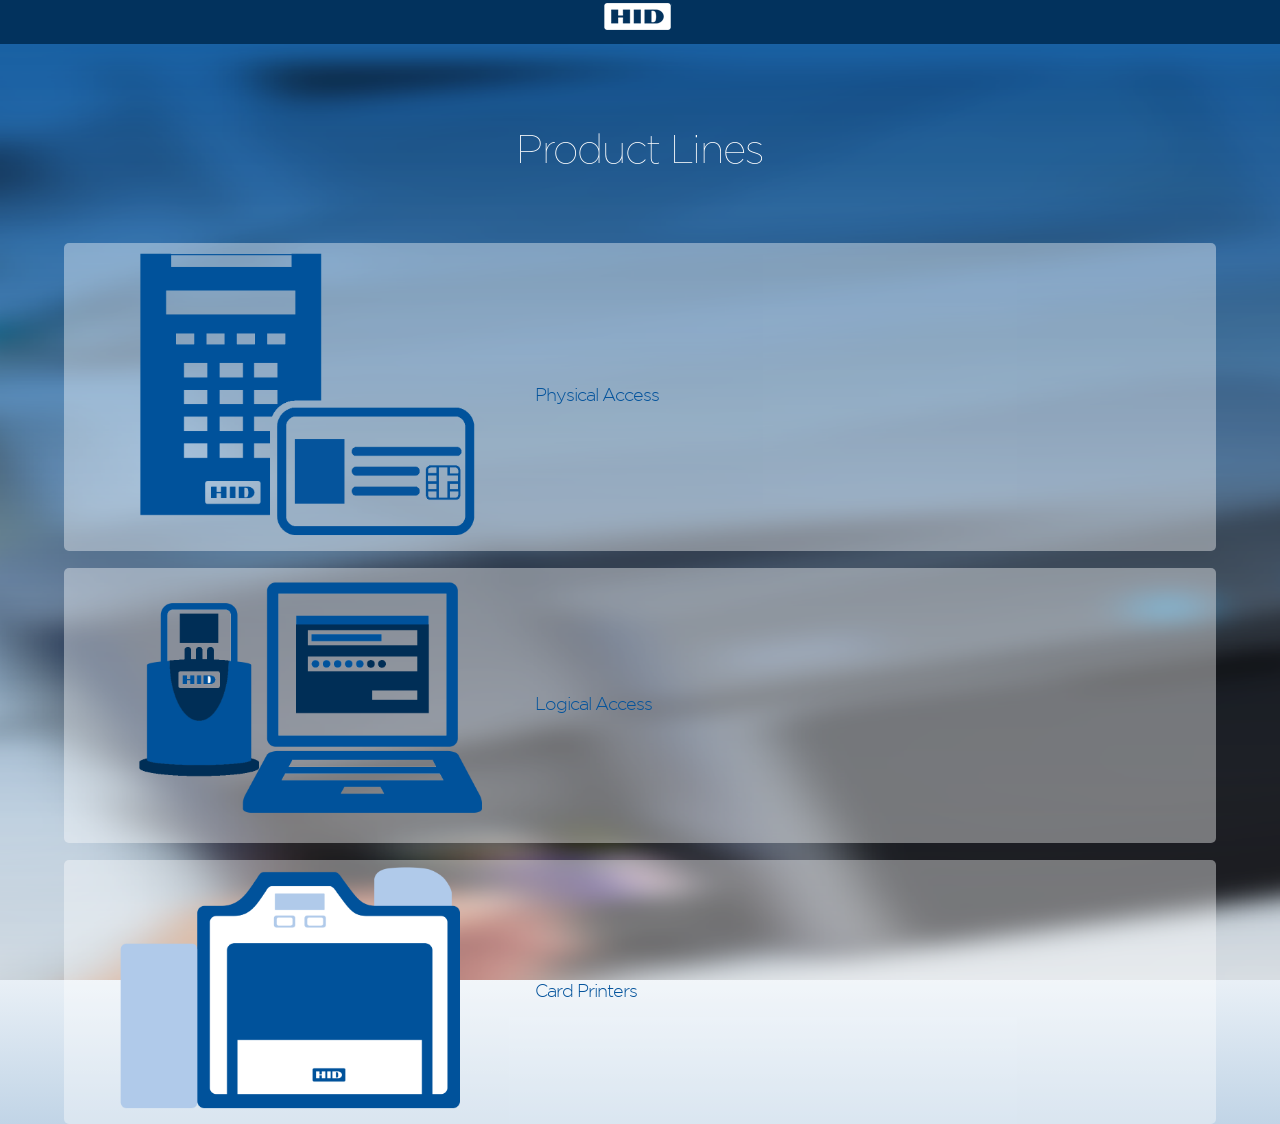
==== commit 17f7a1cb: "adding statusbar plugin" ====
--- a/platforms/ios/www/index.html
+++ b/platforms/ios/www/index.html
@@ -4,8 +4,7 @@
   <head>
   <meta charset="utf-8">
   <meta name="format-detection" content="telephone=no" />
-        <!-- WARNING: for iOS 7, remove the width=device-width and height=device-height attributes. See https://issues.apache.org/jira/browse/CB-4323 -->
-        <meta name="viewport" content="user-scalable=no, initial-scale=1, maximum-scale=1, minimum-scale=1, width=device-width, height=device-height, target-densitydpi=device-dpi" />
+  <meta name="viewport" content="initial-scale=1 width=device-width, height=device-height" />
   
   <title>HID Product Solutions App</title> 
   
--- a/platforms/ios/www/css/hid.css
+++ b/platforms/ios/www/css/hid.css
@@ -1553,7 +1553,7 @@
   /* Specify Swiper's Size: */
   .swiper-container, .swiper-slide {
     width: 90%;
-    height: 69% !important; }
+    height: 100% !important; }
 
   .swiper-pagination-switch {
     width: 10px !important;
@@ -1598,11 +1598,12 @@
       overflow: auto !important; }
       section.vertical header .vertical-icon {
         left: 5%;
-        top: 7% !important; }
+        top: 3% !important; }
         section.vertical header .vertical-icon img {
           width: 19% !important; }
     section.vertical h1 {
-      margin: 0.8em 0 0em 0 !important;
+      left: 5% !important;
+      top: 3% !important;
       padding: 0 0 0 3.5em !important;
       font-size: 3em !important;
       color: #fff; }
@@ -1712,7 +1713,7 @@
     width: 100%; }
 
 .vertical .swiper-container, .vertical .swiper-container {
-  left: 1px; }
+  left: 1px;}
 
 .product-info .swiper-container {
   width: 94%;
@@ -1842,7 +1843,10 @@
       text-decoration: none; }
 
 section.vertical {
-  height: 97% !important; }
+    position: absolute;
+    width: 100%;
+    top: 0;
+    bottom: 0; }
   section.vertical header {
     width: 100%;
     margin: 0;
@@ -1867,25 +1871,26 @@
     position:relative;}
   section.vertical .product-thumbnails {
     height: 100%;
-    margin-left: 10%; }
+    margin-left: 10%;}
     section.vertical .product-thumbnails div {
       width: 40%;
       height: 25%;
       float: left;
-      margin: 1% 2% 1% 0; }
+      margin: 4% 2% 1% 0; }
       section.vertical .product-thumbnails div a {
         text-decoration: none; }
       section.vertical .product-thumbnails div p {
-        font-family: 'Gotham Light';
+        font-family: 'Gotham Medium';
         font-size: 0.55em;
-        margin: 5% 0 0 0;
+        margin: -10% 0 0 0;
         color: #002e56;
         line-height: 1.3em;
-        letter-spacing: .025em }
+        letter-spacing: .022em }
     section.vertical .product-thumbnails img {
-      width: 87%;
+      /*width: 87%;*/
       /*border: 1px solid #05549C;*/
-      border-radius: 5px; }
+      border-radius: 5px;
+      background: rgba(255, 255, 255, .7); }
 
 section.product-info {
   height: 100%; }
@@ -1917,7 +1922,8 @@
       /*border: 1px solid #05549C;*/
       -webkit-border-radius: 5px;
       -moz-border-radius: 5px;
-      border-radius: 5px; }
+      border-radius: 5px;
+      background-color: rgba(250, 250, 250, .7); }
     section.product-info .product-slide .product-box { 
       list-style-type: none;
       padding: 0.5em 0 0.5em 15%;
@@ -2115,4 +2121,157 @@
   margin: 10px 0 5px 0;
   letter-spacing: -1px;
   padding-top: 3%;
-}+}
+
+/* CUSTOMIZED GRID CSS MAM */ 
+
+.grid {
+  width: 100%;
+  max-width: 1140px;
+  min-width: 755px;
+  margin: 0 auto;
+  overflow: hidden;
+}
+
+.grid:after {
+  content: "";
+  display: table;
+  clear: both;
+}
+
+.grid-pad {
+  padding-top: 20px;
+  padding-left: 20px; /* grid-space to left */
+  padding-right: 0px; /* grid-space to right: (grid-space-left - column-space) e.g. 20px-20px=0 */
+}
+
+.push-right {
+  float: right;
+}
+
+/* Content Columns */
+
+.col-1-1 {
+  width: 100%;
+}
+.col-2-3, .col-8-12 {
+  width: 66.66%;
+}
+
+.col-1-2, .col-6-12 {
+  width: 50%;
+}
+
+.col-1-3, .col-4-12 {
+  width: 33.33%;
+}
+
+.col-1-4, .col-3-12 {
+  width: 25%;
+}
+
+.col-1-5 {
+  width: 20%;
+}
+
+.col-1-6, .col-2-12 {
+  width: 16.667%;
+}
+
+.col-1-7 {
+  width: 14.28%;
+}
+
+.col-1-8 {
+  width: 12.5%;
+}
+
+.col-1-9 {
+  width: 11.1%;
+}
+
+.col-1-10 {
+  width: 10%;
+}
+
+.col-1-11 {
+  width: 9.09%;
+}
+
+.col-1-12 {
+  width: 8.33%
+}
+
+/* Layout Columns */
+
+.col-11-12 {
+  width: 91.66%
+}
+
+.col-10-12 {
+  width: 83.333%;
+}
+
+.col-9-12 {
+  width: 75%;
+}
+
+.col-5-12 {
+  width: 41.66%;
+}
+
+.col-7-12 {
+  width: 58.33%
+}
+
+
+
+/* Pushing blocks */
+
+.push-2-3, .push-8-12 {
+  margin-left: 66.66%;
+}
+
+.push-1-2, .push-6-12 {
+  margin-left: 50%;
+}
+
+.push-1-3, .push-4-12 {
+  margin-left: 33.33%;
+}
+
+.push-1-4, .push-3-12 {
+  margin-left: 25%;
+}
+
+.push-1-5 {
+  margin-left: 20%;
+}
+
+.push-1-6, .push-2-12 {
+  margin-left: 16.667%;
+}
+
+.push-1-7 {
+  margin-left: 14.28%;
+}
+
+.push-1-8 {
+  margin-left: 12.5%;
+}
+
+.push-1-9 {
+  margin-left: 11.1%;
+}
+
+.push-1-10 {
+  margin-left: 10%;
+}
+
+.push-1-11 {
+  margin-left: 9.09%;
+}
+
+.push-1-12 {
+  margin-left: 8.33%
+}
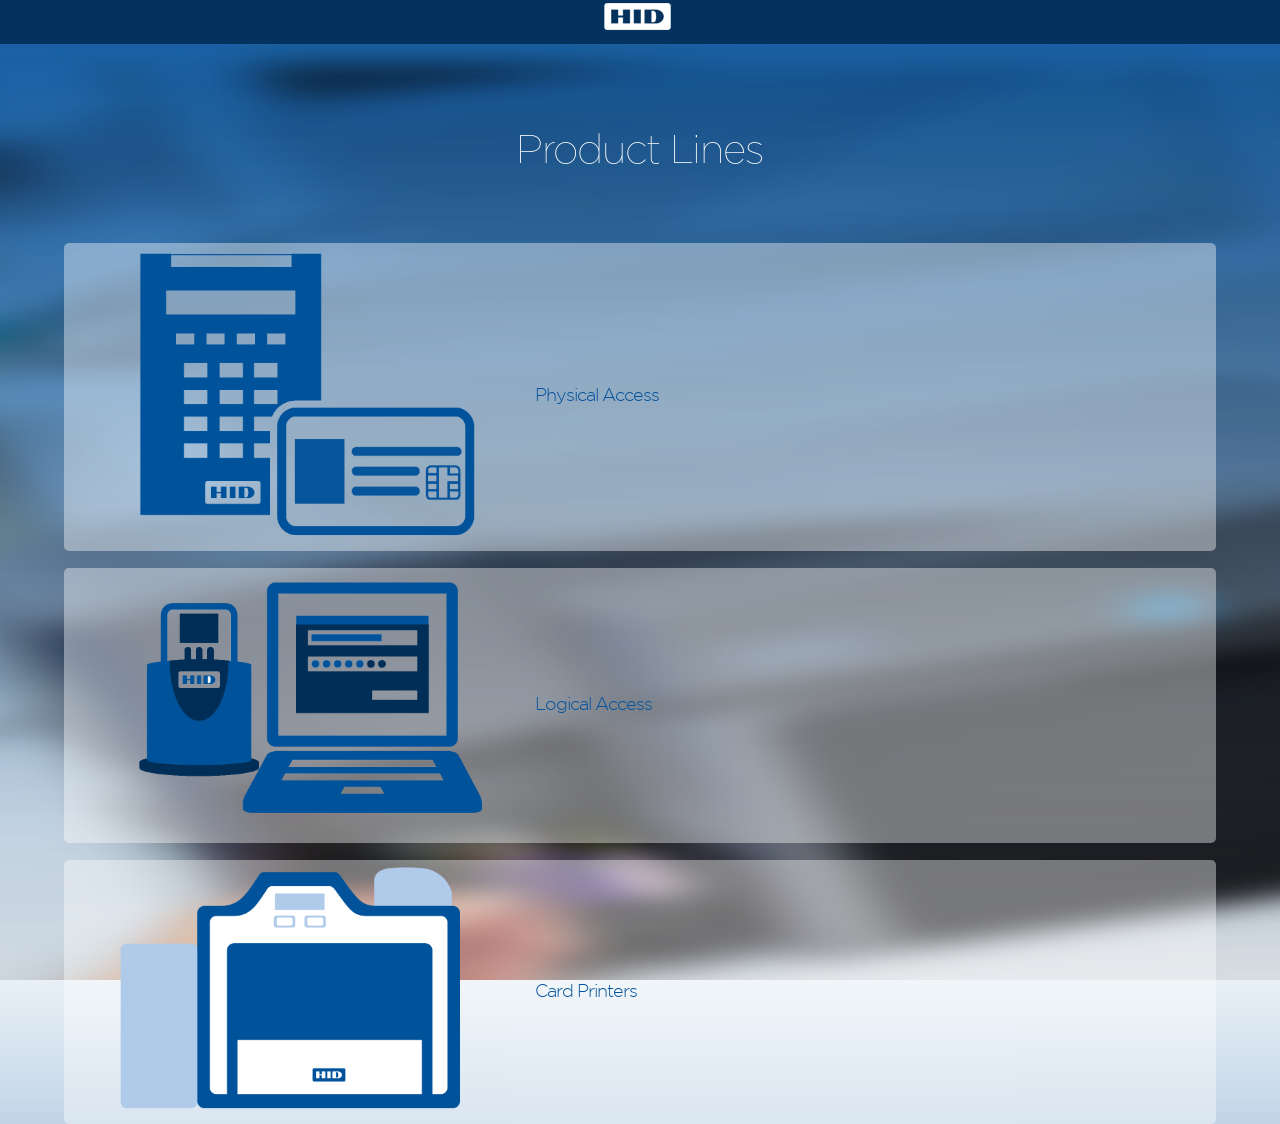
==== commit 83009d93: "fixed header margin issue" ====
--- a/platforms/ios/www/index.html
+++ b/platforms/ios/www/index.html
@@ -19,7 +19,6 @@
 
 <body class="platform-ios platform-cordova platform-webview">
    <div id="header"><img src="img/brick.png"></div>
-<div class="header-blur"></div>
 
 
       <section class="container homepage">
--- a/platforms/ios/www/css/hid.css
+++ b/platforms/ios/www/css/hid.css
@@ -1698,7 +1698,7 @@
 
 body, html {
   font-family: 'Gotham Medium';
-  padding: 0% 2.5% 0 2.5%;
+  padding: 0% 2.5% 0 0;
   text-align: center;
   overflow: hidden;
   height: 100%; }
@@ -1779,7 +1779,7 @@
   margin: 0 auto; }
 
 .reset-icon {
-  position: absolute;
+  position: fixed;
   left: 2%;
   top: 4.5%;
   cursor: pointer;
@@ -1845,7 +1845,7 @@
 section.vertical {
     position: absolute;
     width: 100%;
-    top: 0;
+    top: -10%;
     bottom: 0; }
   section.vertical header {
     width: 100%;
@@ -1854,9 +1854,10 @@
     text-align: left; }
     section.vertical header .vertical-icon {
       position: absolute;
-      left: 6%;
-      top: 10%;
-      float:left; }
+      left: 10%;
+      top: 15%;
+      float:left;
+      margin-bottom: 2%; }
       section.vertical header .vertical-icon img {
         width: 19%; }
   section.vertical h1 {
@@ -1867,11 +1868,12 @@
     text-align: left;
     line-height: 1em;
     font-size: 1.7em; 
-    color: #fff;
-    position:relative;}
+    color: #fff;}
   section.vertical .product-thumbnails {
     height: 100%;
-    margin-left: 10%;}
+    margin-left: 10%;
+    margin-right: -20%;
+    float: left;}
     section.vertical .product-thumbnails div {
       width: 40%;
       height: 25%;
@@ -1887,10 +1889,18 @@
         line-height: 1.3em;
         letter-spacing: .022em }
     section.vertical .product-thumbnails img {
-      /*width: 87%;*/
+      width: 87%;
+      
       /*border: 1px solid #05549C;*/
       border-radius: 5px;
       background: rgba(255, 255, 255, .7); }
+
+    section.vertical .product-thumbnails img:nth-child(9) {
+      width: 100%;
+      height: 100%;
+      /*border: 1px solid #05549C;*/
+      border-radius: 5px;
+      background: red; }
 
 section.product-info {
   height: 100%; }
@@ -2059,10 +2069,8 @@
 /*CUSTOM MM THEME CSS */
 
 #header {
-  position: absolute;
+  position: fixed;
   z-index: 3;
-  top: 0;
-  left: 0;
   width: 100%;
   height: 44px;
   line-height: 44px;
